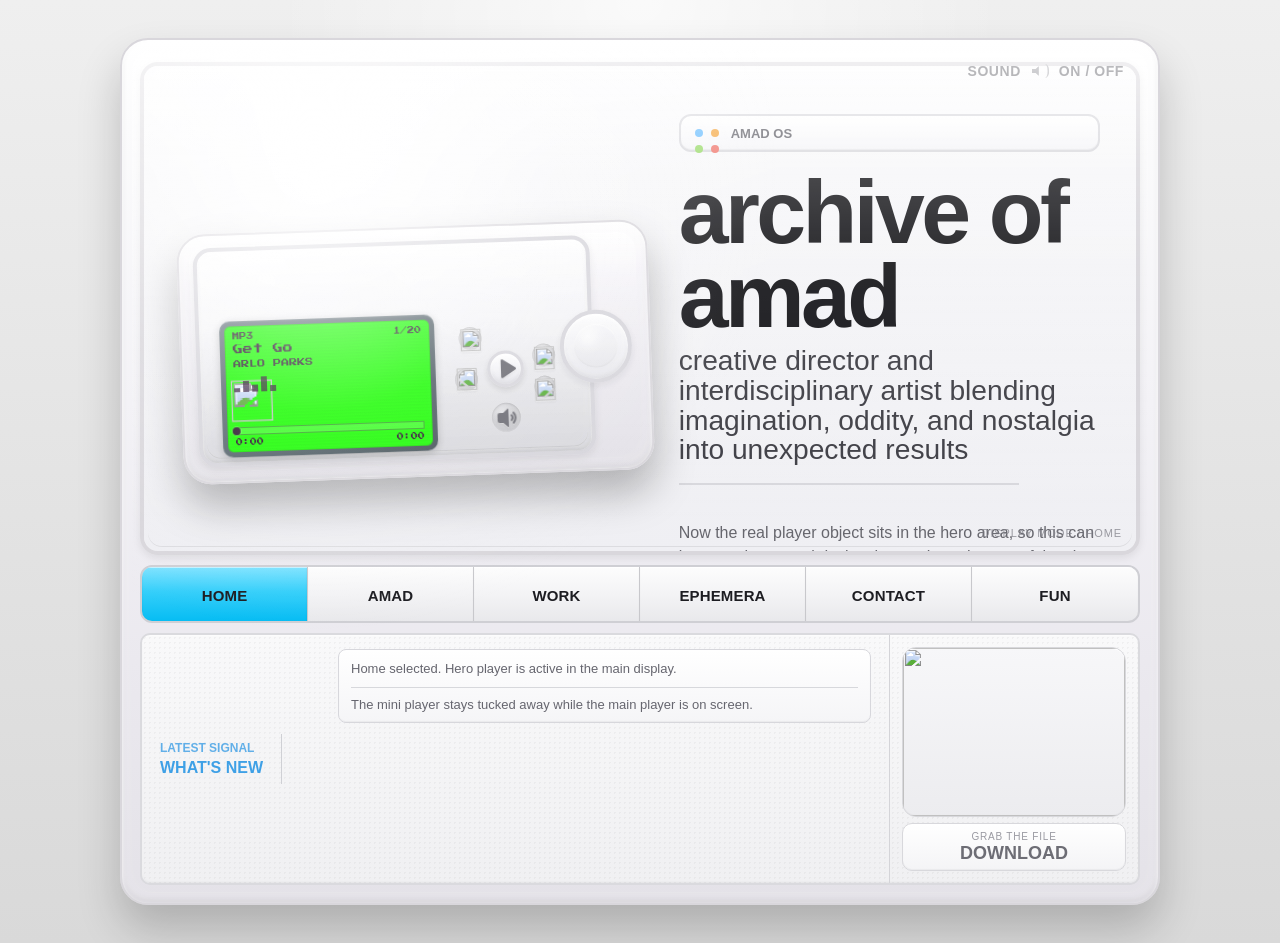
==== index.html @ b342bbfc "Update index.html" ====
<!DOCTYPE html>
<html lang="en">
<head>
  <meta charset="UTF-8" />
  <meta name="viewport" content="width=device-width, initial-scale=1.0" />
  <title>Archive of Amad Build 1 </title>

  <!-- Fonts -->
  <link rel="preconnect" href="https://fonts.googleapis.com" />
  <link rel="preconnect" href="https://fonts.gstatic.com" crossorigin />
  <link
	href="https://fonts.googleapis.com/css2?family=Press+Start+2P&display=swap"
	rel="stylesheet"
  />

  <!-- Main stylesheet -->
  <link rel="stylesheet" href="styles.css" />
</head>
<body>
  <main class="archive-stage">
	<section class="archive-device">
	  <div class="utility-row">
		<span>SOUND</span>
		<span class="utility-speaker" aria-hidden="true"></span>
		<span>ON / OFF</span>
	  </div>

	  <div class="device-inner">
		<div class="screen-shell">
		  <div class="screen">
			<div class="transition-wipe" id="transitionWipe"></div>

			<!-- HOME PANEL -->
			<section class="screen-panel home-panel active" data-panel="home">
			  <div class="screen-layout">
				<div class="screen-left">
				  <div class="archive-player-slot">
					<div class="hero-player archive-player-live">
					  <div class="player-device">
						<div class="art-frame">
						  <div class="art-image" aria-hidden="true"></div>
						  <div class="art-bubble-overlay" aria-hidden="true"></div>
						</div>

						<div class="lcd-wrap">
						  <div class="lcd">
							<div class="lcd-content">
							  <div class="lcd-world" aria-hidden="true"></div>

							  <div class="lcd-pet-wrap" aria-hidden="true">
								<div class="lcd-pet" id="lcdPet">
								  <img
									src="https://raw.githubusercontent.com/amadmoney/amadilyas/79338268cda6cd8c6879210a455b33b21f1c0ab6/images/MAMETCHI_SPRITE.svg"
									id="lcdPetImg"
									alt=""
									aria-hidden="true"
								  />
								</div>
								<div class="lcd-pet-shadow"></div>
								<div class="lcd-pet-ground"></div>
							  </div>

							  <div class="lcd-ui">
								<div class="lcd-top">
								  <span>MP3</span>
								  <span id="trackCount">1/3</span>
								</div>

								<div class="lcd-track">
								  <span class="lcd-track-text" id="trackTitleText">archive signal</span>
								</div>

								<div class="lcd-artist" id="trackArtist">
								  toy shell mix / placeholder
								</div>

								<div class="lcd-eq" aria-hidden="true">
								  <span></span>
								  <span></span>
								  <span></span>
								  <span></span>
								  <span></span>
								</div>

								<div class="lcd-bar" id="progressBar" aria-label="Playback progress">
								  <div class="lcd-bar-fill" id="progressFill"></div>
								  <div class="lcd-bar-thumb" id="progressThumb"></div>
								</div>

								<div class="lcd-time">
								  <span id="currentTime">0:00</span>
								  <span id="duration">0:00</span>
								</div>
							  </div>
							</div>
						  </div>
						</div>

						<div class="control-pod-wrap" aria-label="Hero player controls">
						  <div class="pod-lip"></div>

						  <div class="pod-well pod-well-plus" aria-hidden="true"></div>
						  <div class="pod-well pod-well-next" aria-hidden="true"></div>
						  <div class="pod-well pod-well-play" aria-hidden="true"></div>
						  <div class="pod-well pod-well-prev" aria-hidden="true"></div>
						  <div class="pod-well pod-well-minus" aria-hidden="true"></div>
						  <div class="pod-well pod-well-mute" aria-hidden="true"></div>

						  <button class="pod-btn pod-plus" id="volUpBtn" type="button" aria-label="Volume up">
							<img
							  src="https://raw.githubusercontent.com/amadmoney/amadilyas/8000217d27783ba6002b8d7cdeb27b1502a003e2/icons/plus-solid-full.svg"
							  class="pod-icon"
							  alt=""
							  aria-hidden="true"
							/>
						  </button>

						  <button class="pod-btn pod-next" id="nextBtn" type="button" aria-label="Next track">
							<img
							  src="https://raw.githubusercontent.com/amadmoney/amadilyas/8000217d27783ba6002b8d7cdeb27b1502a003e2/icons/forward-solid-full.svg"
							  class="pod-icon"
							  alt=""
							  aria-hidden="true"
							/>
						  </button>

						  <button class="pod-btn pod-play" id="playBtn" type="button" aria-label="Play or pause">
							<img
							  id="playIcon"
							  src="data:image/svg+xml;utf8,<svg xmlns='http://www.w3.org/2000/svg' viewBox='0 0 24 24' fill='%236a6a72'><path d='M8 5.14v13.72c0 .72.78 1.17 1.4.8l10.2-6.86a.93.93 0 0 0 0-1.6L9.4 4.34A.93.93 0 0 0 8 5.14z'/></svg>"
							  class="pod-icon pod-icon-play"
							  alt=""
							  aria-hidden="true"
							/>
						  </button>

						  <button class="pod-btn pod-prev" id="prevBtn" type="button" aria-label="Previous track">
							<img
							  src="https://raw.githubusercontent.com/amadmoney/amadilyas/8000217d27783ba6002b8d7cdeb27b1502a003e2/icons/forward-solid-full.svg"
							  class="pod-icon pod-icon-flip"
							  alt=""
							  aria-hidden="true"
							/>
						  </button>

						  <button class="pod-btn pod-minus" id="volDownBtn" type="button" aria-label="Volume down">
							<img
							  src="https://raw.githubusercontent.com/amadmoney/amadilyas/8000217d27783ba6002b8d7cdeb27b1502a003e2/icons/minus-solid-full.svg"
							  class="pod-icon"
							  alt=""
							  aria-hidden="true"
							/>
						  </button>

						  <button class="pod-btn pod-mute" id="muteBtn" type="button" aria-label="Mute">
							<img
							  id="muteIcon"
							  src="data:image/svg+xml;utf8,<svg xmlns='http://www.w3.org/2000/svg' viewBox='0 0 24 24' fill='%236a6a72'><path d='M14 3.23v17.54c0 .45-.54.67-.85.35L8.77 17H5a2 2 0 0 1-2-2V9a2 2 0 0 1 2-2h3.77l4.38-4.12c.31-.32.85-.1.85.35z'/><path d='M16.5 9.5 21 14m0-4.5L16.5 14' stroke='%236a6a72' stroke-width='2' stroke-linecap='round'/></svg>"
							  class="pod-icon pod-icon-mute"
							  alt=""
							  aria-hidden="true"
							/>
						  </button>
						</div>

						<div class="side-wheel" aria-hidden="true"></div>
						<audio id="audio" preload="metadata"></audio>
					  </div>
					</div>
				  </div>
				</div>

				<div class="screen-right">
				  <div class="hero-copy">
					<div class="hero-chip">
					  <span class="dot"></span>
					  <span>AMAD OS</span>
					</div>

					<h1 class="hero-title">archive of amad</h1>
					<p class="hero-subtitle">
					  creative director and interdisciplinary artist blending imagination, oddity,
					  and nostalgia into unexpected results
					</p>
					<div class="hero-rule"></div>
					<p class="hero-desc">
					  Now the real player object sits in the hero area, so this can become the
					  central device that anchors the rest of the site.
					</p>
				  </div>
				</div>
			  </div>

			  <div class="flash-note">display mode / home</div>
			</section>

			<!-- AMAD PANEL -->
			<section class="screen-panel amad-panel" data-panel="amad">
			  <div class="amad-grid">
				<div class="amad-visual">
				  <div class="amad-orbit">
					<div class="amad-core"></div>
					<div class="amad-node n1"></div>
					<div class="amad-node n2"></div>
					<div class="amad-node n3"></div>
					<div class="amad-node n4"></div>
				  </div>
				</div>

				<div class="amad-copy">
				  <h2>Amad</h2>
				  <p>
					This can become the more personal profile layer, more like your operating
					system than a standard bio.
				  </p>
				</div>
			  </div>

			  <div class="flash-note">display mode / amad</div>
			</section>

			<!-- WORK PANEL -->
			<section class="screen-panel work-panel" data-panel="work">
			  <div class="thoughts-grid">
				<div class="thoughts-main">
				  <div>
					<h2>Work</h2>
					<p>
					  A landing area for the archive of work, which can later split into
					  campaigns, projects, moving image, and whatever else needs its own page.
					</p>
					<div class="thought-lines">
					  <div class="thought-line long"></div>
					  <div class="thought-line med"></div>
					  <div class="thought-line long"></div>
					  <div class="thought-line short"></div>
					  <div class="thought-line med"></div>
					</div>
				  </div>
				</div>

				<div class="thoughts-side">
				  <div class="thoughts-side-card">
					<strong>PROJECTS</strong>
					<span>A future section for campaigns, decks, treatments, and client work.</span>
				  </div>
				  <div class="thoughts-side-card">
					<strong>MOTION</strong>
					<span>A place for film, trailers, social worlds, and moving-image pieces.</span>
				  </div>
				  <div class="thoughts-side-card">
					<strong>ARCHIVE</strong>
					<span>A working shelf for past eras, references, and other saved material.</span>
				  </div>
				</div>
			  </div>

			  <div class="flash-note">display mode / work</div>
			</section>

			<!-- EPHEMERA PANEL -->
			<section class="screen-panel ephemera-panel" data-panel="ephemera">
			  <div class="contact-grid">
				<div class="contact-card">
				  <span class="contact-pill">Ephemera Signal</span>
				  <h2 style="margin: 0; font-size: 34px;">Ephemera</h2>
				  <p style="margin: 0; color: #66707b; line-height: 1.55;">
					Temporary objects, references, internet scraps, visual notes, and in-progress fragments.
				  </p>
				</div>

				<div class="contact-copy">
				  <h2>Ephemera</h2>
				  <p>
					This can become the catch-all page for references, links, images, scraps, and odd little finds.
				  </p>
				</div>
			  </div>

			  <div class="flash-note">display mode / ephemera</div>
			</section>

			<!-- CONTACT PANEL -->
			<section class="screen-panel contact-panel" data-panel="contact">
			  <div class="contact-grid">
				<div class="contact-card">
				  <span class="contact-pill">Contact Signal</span>
				  <h2 style="margin: 0; font-size: 34px;">Say Hello</h2>
				  <p style="margin: 0; color: #66707b; line-height: 1.55;">
					For work, ideas, collaborations, or sending something weird and nice.
				  </p>
				  <a href="mailto:hi@amad.world">hi@amad.world</a>
				  <a href="#">Instagram / placeholder</a>
				  <a href="#">Are.na / placeholder</a>
				  <a href="#">Letterboxd / placeholder</a>
				</div>

				<div class="contact-copy">
				  <h2>Contact</h2>
				  <p>
					This could stay playful and feel like part of the toy object,
					rather than becoming a plain contact page.
				  </p>
				</div>
			  </div>

			  <div class="flash-note">display mode / contact</div>
			</section>

			<!-- FUN PANEL -->
			<section class="screen-panel fun-panel" data-panel="fun">
			  <div class="contact-grid">
				<div class="contact-card">
				  <span class="contact-pill">Fun Signal</span>
				  <h2 style="margin: 0; font-size: 34px;">Fun</h2>
				  <p style="margin: 0; color: #66707b; line-height: 1.55;">
					Side quests, jokes, experiments, weird links, bonus material, and whatever else does not need to behave.
				  </p>
				</div>

				<div class="contact-copy">
				  <h2>Fun</h2>
				  <p>
					This can hold extras, oddities, games, scraps, references, and things that just feel good to keep around.
				  </p>
				</div>
			  </div>

			  <div class="flash-note">display mode / fun</div>
			</section>
		  </div>
		</div>

		<!-- TABS -->
		<nav class="tab-row" aria-label="Archive tabs">
		  <button class="tab-btn active" data-target="home" type="button">HOME</button>
		  <button class="tab-btn" data-target="amad" type="button">AMAD</button>
		  <button class="tab-btn" data-target="work" type="button">WORK</button>
		  <button class="tab-btn" data-target="ephemera" type="button">EPHEMERA</button>
		  <button class="tab-btn" data-target="contact" type="button">CONTACT</button>
		  <button class="tab-btn" data-target="fun" type="button">FUN</button>
		</nav>

		<!-- LOWER RAIL -->
		<div class="news-row">
		  <div class="news-main">
			<div class="news-label">
			  <div>
				<small>LATEST SIGNAL</small>
				<strong>WHAT'S NEW</strong>
			  </div>
			  <div class="news-divider"></div>
			</div>

			<div class="news-scroll-box">
			  <div class="news-copy" id="newsCopy">
				<div class="news-copy-entry">
				  Home selected. Hero player is active in the main display.
				</div>
				<div class="news-copy-entry">
				  The mini player stays tucked away while the main player is on screen.
				</div>
				<div class="news-copy-entry">
				  Use this area for intro notes, current status, or now-playing blurbs.
				</div>
			  </div>
			</div>
		  </div>

		  <div class="news-side">
			<div class="mini-simple-wrap">
			  <div class="mini-placeholder" aria-hidden="true">
				<img
				  class="mini-placeholder-image"
				  src="https://raw.githubusercontent.com/ephemeraonline/site/refs/heads/main/IMAGES/WELCOME_STARS.gif"
				  alt=""
				/>
			  </div>

			  <div class="mini-simple-player">
				<div class="mini-simple-top">
				  <span>MP3</span>
				  <span id="miniTrackCount">1/3</span>
				</div>

				<div class="mini-simple-body">
				  <div class="mini-simple-screen">
					<div class="mini-screen-ui">
					  <div class="mini-simple-status" id="miniPlayerStatus">PAUSED</div>

					  <div class="mini-simple-track-wrap">
						<div class="mini-simple-track" id="miniPlayerTrack">archive signal</div>
					  </div>

					  <div class="mini-simple-meta" id="miniPlayerMeta">
						toy shell mix / placeholder
					  </div>

					  <div class="mini-simple-eq" aria-hidden="true">
						<span></span>
						<span></span>
						<span></span>
						<span></span>
						<span></span>
					  </div>

					  <div class="mini-progress" id="miniProgressBar" aria-label="Mini playback progress">
						<div class="mini-progress-fill" id="miniProgressFill"></div>
						<div class="mini-progress-thumb" id="miniProgressThumb"></div>
					  </div>

					  <div class="mini-time-row">
						<span id="miniCurrentTime">0:00</span>
						<span id="miniDuration">0:00</span>
					  </div>
					</div>
				  </div>

				  <div class="mini-simple-controls">
					<button
					  class="mini-pod-btn mini-pod-prev"
					  id="miniPrevBtn"
					  type="button"
					  aria-label="Previous track"
					>
					  <img
						src="https://raw.githubusercontent.com/amadmoney/amadilyas/8000217d27783ba6002b8d7cdeb27b1502a003e2/icons/forward-solid-full.svg"
						class="mini-pod-icon pod-icon-flip"
						alt=""
						aria-hidden="true"
					  />
					</button>

					<button
					  class="mini-pod-btn mini-pod-play"
					  id="miniPlayBtn"
					  type="button"
					  aria-label="Play or pause"
					>
					  <img
						id="miniPlayIcon"
						src="data:image/svg+xml;utf8,<svg xmlns='http://www.w3.org/2000/svg' viewBox='0 0 24 24' fill='%236a6a72'><path d='M8 5.14v13.72c0 .72.78 1.17 1.4.8l10.2-6.86a.93.93 0 0 0 0-1.6L9.4 4.34A.93.93 0 0 0 8 5.14z'/></svg>"
						class="mini-pod-icon mini-pod-icon-play"
						alt=""
						aria-hidden="true"
					  />
					</button>

					<button
					  class="mini-pod-btn mini-pod-next"
					  id="miniNextBtn"
					  type="button"
					  aria-label="Next track"
					>
					  <img
						src="https://raw.githubusercontent.com/amadmoney/amadilyas/8000217d27783ba6002b8d7cdeb27b1502a003e2/icons/forward-solid-full.svg"
						class="mini-pod-icon"
						alt=""
						aria-hidden="true"
					  />
					</button>

					<button
					  class="mini-pod-btn mini-pod-mute"
					  id="miniMuteBtn"
					  type="button"
					  aria-label="Mute"
					>
					  <img
						id="miniMuteIcon"
						src="data:image/svg+xml;utf8,<svg xmlns='http://www.w3.org/2000/svg' viewBox='0 0 24 24' fill='%236a6a72'><path d='M14 3.23v17.54c0 .45-.54.67-.85.35L8.77 17H5a2 2 0 0 1-2-2V9a2 2 0 0 1 2-2h3.77l4.38-4.12c.31-.32.85-.1.85.35z'/><path d='M16.5 9.5 21 14m0-4.5L16.5 14' stroke='%236a6a72' stroke-width='2' stroke-linecap='round'/></svg>"
						class="mini-pod-icon mini-pod-icon-mute"
						alt=""
						aria-hidden="true"
					  />
					</button>
				  </div>
				</div>
			  </div>

			  <a class="mini-simple-download" href="#" download>
				<span class="mini-simple-download-copy">
				  <span class="mini-simple-download-kicker">GRAB THE FILE</span>
				  <span class="mini-simple-download-label">DOWNLOAD</span>
				</span>
			  </a>
			</div>
		  </div>
		</div>
	  </div>
	</section>
  </main>

  <script src="app.js"></script>
</body>
</html>
---- styles.css ----
* {
  box-sizing: border-box;
}

html,
body {
  margin: 0;
  padding: 0;
  min-height: 100%;
}

:root {
  --shell-border: #d9d7dc;
  --shell-radius: 28px;
  --wheel-border: #d7d6dc;

  --device-width: min(1040px, 94vw);
  --device-aspect: 1.20;
  --tab-height: 58px;

  --screen-color: #19ff00;
  --lcd-bg-image: url("https://raw.githubusercontent.com/amadmoney/amadilyas/refs/heads/main/images/LCD_BG_SIZED.png");
  --lcd-bg-size: cover;
  --lcd-bg-position: center;
  --screen-text: #2d1030;

  --sticker-image: url("https://github.com/amadmoney/amadilyas/blob/main/images/sticker_art_new.png?raw=true");
  --sticker-size: cover;
  --sticker-position: center;

  --bubble-opacity: 0.42;
  --bubble-highlight-opacity: 0.68;
  --bubble-shadow-opacity: 0.16;
  --bubble-blur: 0px;
  --bubble-tint: rgba(255, 255, 255, 0.08);
}

body {
  font-family: Arial, Helvetica, sans-serif;
  background:
	radial-gradient(circle at top, rgba(255,255,255,0.7) 0%, rgba(255,255,255,0) 32%),
	linear-gradient(180deg, #efefef 0%, #d9d9d9 100%);
  color: #17171b;
  overflow-x: hidden;
}

.archive-stage {
  min-height: 100vh;
  display: flex;
  align-items: center;
  justify-content: center;
  padding: 38px 18px;
}

.archive-device {
  position: relative;
  width: var(--device-width);
  aspect-ratio: var(--device-aspect);
  border-radius: var(--shell-radius);
  background: linear-gradient(
	180deg,
	#ffffff 0%,
	#fbfbfc 10%,
	#f3f2f6 42%,
	#ebe9ef 72%,
	#e4e2e8 100%
  );
  border: 2px solid var(--shell-border);
  box-shadow:
	0 24px 44px rgba(0, 0, 0, 0.2),
	inset 0 2px 4px rgba(255, 255, 255, 0.95),
	inset 0 -3px 6px rgba(0, 0, 0, 0.07),
	inset 0 0 26px rgba(255, 255, 255, 0.18);
  overflow: hidden;
}

.archive-device::before {
  content: "";
  position: absolute;
  inset: 10px;
  border-radius: 20px;
  pointer-events: none;
  z-index: 30;
  background:
	radial-gradient(circle at 18% 14%, rgba(255,255,255,0.8) 0%, rgba(255,255,255,0.14) 22%, rgba(255,255,255,0) 42%),
	linear-gradient(
	  180deg,
	  rgba(255,255,255,0.62) 0%,
	  rgba(255,255,255,0.22) 14%,
	  rgba(255,255,255,0.08) 26%,
	  rgba(255,255,255,0) 56%
	);
  box-shadow:
	inset 0 1px 0 rgba(255,255,255,0.4),
	inset 0 -1px 0 rgba(255,255,255,0.08);
}

@keyframes shellShine {
  0% { transform: translateX(-120%); }
  100% { transform: translateX(120%); }
}

.utility-row {
  position: absolute;
  top: 22px;
  right: 34px;
  z-index: 15;
  display: flex;
  align-items: center;
  gap: 10px;
  font-size: 14px;
  font-weight: 700;
  color: #63636a;
  letter-spacing: 0.04em;
  text-transform: uppercase;
}

.utility-speaker {
  width: 18px;
  height: 18px;
  opacity: 0.8;
  position: relative;
}

.utility-speaker::before,
.utility-speaker::after {
  content: "";
  position: absolute;
}

.utility-speaker::before {
  left: 1px;
  top: 4px;
  width: 7px;
  height: 10px;
  background: #7b7b82;
  clip-path: polygon(0 30%, 55% 30%, 100% 0, 100% 100%, 55% 70%, 0 70%);
  border-radius: 1px;
}

.utility-speaker::after {
  left: 9px;
  top: 2px;
  width: 8px;
  height: 14px;
  border-right: 2px solid #7b7b82;
  border-radius: 50%;
  opacity: 0.8;
  transform: scaleX(0.85);
}

.device-inner {
  position: absolute;
  inset: 22px 18px 18px;
  display: grid;
  grid-template-rows: 1fr var(--tab-height) 252px;
  gap: 10px;
  z-index: 5;
}

.screen-shell {
  position: relative;
  border-radius: 18px;
  border: 4px solid var(--shell-border);
  background: linear-gradient(180deg, #ffffff 0%, #f7f7fa 20%, #ededf1 100%);
  overflow: hidden;
  box-shadow:
	inset 0 2px 3px rgba(255,255,255,0.98),
	inset 0 -2px 4px rgba(0,0,0,0.07),
	inset 0 0 18px rgba(255,255,255,0.25),
	0 3px 8px rgba(0,0,0,0.08);
}

.screen-shell::before {
  content: "";
  position: absolute;
  inset: 4px;
  border-radius: 14px;
  box-shadow:
	inset 0 1px 0 rgba(255,255,255,0.45),
	inset 0 -1px 0 rgba(0,0,0,0.08);
  pointer-events: none;
  z-index: 10;
}

.screen {
  position: absolute;
  inset: 0;
  background:
	radial-gradient(circle at 20% 18%, rgba(255,255,255,0.85) 0%, rgba(255,255,255,0.2) 20%, rgba(255,255,255,0) 38%),
	linear-gradient(180deg, #fcfcfd 0%, #f7f7f9 22%, #efeff3 100%);
  overflow: hidden;
}

.screen-panel {
  position: absolute;
  inset: 0;
  opacity: 0;
  visibility: hidden;
  transform: translateX(8%);
  transition:
	opacity 260ms ease,
	transform 340ms cubic-bezier(.2,.85,.2,1),
	visibility 0s linear 340ms;
  pointer-events: none;
}

.screen-panel.active {
  opacity: 1;
  visibility: visible;
  transform: translateX(0%);
  transition:
	opacity 260ms ease,
	transform 340ms cubic-bezier(.2,.85,.2,1),
	visibility 0s linear 0s;
  pointer-events: auto;
  z-index: 2;
}

.screen-panel.exit-left {
  opacity: 0;
  transform: translateX(-10%);
}

.screen-panel.exit-right {
  opacity: 0;
  transform: translateX(10%);
}

.transition-wipe {
  position: absolute;
  inset: 0;
  z-index: 20;
  pointer-events: none;
  opacity: 0;
}

.transition-wipe.is-running {
  animation: flashWipe 520ms ease;
}

@keyframes flashWipe {
  0% {
	opacity: 0;
	transform: translateX(-100%);
	background: linear-gradient(90deg, rgba(255,255,255,0) 0%, rgba(255,255,255,0.95) 50%, rgba(255,255,255,0) 100%);
  }
  25% {
	opacity: 1;
  }
  100% {
	opacity: 0;
	transform: translateX(100%);
	background: linear-gradient(90deg, rgba(255,255,255,0) 0%, rgba(255,255,255,0.95) 50%, rgba(255,255,255,0) 100%);
  }
}

.tab-row {
  display: grid;
  grid-template-columns: repeat(6, 1fr);
  border-radius: 12px;
  overflow: hidden;
  border: 2px solid #cfcfd4;
  background: linear-gradient(180deg, #d8d8dc 0%, #cfcfd4 100%);
  box-shadow:
	inset 0 1px 2px rgba(255,255,255,0.7),
	inset 0 -1px 2px rgba(0,0,0,0.08);
}

.tab-btn {
  position: relative;
  height: var(--tab-height);
  border: 0;
  border-right: 1px solid #c8c8cc;
  background:
	linear-gradient(180deg, #fdfdfd 0%, #f3f3f5 48%, #e7e7ea 100%);
  color: #1d1d22;
  font-size: 15px;
  font-weight: 700;
  letter-spacing: 0.01em;
  cursor: pointer;
  transition:
	transform 120ms ease,
	background 180ms ease,
	color 180ms ease,
	box-shadow 180ms ease;
  box-shadow:
	inset 0 1px 0 rgba(255,255,255,0.95),
	inset 0 -1px 1px rgba(0,0,0,0.08),
	0 1px 0 rgba(255,255,255,0.35);
}

.tab-btn:last-child {
  border-right: 0;
}

.tab-btn:active {
  transform: translateY(2px);
}

.tab-btn:hover,
.tab-btn.active {
  box-shadow:
	inset 0 1px 0 rgba(255,255,255,0.55),
	inset 0 -2px 2px rgba(0,0,0,0.10),
	0 1px 0 rgba(255,255,255,0.35);
}

.tab-btn[data-target="home"]:hover,
.tab-btn.active[data-target="home"] {
  color: #1d1d22;
  background: linear-gradient(180deg, #7fe3ff 0%, #35cffa 42%, #00baf2 100%);
}

.tab-btn[data-target="amad"]:hover,
.tab-btn.active[data-target="amad"] {
  color: #1d1d22;
  background: linear-gradient(180deg, #d4ec92 0%, #b9dc61 42%, #a9cf38 100%);
}

.tab-btn[data-target="work"]:hover,
.tab-btn.active[data-target="work"] {
  color: #1d1d22;
  background: linear-gradient(180deg, #f8b2d0 0%, #f48ab9 42%, #f172ac 100%);
}

.tab-btn[data-target="ephemera"]:hover,
.tab-btn.active[data-target="ephemera"] {
  color: #1d1d22;
  background: linear-gradient(180deg, #fffbb0 0%, #fff76a 42%, #fff000 100%);
}

.tab-btn[data-target="contact"]:hover,
.tab-btn.active[data-target="contact"] {
  color: #1d1d22;
  background: linear-gradient(180deg, #ffd083 0%, #fbb84c 42%, #faa61a 100%);
}

.tab-btn[data-target="fun"]:hover,
.tab-btn.active[data-target="fun"] {
  color: #1d1d22;
  background: linear-gradient(180deg, #f57a8d 0%, #f14b67 42%, #ed1a3a 100%);
}

.news-row {
  display: grid;
  grid-template-columns: minmax(0, 1fr) 248px;
  border-radius: 10px;
  overflow: hidden;
  border: 2px solid #dadade;
  background: linear-gradient(180deg, #f9f9fa 0%, #f0f0f2 100%);
  box-shadow:
	inset 0 1px 2px rgba(255,255,255,0.65),
	inset 0 -1px 2px rgba(0,0,0,0.05);
}

.news-main,
.news-side {
  min-height: 100%;
  background:
	radial-gradient(circle at center, rgba(0,0,0,0.035) 1px, transparent 1px);
  background-size: 5px 5px;
}

.news-main {
  padding: 14px 18px;
  border-right: 1px solid #d4d4d8;
  display: grid;
  grid-template-columns: 160px minmax(0, 1fr);
  gap: 18px;
  align-items: stretch;
}

.news-side {
  padding: 12px;
  display: flex;
  align-items: stretch;
  justify-content: center;
}

.news-label {
  display: flex;
  align-items: center;
  gap: 18px;
  min-width: 0;
}

.news-label small {
  display: block;
  font-size: 12px;
  color: #61afe8;
  font-weight: 700;
  margin-bottom: 4px;
}

.news-label strong {
  display: block;
  font-size: 16px;
  color: #3ea0e6;
}

.news-divider {
  width: 1px;
  height: 50px;
  background: #cfd0d5;
  flex: 0 0 1px;
}

.news-scroll-box {
  min-width: 0;
  height: 74px;
  padding: 10px 12px;
  border-radius: 8px;
  border: 1px solid #d7d7dc;
  background: linear-gradient(180deg, #ffffff 0%, #f5f5f7 100%);
  box-shadow:
	inset 0 1px 1px rgba(255,255,255,0.95),
	inset 0 -1px 1px rgba(0,0,0,0.04);
  overflow-y: auto;
  scrollbar-width: thin;
  scrollbar-color: #c4c4cb transparent;
}

.news-scroll-box::-webkit-scrollbar {
  width: 8px;
}

.news-scroll-box::-webkit-scrollbar-thumb {
  background: #c4c4cb;
  border-radius: 999px;
}

.news-copy {
  font-size: 13px;
  color: #66666f;
  line-height: 1.45;
  display: flex;
  flex-direction: column;
  gap: 8px;
  max-width: none;
}

.news-copy-entry {
  padding-bottom: 8px;
  border-bottom: 1px solid rgba(207, 208, 213, 0.8);
}

.news-copy-entry:last-child {
  padding-bottom: 0;
  border-bottom: 0;
}

.mini-simple-wrap {
  width: 100%;
  height: 100%;
  display: grid;
  grid-template-rows: minmax(0, 1fr) auto;
  gap: 8px;
  position: relative;
}

.mini-placeholder {
  position: absolute;
  inset: 0 0 54px 0;
  border-radius: 14px;
  overflow: hidden;
  border: 1px solid #d8d8dc;
  background: linear-gradient(180deg, #f7f7f9 0%, #ececef 100%);
  box-shadow:
	inset 0 1px 1px rgba(255,255,255,0.92),
	inset 0 -1px 1px rgba(0,0,0,0.05);
  z-index: 0;
  pointer-events: none;
}

.mini-placeholder-image {
  display: block;
  width: 100%;
  height: 100%;
  object-fit: cover;
}

.mini-simple-player {
  position: relative;
  z-index: 1;
  border-radius: 14px;
  border: 1px solid #d8d8dc;
  background: linear-gradient(180deg, #f7f7f9 0%, #ececef 100%);
  overflow: hidden;
  box-shadow:
	inset 0 1px 1px rgba(255,255,255,0.92),
	inset 0 -1px 1px rgba(0,0,0,0.05);
  transition:
	transform 280ms ease,
	opacity 220ms ease,
	max-height 280ms ease,
	margin 280ms ease;
  transform: translateY(0);
  opacity: 1;
  max-height: 220px;
}

.news-row.mini-hidden .mini-simple-player {
  transform: translateY(-120%);
  opacity: 0;
  pointer-events: none;
  max-height: 0;
  margin-bottom: 0;
}

.mini-simple-top {
  height: 28px;
  padding: 0 10px;
  display: flex;
  align-items: center;
  justify-content: space-between;
  font-size: 11px;
  font-weight: 700;
  letter-spacing: 0.08em;
  color: #777780;
  border-bottom: 1px solid #d8d8dc;
}

.mini-simple-body {
  padding: 10px 10px 12px;
  display: grid;
  gap: 10px;
}

.mini-simple-screen {
  min-height: 58px;
  border-radius: 10px;
  border: 1px solid #d8d8dc;
  background: linear-gradient(180deg, #ffffff 0%, #f4f4f6 100%);
  padding: 9px 10px;
  box-shadow:
	inset 0 1px 1px rgba(255,255,255,0.95),
	inset 0 -1px 1px rgba(0,0,0,0.04);
}

.mini-simple-status {
  font-size: 10px;
  font-weight: 700;
  letter-spacing: 0.08em;
  color: #8b8b93;
  margin-bottom: 4px;
}

.mini-simple-track {
  font-size: 16px;
  font-weight: 700;
  line-height: 1.05;
  color: #4b4b53;
  margin-bottom: 4px;
}

.mini-simple-meta {
  font-size: 11px;
  line-height: 1.2;
  color: #7b7b83;
}

.mini-simple-controls {
  display: grid;
  grid-template-columns: 32px 40px 32px 32px;
  justify-content: center;
  align-items: center;
  gap: 8px;
}

.mini-pod-btn {
  border: none;
  background: transparent;
  padding: 0;
  margin: 0;
  cursor: pointer;
  display: grid;
  place-items: center;
  line-height: 1;
  appearance: none;
  -webkit-appearance: none;
  transition: transform 0.14s ease, opacity 0.14s ease, filter 0.14s ease;
  filter: drop-shadow(0 1px 0 rgba(255, 255, 255, 0.18));
}

.mini-pod-btn:active {
  opacity: 0.7;
  filter: none;
}

.mini-pod-prev,
.mini-pod-next,
.mini-pod-mute {
  width: 32px;
  height: 32px;
}

.mini-pod-play {
  width: 40px;
  height: 40px;
}

.mini-pod-play:active {
  transform: scale(0.92);
}

.mini-pod-mute:active {
  transform: scale(0.95);
}

.mini-pod-icon {
  display: block;
  width: 100%;
  height: 100%;
  object-fit: contain;
  pointer-events: none;
  user-select: none;
  filter:
	drop-shadow(0 1px 0 rgba(255, 255, 255, 0.22))
	drop-shadow(0 1px 1px rgba(0, 0, 0, 0.1));
}

.mini-pod-icon-play {
  width: 68%;
  height: 68%;
}

.mini-pod-icon-mute {
  width: 88%;
  height: 88%;
}

.mini-simple-download {
  min-height: 46px;
  border-radius: 10px;
  border: 1px solid #d8d8dc;
  background: linear-gradient(180deg, #ffffff 0%, #f4f4f6 100%);
  display: flex;
  align-items: center;
  justify-content: center;
  text-decoration: none;
  box-shadow:
	inset 0 1px 1px rgba(255,255,255,0.96),
	inset 0 -1px 1px rgba(0,0,0,0.04);
  text-align: center;
  padding: 8px 10px;
  position: relative;
  z-index: 2;
}

.mini-simple-download-copy {
  display: flex;
  flex-direction: column;
  gap: 2px;
}

.mini-simple-download-kicker {
  font-size: 10px;
  line-height: 1;
  letter-spacing: 0.08em;
  color: #9a9aa2;
}

.mini-simple-download-label {
  font-size: 18px;
  line-height: 1;
  font-weight: 700;
  color: #6d6d75;
}

.screen-layout {
  width: 100%;
  height: 100%;
  padding: 26px 28px 20px;
  display: grid;
  grid-template-columns: 52% 48%;
  gap: 10px;
  align-items: center;
}

.screen-left,
.screen-right {
  min-width: 0;
}

.archive-player-slot {
  display: flex;
  align-items: center;
  justify-content: center;
  height: 100%;
  padding: 4px 8px 0;
}

.archive-player-slot .hero-player.archive-player-live {
  position: relative;
  left: auto;
  top: auto;
  width: min(100%, 520px);
  transform: none;
  display: flex;
  justify-content: center;
  align-items: center;
  padding-top: 0;
}

.archive-player-slot .hero-player.archive-player-live .player-device {
  width: 100%;
  max-width: none;
  margin-top: 0;
  transform: rotate(-2deg) scale(1);
  transform-origin: center center;
}

.hero-copy {
  display: flex;
  flex-direction: column;
  justify-content: center;
  padding: 22px 18px 22px 10px;
}

.hero-chip {
  display: inline-flex;
  align-items: center;
  gap: 6px;
  min-height: 38px;
  padding: 8px 14px;
  border-radius: 12px;
  border: 2px solid #d7d7dc;
  background:
	linear-gradient(180deg, #ffffff 0%, #f4f4f7 100%);
  box-shadow:
	inset 0 1px 1px rgba(255,255,255,0.95),
	inset 0 -1px 1px rgba(0,0,0,0.06);
  font-size: 13px;
  font-weight: 700;
  color: #5a5a62;
  margin-bottom: 18px;
}

.hero-chip .dot {
  width: 8px;
  height: 8px;
  border-radius: 50%;
  background: #5db8ff;
  box-shadow: 16px 0 0 #f4a032, 0 16px 0 #92d85f, 16px 16px 0 #ef6c61;
  margin-right: 22px;
}

.hero-title {
  margin: 0 0 8px;
  font-size: clamp(54px, 7vw, 110px);
  line-height: 0.94;
  letter-spacing: -0.04em;
  font-weight: 700;
}

.hero-subtitle {
  margin: 0 0 18px;
  font-size: clamp(20px, 2.2vw, 34px);
  line-height: 1.05;
  color: #404047;
  font-weight: 400;
}

.hero-rule {
  width: min(340px, 82%);
  height: 2px;
  background: #d8d8dd;
  margin-bottom: 20px;
}

.hero-desc {
  max-width: 420px;
  font-size: 16px;
  line-height: 1.55;
  color: #66666d;
}

.thoughts-grid,
.contact-grid,
.amad-grid {
  width: 100%;
  height: 100%;
  padding: 28px;
  display: grid;
  gap: 18px;
}

.thoughts-grid {
  grid-template-columns: 1.15fr 0.85fr;
}

.contact-grid,
.amad-grid {
  grid-template-columns: 0.92fr 1.08fr;
}

.thoughts-main,
.thoughts-side-card,
.contact-card,
.amad-visual,
.amad-copy,
.contact-copy {
  border-radius: 16px;
  background: linear-gradient(180deg, rgba(255,255,255,0.98) 0%, rgba(240,245,249,0.98) 100%);
  box-shadow:
	inset 0 1px 2px rgba(255,255,255,0.9),
	inset 0 -1px 2px rgba(0,0,0,0.05);
}

.thoughts-main,
.thoughts-side-card {
  border: 2px solid #dbd3c6;
  background: linear-gradient(180deg, rgba(255,255,255,0.98) 0%, rgba(246,242,232,0.98) 100%);
}

.contact-card,
.amad-visual,
.amad-copy,
.contact-copy {
  border: 2px solid #d4dae1;
}

.thoughts-main,
.contact-copy,
.amad-copy {
  padding: 24px;
}

.thoughts-main h2,
.contact-copy h2,
.amad-copy h2 {
  margin: 0 0 10px;
  font-size: 34px;
  line-height: 1;
}

.thoughts-main p,
.contact-copy p,
.amad-copy p {
  margin: 0;
  font-size: 16px;
  line-height: 1.6;
  color: #66615a;
}

.thought-lines {
  margin-top: 22px;
  display: grid;
  gap: 12px;
}

.thought-line {
  height: 14px;
  border-radius: 999px;
  background: linear-gradient(90deg, #e8ddcb 0%, #f2ebdf 100%);
  position: relative;
  overflow: hidden;
}

.thought-line::after {
  content: "";
  position: absolute;
  inset: 0;
  width: 55%;
  background: linear-gradient(90deg, #d4c3a5 0%, #eadbc3 100%);
  border-radius: inherit;
}

.thought-line.long::after { width: 86%; }
.thought-line.med::after { width: 66%; }
.thought-line.short::after { width: 42%; }

.thoughts-side {
  display: grid;
  gap: 16px;
}

.thoughts-side-card {
  padding: 18px;
}

.thoughts-side-card strong {
  display: block;
  margin-bottom: 8px;
  font-size: 14px;
  color: #8e7958;
  text-transform: uppercase;
  letter-spacing: 0.08em;
}

.thoughts-side-card span {
  display: block;
  font-size: 15px;
  line-height: 1.45;
  color: #59544d;
}

.contact-card {
  padding: 22px;
  display: flex;
  flex-direction: column;
  justify-content: center;
  gap: 14px;
}

.contact-pill {
  display: inline-block;
  align-self: flex-start;
  padding: 8px 12px;
  border-radius: 999px;
  background: #ffffff;
  border: 1px solid #d4dbe2;
  color: #6a7783;
  font-size: 13px;
  font-weight: 700;
  text-transform: uppercase;
  letter-spacing: 0.08em;
}

.contact-card a {
  color: #3d92d8;
  text-decoration: none;
  font-weight: 700;
  word-break: break-word;
}

.amad-visual {
  position: relative;
  padding: 20px;
  display: grid;
  place-items: center;
  overflow: hidden;
}

.amad-orbit {
  position: relative;
  width: min(320px, 88%);
  aspect-ratio: 1;
  border: 2px solid rgba(70, 70, 78, 0.16);
  border-radius: 50%;
}

.amad-orbit::before,
.amad-orbit::after {
  content: "";
  position: absolute;
  inset: 16%;
  border: 2px solid rgba(70, 70, 78, 0.1);
  border-radius: 50%;
}

.amad-core {
  position: absolute;
  left: 50%;
  top: 50%;
  width: 84px;
  height: 84px;
  border-radius: 50%;
  transform: translate(-50%, -50%);
  background:
	radial-gradient(circle at 32% 26%, rgba(255,255,255,0.92) 0 12%, rgba(255,255,255,0.42) 13%, rgba(255,255,255,0) 36%),
	radial-gradient(circle at 45% 40%, #d6eea5 0%, #b8df68 58%, #8bb04a 100%);
  box-shadow:
	inset -7px -8px 10px rgba(0, 0, 0, 0.15),
	inset 4px 5px 8px rgba(255, 255, 255, 0.45),
	0 7px 16px rgba(0,0,0,0.2);
  animation: amadFloat 4.4s ease-in-out infinite;
}

.amad-node {
  position: absolute;
  width: 24px;
  height: 24px;
  border-radius: 50%;
  background:
	radial-gradient(circle at 32% 26%, rgba(255,255,255,0.92) 0 12%, rgba(255,255,255,0.42) 13%, rgba(255,255,255,0) 36%),
	radial-gradient(circle at 45% 40%, #d6eea5 0%, #b8df68 58%, #8bb04a 100%);
  box-shadow:
	inset -5px -6px 8px rgba(0, 0, 0, 0.15),
	inset 3px 4px 6px rgba(255, 255, 255, 0.45),
	0 4px 10px rgba(0,0,0,0.18);
}

.amad-node.n1 { left: 50%; top: 4%; transform: translateX(-50%); }
.amad-node.n2 { right: 12%; top: 50%; transform: translateY(-50%); }
.amad-node.n3 { left: 50%; bottom: 4%; transform: translateX(-50%); }
.amad-node.n4 { left: 12%; top: 50%; transform: translateY(-50%); }

@keyframes amadFloat {
  0%, 100% { transform: translate(-50%, -50%); }
  50% { transform: translate(-50%, calc(-50% - 6px)); }
}

.flash-note {
  position: absolute;
  right: 14px;
  bottom: 12px;
  z-index: 25;
  font-size: 11px;
  letter-spacing: 0.08em;
  color: #84848c;
  text-transform: uppercase;
  opacity: 0.8;
}

@font-face {
  font-family: "FrutigerLight";
  src: url("https://github.com/amadmoney/amadilyas/raw/refs/heads/main/FONTS/frutiger-light-webfont.woff") format("woff");
  font-weight: 300;
  font-style: normal;
  font-display: swap;
}

.player-device {
  position: relative;
  width: 100%;
  aspect-ratio: 1.88 / 1;
  background: linear-gradient(
	180deg,
	#ffffff 0%,
	#faf9fb 10%,
	#f4f2f7 22%,
	#eceaf0 56%,
	#e3e1e7 100%
  );
  border: 2px solid var(--shell-border);
  border-radius: var(--shell-radius);
  box-shadow:
	0 22px 40px rgba(0, 0, 0, 0.28),
	inset 0 2px 4px rgba(255, 255, 255, 0.92),
	inset 0 -3px 6px rgba(0, 0, 0, 0.06),
	inset 0 0 24px rgba(255, 255, 255, 0.22);
  overflow: hidden;
}

.player-device::before {
  content: "";
  position: absolute;
  inset: 10px;
  border-radius: 18px;
  pointer-events: none;
  z-index: 2;
  background:
	radial-gradient(circle at 20% 14%, rgba(255, 255, 255, 0.8) 0%, rgba(255, 255, 255, 0.22) 22%, rgba(255, 255, 255, 0) 42%),
	linear-gradient(
	  to bottom,
	  rgba(255, 255, 255, 0.68) 0%,
	  rgba(255, 255, 255, 0.3) 14%,
	  rgba(255, 255, 255, 0.1) 28%,
	  rgba(255, 255, 255, 0) 58%
	);
  box-shadow:
	inset 0 1px 0 rgba(255, 255, 255, 0.4),
	inset 0 -1px 0 rgba(255, 255, 255, 0.06);
}

.player-device::after {
  content: "";
  position: absolute;
  inset: 0;
  background:
	linear-gradient(
	  110deg,
	  rgba(255, 255, 255, 0) 28%,
	  rgba(255, 255, 255, 0.22) 44%,
	  rgba(255, 255, 255, 0.1) 51%,
	  rgba(255, 255, 255, 0) 65%
	);
  transform: translateX(-120%);
  animation: shellShine 6s ease-in-out infinite;
  pointer-events: none;
  z-index: 3;
}

.art-frame {
  position: absolute;
  left: 14px;
  top: 12px;
  width: 85%;
  height: 89%;
  border-radius: 18px;
  overflow: hidden;
  z-index: 2;
  background: linear-gradient(
	180deg,
	#ffffff 0%,
	#f8f8fa 18%,
	#efeff3 62%,
	#e5e5ea 100%
  );
  border: 4px solid #d7d6dc;
  box-shadow:
	inset 0 2px 3px rgba(255, 255, 255, 0.98),
	inset 0 -2px 4px rgba(0, 0, 0, 0.07),
	inset 0 0 18px rgba(255, 255, 255, 0.25),
	0 3px 8px rgba(0, 0, 0, 0.08);
}

.art-frame::before {
  content: "";
  position: absolute;
  inset: 4px;
  border-radius: 14px;
  pointer-events: none;
  z-index: 1;
  box-shadow:
	inset 0 1px 0 rgba(255, 255, 255, 0.45),
	inset 0 -1px 0 rgba(0, 0, 0, 0.08);
}

.art-image {
  position: relative;
  z-index: 0;
  width: 100%;
  height: 100%;
  background-image: var(--sticker-image);
  background-size: var(--sticker-size);
  background-position: var(--sticker-position);
  background-repeat: no-repeat;
  user-select: none;
  pointer-events: none;
}

.art-bubble-overlay {
  position: absolute;
  inset: 0;
  pointer-events: none;
  z-index: 3;
  opacity: var(--bubble-opacity);
  background:
	radial-gradient(circle at 18% 16%, rgba(255, 255, 255, var(--bubble-highlight-opacity)) 0%, rgba(255, 255, 255, 0.28) 10%, rgba(255, 255, 255, 0) 26%),
	radial-gradient(circle at 68% 24%, rgba(255, 255, 255, 0.35) 0%, rgba(255, 255, 255, 0.12) 12%, rgba(255, 255, 255, 0) 28%),
	linear-gradient(135deg, rgba(255, 255, 255, 0.55) 0%, rgba(255, 255, 255, 0.15) 16%, rgba(255, 255, 255, 0) 34%),
	linear-gradient(180deg, rgba(255, 255, 255, 0.22) 0%, rgba(255, 255, 255, 0) 35%, rgba(0, 0, 0, var(--bubble-shadow-opacity)) 100%),
	var(--bubble-tint);
  backdrop-filter: blur(var(--bubble-blur));
  box-shadow:
	inset 0 1px 2px rgba(255, 255, 255, 0.65),
	inset 0 -1px 3px rgba(0, 0, 0, 0.08);
}

.lcd-wrap {
  position: absolute;
  left: 8.2%;
  top: 35%;
  width: 46%;
  height: 55%;
  border-radius: 10px;
  padding: 5px;
  background: linear-gradient(145deg, #66757d, #46535a);
  box-shadow:
	inset 0 1px 2px rgba(255, 255, 255, 0.18),
	0 2px 8px rgba(0, 0, 0, 0.22);
  z-index: 4;
}

.lcd {
  position: relative;
  width: 100%;
  height: 100%;
  border-radius: 6px;
  overflow: visible;
  background-color: var(--screen-color);
  background-image: var(--lcd-bg-image);
  background-size: var(--lcd-bg-size);
  background-position: var(--lcd-bg-position);
  background-repeat: no-repeat;
  color: var(--screen-text);
  font-family: "Press Start 2P", monospace;
  image-rendering: pixelated;
  image-rendering: crisp-edges;
  box-shadow:
	inset 0 0 0 1px rgba(0, 0, 0, 0.12),
	inset 0 0 8px rgba(255, 255, 255, 0.04);
}

.lcd::before {
  content: "";
  position: absolute;
  inset: 0;
  background:
	repeating-linear-gradient(
	  to bottom,
	  rgba(0, 0, 0, 0.06) 0px,
	  rgba(0, 0, 0, 0.06) 1px,
	  rgba(255, 255, 255, 0.015) 2px,
	  rgba(255, 255, 255, 0.015) 3px
	);
  opacity: 0.32;
  pointer-events: none;
  z-index: 2;
}

.lcd-content {
  position: relative;
  z-index: 4;
  width: 100%;
  height: 100%;
  padding: 7px 8px 6px;
  display: grid;
  grid-template-rows: auto auto auto 1fr auto auto;
  gap: 4px;
  overflow: hidden;
  isolation: isolate;
}

.lcd-world {
  position: absolute;
  inset: 0;
  z-index: 1;
  pointer-events: none;
  overflow: hidden;
}

.lcd-ui {
  position: relative;
  z-index: 5;
  display: contents;
}

.lcd-pet-wrap {
  position: absolute;
  left: 10px;
  bottom: 28px;
  width: 56px;
  height: 56px;
  z-index: 3;
  pointer-events: none;
  transform: scale(1.1) translateY(-2px);
  transform-origin: bottom left;
}

.lcd-pet {
  position: absolute;
  left: 0;
  bottom: 0;
  width: 28px;
  height: 28px;
  transform: translateY(0) scale(1.35);
  transform-origin: center bottom;
  animation: mametchiIdle 1.4s ease-in-out infinite;
  image-rendering: pixelated;
  image-rendering: crisp-edges;
}

.lcd-pet img {
  display: block;
  width: 100%;
  height: 100%;
  image-rendering: pixelated;
  image-rendering: crisp-edges;
  transform-origin: center;
}

.lcd-pet-shadow,
.lcd-pet-ground {
  display: none;
}

@keyframes mametchiIdle {
  0%, 100% { transform: translateY(0) scale(1.35); }
  50% { transform: translateY(-2px) scale(1.35); }
}

.lcd-top,
.lcd-track,
.lcd-artist,
.lcd-eq,
.lcd-bar,
.lcd-time {
  position: relative;
  z-index: 6;
}

.lcd-top {
  display: flex;
  justify-content: space-between;
  align-items: center;
  font-size: 7px;
  line-height: 1;
  opacity: 0.9;
}

.lcd-track {
  font-size: 10px;
  line-height: 1.15;
  overflow: hidden;
  white-space: nowrap;
}

.lcd-track-text {
  display: inline-block;
  white-space: nowrap;
}

.lcd-artist {
  font-size: 8px;
  line-height: 1.1;
  white-space: nowrap;
  overflow: hidden;
  text-overflow: ellipsis;
  opacity: 0.88;
}

.lcd-eq {
  display: flex;
  align-items: end;
  gap: 3px;
  height: 18px;
  margin-top: 1px;
}

.lcd-eq span {
  display: block;
  width: 6px;
  background: rgba(45, 16, 48, 0.75);
  animation: eqBounce 900ms ease-in-out infinite;
  transform-origin: bottom;
}

.lcd-eq span:nth-child(1) { height: 20%; animation-delay: 0ms; }
.lcd-eq span:nth-child(2) { height: 60%; animation-delay: 120ms; }
.lcd-eq span:nth-child(3) { height: 35%; animation-delay: 240ms; }
.lcd-eq span:nth-child(4) { height: 80%; animation-delay: 360ms; }
.lcd-eq span:nth-child(5) { height: 28%; animation-delay: 480ms; }

.lcd-bar {
  position: relative;
  height: 8px;
  border: 1px solid rgba(45, 16, 48, 0.36);
  background: rgba(255, 255, 255, 0.16);
  overflow: visible;
  cursor: pointer;
  touch-action: none;
}

.lcd-bar-fill {
  position: absolute;
  inset: 0 auto 0 0;
  width: 0%;
  background: rgba(45, 16, 48, 0.76);
}

.lcd-bar-thumb {
  position: absolute;
  left: 0%;
  top: 50%;
  width: 8px;
  height: 8px;
  border-radius: 50%;
  background: rgba(45, 16, 48, 0.95);
  transform: translate(-50%, -50%);
  box-shadow: 0 0 0 1px rgba(255, 255, 255, 0.22);
}

.lcd-time {
  display: flex;
  justify-content: space-between;
  align-items: center;
  font-size: 7px;
  line-height: 1;
}

@keyframes eqBounce {
  0%, 100% { transform: scaleY(0.45); }
  50% { transform: scaleY(1); }
}

.control-pod-wrap {
  position: absolute;
  right: 15.5%;
  top: 32%;
  width: 31%;
  aspect-ratio: 1 / 1;
  z-index: 5;
}

.control-pod-wrap::before {
  content: "";
  position: absolute;
  inset: -3.5%;
  z-index: 0;
  pointer-events: none;
  -webkit-mask: url("https://raw.githubusercontent.com/amadmoney/amadilyas/f1e9e083b66496eec4bb18dd647c9663b1c7dc68/images/MP3_CONTROL_POD_BLACK.svg") center / contain no-repeat;
  mask: url("https://raw.githubusercontent.com/amadmoney/amadilyas/f1e9e083b66496eec4bb18dd647c9663b1c7dc68/images/MP3_CONTROL_POD_BLACK.svg") center / contain no-repeat;
  background: linear-gradient(180deg, #f4f4f7 0%, #d8d7dd 100%);
  filter: drop-shadow(0 2px 3px rgba(0, 0, 0, 0.08));
}

.control-pod-wrap::after {
  content: "";
  position: absolute;
  inset: 0;
  z-index: 1;
  pointer-events: none;
  -webkit-mask: url("https://raw.githubusercontent.com/amadmoney/amadilyas/f1e9e083b66496eec4bb18dd647c9663b1c7dc68/images/MP3_CONTROL_POD_BLACK.svg") center / contain no-repeat;
  mask: url("https://raw.githubusercontent.com/amadmoney/amadilyas/f1e9e083b66496eec4bb18dd647c9663b1c7dc68/images/MP3_CONTROL_POD_BLACK.svg") center / contain no-repeat;
  background:
	radial-gradient(circle at 34% 24%, rgba(255, 255, 255, 0.55) 0%, rgba(255, 255, 255, 0.08) 26%, rgba(255, 255, 255, 0) 40%),
	linear-gradient(145deg, rgba(255, 255, 255, 0.2) 0%, rgba(255, 255, 255, 0) 42%),
	linear-gradient(180deg, #ffffff 0%, #f8f8fa 18%, #efeff3 62%, #e5e5ea 100%);
  box-shadow:
	inset 0 2px 3px rgba(255, 255, 255, 0.98),
	inset 0 -2px 4px rgba(0, 0, 0, 0.07),
	inset 0 0 18px rgba(255, 255, 255, 0.25);
}

.control-pod-wrap .pod-lip {
  position: absolute;
  inset: 4.2%;
  z-index: 2;
  pointer-events: none;
  -webkit-mask: url("https://raw.githubusercontent.com/amadmoney/amadilyas/f1e9e083b66496eec4bb18dd647c9663b1c7dc68/images/MP3_CONTROL_POD_BLACK.svg") center / contain no-repeat;
  mask: url("https://raw.githubusercontent.com/amadmoney/amadilyas/f1e9e083b66496eec4bb18dd647c9663b1c7dc68/images/MP3_CONTROL_POD_BLACK.svg") center / contain no-repeat;
  box-shadow:
	inset 0 1px 0 rgba(255, 255, 255, 0.45),
	inset 0 -1px 0 rgba(0, 0, 0, 0.08);
  opacity: 0.95;
}

.pod-well {
  position: absolute;
  z-index: 3;
  border-radius: 999px;
  pointer-events: none;
  background:
	radial-gradient(circle at 35% 30%, rgba(255, 255, 255, 0.12) 0%, rgba(0, 0, 0, 0.08) 44%, rgba(0, 0, 0, 0.14) 100%);
  box-shadow:
	inset 0 1px 2px rgba(0, 0, 0, 0.14),
	inset 0 -1px 1px rgba(255, 255, 255, 0.2);
}

.pod-well-plus { left: 19.2%; top: 14.9%; width: 15.8%; aspect-ratio: 1 / 1; }
.pod-well-next { right: 14.8%; top: 28%; width: 15.8%; aspect-ratio: 1 / 1; }
.pod-well-play {
  left: 50.8%;
  top: 44.2%;
  width: 25%;
  aspect-ratio: 1 / 1;
  transform: translate(-50%, -50%) scale(1.02);
  border-radius: 50%;
  background: linear-gradient(180deg, #ffffff 0%, #f1f1f5 58%, #e4e4ea 100%);
  border: 3px solid #d7d6dc;
  z-index: 4;
  box-shadow:
	inset 0 2px 3px rgba(255, 255, 255, 0.9),
	inset 0 -2px 4px rgba(0, 0, 0, 0.06),
	0 3px 6px rgba(0, 0, 0, 0.12);
}
.pod-well-prev { left: 15.7%; top: 43%; width: 15.8%; aspect-ratio: 1 / 1; }
.pod-well-minus { right: 15.2%; top: 50%; width: 15%; aspect-ratio: 1 / 1; }
.pod-well-mute {
  left: 50%;
  bottom: 12%;
  width: 20%;
  aspect-ratio: 1 / 1;
  transform: translateX(-50%);
}

.pod-btn {
  position: absolute;
  border: none;
  background: transparent;
  padding: 0;
  margin: 0;
  cursor: pointer;
  display: grid;
  place-items: center;
  line-height: 1;
  transition: transform 0.14s ease, opacity 0.14s ease, filter 0.14s ease;
  z-index: 5;
  appearance: none;
  -webkit-appearance: none;
  filter: drop-shadow(0 1px 0 rgba(255, 255, 255, 0.18));
}

.pod-btn:active {
  opacity: 0.7;
  filter: none;
}

.pod-icon {
  display: block;
  width: 100%;
  height: 100%;
  object-fit: contain;
  pointer-events: none;
  user-select: none;
  filter:
	drop-shadow(0 1px 0 rgba(255, 255, 255, 0.22))
	drop-shadow(0 1px 1px rgba(0, 0, 0, 0.1));
}

.pod-icon-flip {
  transform: scaleX(-1);
}

.pod-plus { left: 20.5%; top: 16%; width: 13%; aspect-ratio: 1 / 1; }
.pod-next { right: 16%; top: 30%; width: 13%; aspect-ratio: 1 / 1; }
.pod-play {
  left: 50.8%;
  top: 44.2%;
  width: 30%;
  aspect-ratio: 1 / 1;
  z-index: 5;
  transform: translate(-50%, -50%);
}
.pod-play:active { transform: translate(-50%, -50%) scale(0.92); }
.pod-prev { left: 17%; top: 43%; width: 13%; aspect-ratio: 1 / 1; }
.pod-minus { right: 16.5%; top: 52%; width: 13%; aspect-ratio: 1 / 1; }
.pod-mute {
  left: 50%;
  bottom: 12%;
  width: 19%;
  aspect-ratio: 1 / 1;
  transform: translateX(-50%);
}
.pod-mute:active { transform: translateX(-50%) scale(0.95); }

.pod-icon-play { width: 68%; height: 68%; }
.pod-icon-mute { width: 88%; height: 88%; }

.side-wheel {
  position: absolute;
  right: 3.55%;
  top: 35.4%;
  width: 15.5%;
  aspect-ratio: 1 / 1;
  border-radius: 50%;
  background: linear-gradient(
	180deg,
	#ffffff 0%,
	#f8f8fa 18%,
	#efeff3 62%,
	#e5e5ea 100%
  );
  border: 4px solid var(--wheel-border);
  box-shadow:
	inset 0 2px 3px rgba(255, 255, 255, 0.98),
	inset 0 -2px 4px rgba(0, 0, 0, 0.06),
	inset 0 0 18px rgba(255, 255, 255, 0.25),
	0 3px 8px rgba(0, 0, 0, 0.08);
  z-index: 4;
}

.side-wheel::before {
  content: "";
  position: absolute;
  inset: 16%;
  border-radius: 50%;
  background:
	radial-gradient(circle at 32% 28%, rgba(255, 255, 255, 0.75) 0%, rgba(255, 255, 255, 0.18) 28%, rgba(255, 255, 255, 0) 42%),
	linear-gradient(180deg, #f6f6f9 0%, #e7e7eb 100%);
  box-shadow:
	inset 0 1px 2px rgba(255, 255, 255, 0.9),
	inset 0 -1px 2px rgba(0, 0, 0, 0.05);
}

audio {
  display: none;
}

@media (max-width: 980px) {
  :root {
	--device-width: min(94vw, 920px);
  }

  .screen-layout {
	grid-template-columns: 1fr 1fr;
  }

  .hero-title {
	font-size: clamp(46px, 8vw, 88px);
  }
}

@media (max-width: 760px) {
  :root {
	--device-width: min(94vw, 620px);
	--device-aspect: 0.92;
	--tab-height: 54px;
  }

  .archive-stage {
	padding: 18px 12px 22px;
	align-items: flex-start;
  }

  .utility-row {
	top: 18px;
	right: 20px;
	font-size: 12px;
  }

  .device-inner {
	inset: 18px 14px 14px;
	grid-template-rows: 1fr var(--tab-height) 156px;
  }

  .screen-layout,
  .thoughts-grid,
  .contact-grid,
  .amad-grid {
	grid-template-columns: 1fr;
	padding: 18px;
  }

  .archive-player-slot {
	min-height: 250px;
	padding: 8px 0 0;
  }

  .archive-player-slot .hero-player.archive-player-live {
	width: min(100%, 500px);
  }

  .hero-copy {
	padding: 8px 8px 8px;
  }

  .hero-title {
	font-size: clamp(42px, 14vw, 70px);
  }

  .hero-subtitle {
	font-size: clamp(20px, 5vw, 28px);
  }

  .hero-desc,
  .thoughts-main p,
  .contact-copy p,
  .amad-copy p {
	font-size: 15px;
  }

  .news-row {
	grid-template-columns: 1fr;
  }

  .news-main {
	border-right: 0;
	border-bottom: 1px solid #d4d4d8;
	grid-template-columns: 1fr;
	align-items: stretch;
  }

  .news-label {
	gap: 14px;
  }

  .news-scroll-box {
	height: 88px;
  }

  .news-row.mini-hidden .mini-simple-player {
	transform: translateY(-120%);
	opacity: 0;
	max-height: 0;
  }

  .tab-btn {
	font-size: 12px;
	padding: 0 4px;
  }
}

@media (max-width: 480px) {
  :root {
	--device-width: 96vw;
	--device-aspect: 0.98;
  }

  .device-inner {
	grid-template-rows: 1fr var(--tab-height) 174px;
  }

  .screen-layout,
  .thoughts-grid,
  .contact-grid,
  .amad-grid {
	padding: 14px;
  }

  .hero-title {
	font-size: 42px;
  }

  .hero-subtitle {
	font-size: 18px;
  }

  .hero-desc,
  .thoughts-main p,
  .contact-copy p,
  .amad-copy p {
	font-size: 14px;
  }

  .thoughts-main h2,
  .contact-copy h2,
  .amad-copy h2 {
	font-size: 28px;
  }
}
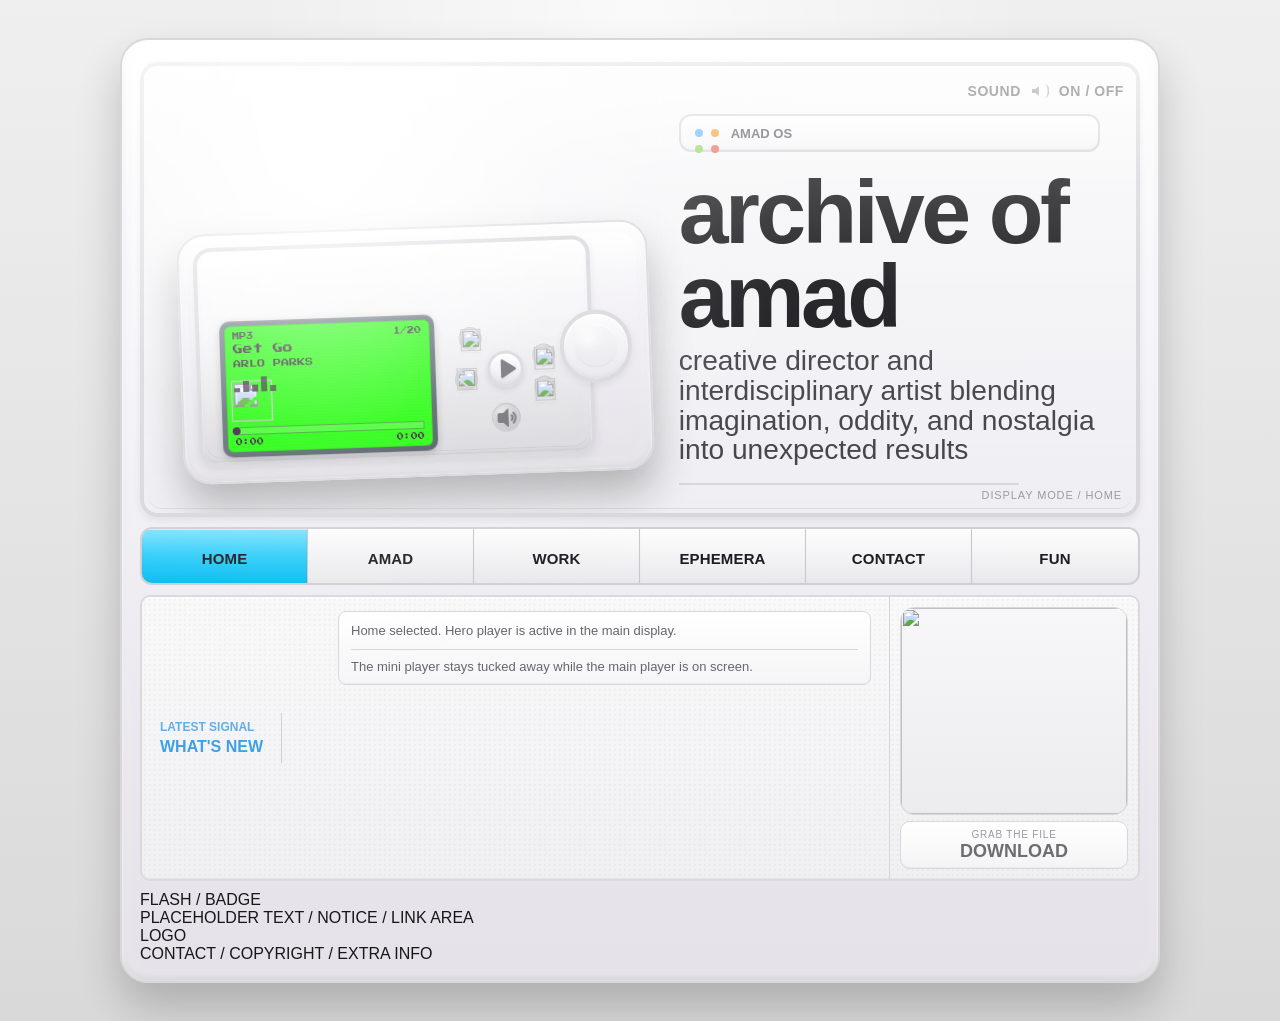
==== commit 58f076f7: "Update index.html" ====
--- a/index.html
+++ b/index.html
@@ -487,6 +487,28 @@
 			</div>
 		  </div>
 		</div>
+
+		<!-- BOTTOM PLACEHOLDER STRIP -->
+		<div class="archive-bottom-strip">
+		  <div class="archive-bottom-inner">
+			<div class="archive-bottom-box archive-bottom-flash">
+			  FLASH / BADGE
+			</div>
+
+			<div class="archive-bottom-box archive-bottom-info">
+			  PLACEHOLDER TEXT / NOTICE / LINK AREA
+			</div>
+
+			<div class="archive-bottom-box archive-bottom-logo">
+			  LOGO
+			</div>
+
+			<div class="archive-bottom-box archive-bottom-contact">
+			  CONTACT / COPYRIGHT / EXTRA INFO
+			</div>
+		  </div>
+		</div>
+
 	  </div>
 	</section>
   </main>
--- a/styles.css
+++ b/styles.css
@@ -1,3 +1,7 @@
+/* ==================================================
+   01. RESET / ROOT / GLOBAL
+================================================== */
+
 * {
   box-sizing: border-box;
 }
@@ -15,7 +19,7 @@
   --wheel-border: #d7d6dc;
 
   --device-width: min(1040px, 94vw);
-  --device-aspect: 1.20;
+  --device-aspect: 1.10;
   --tab-height: 58px;
 
   --screen-color: #19ff00;
@@ -34,6 +38,11 @@
   --bubble-blur: 0px;
   --bubble-tint: rgba(255, 255, 255, 0.08);
 }
+
+
+/* ==================================================
+   02. PAGE STAGE / OUTER SHELL
+================================================== */
 
 body {
   font-family: Arial, Helvetica, sans-serif;
@@ -95,14 +104,9 @@
 	inset 0 -1px 0 rgba(255,255,255,0.08);
 }
 
-@keyframes shellShine {
-  0% { transform: translateX(-120%); }
-  100% { transform: translateX(120%); }
-}
-
 .utility-row {
   position: absolute;
-  top: 22px;
+  top: 42px;
   right: 34px;
   z-index: 15;
   display: flex;
@@ -149,11 +153,16 @@
   transform: scaleX(0.85);
 }
 
+
+/* ==================================================
+   03. INNER DEVICE LAYOUT
+================================================== */
+
 .device-inner {
   position: absolute;
   inset: 22px 18px 18px;
   display: grid;
-  grid-template-rows: 1fr var(--tab-height) 252px;
+  grid-template-rows: 1fr var(--tab-height) 286px;
   gap: 10px;
   z-index: 5;
 }
@@ -254,6 +263,11 @@
 	background: linear-gradient(90deg, rgba(255,255,255,0) 0%, rgba(255,255,255,0.95) 50%, rgba(255,255,255,0) 100%);
   }
 }
+
+
+/* ==================================================
+   04. TAB BAR
+================================================== */
 
 .tab-row {
   display: grid;
@@ -342,6 +356,11 @@
   background: linear-gradient(180deg, #f57a8d 0%, #f14b67 42%, #ed1a3a 100%);
 }
 
+
+/* ==================================================
+   05. BOTTOM NEWS + MINI PLAYER RAIL
+================================================== */
+
 .news-row {
   display: grid;
   grid-template-columns: minmax(0, 1fr) 248px;
@@ -372,7 +391,7 @@
 }
 
 .news-side {
-  padding: 12px;
+  padding: 10px;
   display: flex;
   align-items: stretch;
   justify-content: center;
@@ -453,6 +472,7 @@
 .mini-simple-wrap {
   width: 100%;
   height: 100%;
+  min-height: 0;
   display: grid;
   grid-template-rows: minmax(0, 1fr) auto;
   gap: 8px;
@@ -499,6 +519,11 @@
   opacity: 1;
   max-height: 220px;
 }
+
+
+/* ==================================================
+   05B. MINI PLAYER RAIL STATE
+================================================== */
 
 .news-row.mini-hidden .mini-simple-player {
   transform: translateY(-120%);
@@ -522,42 +547,150 @@
 }
 
 .mini-simple-body {
-  padding: 10px 10px 12px;
+  padding: 8px 8px 10px;
   display: grid;
-  gap: 10px;
+  gap: 8px;
 }
 
 .mini-simple-screen {
-  min-height: 58px;
+  min-height: 88px;
   border-radius: 10px;
-  border: 1px solid #d8d8dc;
-  background: linear-gradient(180deg, #ffffff 0%, #f4f4f6 100%);
-  padding: 9px 10px;
-  box-shadow:
-	inset 0 1px 1px rgba(255,255,255,0.95),
-	inset 0 -1px 1px rgba(0,0,0,0.04);
+  border: 1px solid rgba(45, 16, 48, 0.24);
+  background-color: var(--screen-color);
+  background-image: var(--lcd-bg-image);
+  background-size: var(--lcd-bg-size);
+  background-position: var(--lcd-bg-position);
+  background-repeat: no-repeat;
+  color: var(--screen-text);
+  font-family: "Press Start 2P", monospace;
+  padding: 10px;
+  box-shadow:
+	inset 0 0 0 1px rgba(0, 0, 0, 0.12),
+	inset 0 0 8px rgba(255, 255, 255, 0.04);
+  overflow: hidden;
+  position: relative;
+}
+
+.mini-simple-screen::before {
+  content: "";
+  position: absolute;
+  inset: 0;
+  background:
+	repeating-linear-gradient(
+	  to bottom,
+	  rgba(0, 0, 0, 0.06) 0px,
+	  rgba(0, 0, 0, 0.06) 1px,
+	  rgba(255, 255, 255, 0.015) 2px,
+	  rgba(255, 255, 255, 0.015) 3px
+	);
+  opacity: 0.32;
+  pointer-events: none;
+  z-index: 1;
+}
+
+.mini-screen-ui {
+  height: 100%;
+  display: grid;
+  grid-template-rows: auto auto auto auto auto auto;
+  gap: 5px;
+  position: relative;
+  z-index: 2;
 }
 
 .mini-simple-status {
+  font-size: 8px;
+  font-weight: 700;
+  letter-spacing: 0.12em;
+  color: rgba(45, 16, 48, 0.82);
+  line-height: 1;
+  margin: 0;
+}
+
+.mini-simple-track-wrap {
+  overflow: hidden;
+  min-width: 0;
+}
+
+.mini-simple-track {
   font-size: 10px;
-  font-weight: 700;
-  letter-spacing: 0.08em;
-  color: #8b8b93;
-  margin-bottom: 4px;
-}
-
-.mini-simple-track {
-  font-size: 16px;
-  font-weight: 700;
-  line-height: 1.05;
-  color: #4b4b53;
-  margin-bottom: 4px;
+  line-height: 1.15;
+  color: var(--screen-text);
+  white-space: nowrap;
+  overflow: hidden;
+  text-overflow: ellipsis;
+  margin: 0;
 }
 
 .mini-simple-meta {
-  font-size: 11px;
-  line-height: 1.2;
-  color: #7b7b83;
+  font-size: 8px;
+  line-height: 1.1;
+  color: rgba(45, 16, 48, 0.88);
+  white-space: nowrap;
+  overflow: hidden;
+  text-overflow: ellipsis;
+}
+
+.mini-simple-eq {
+  display: flex;
+  align-items: end;
+  gap: 3px;
+  height: 12px;
+}
+
+.mini-simple-eq span {
+  display: block;
+  width: 4px;
+  background: rgba(45, 16, 48, 0.75);
+  animation: miniEqBounce 900ms ease-in-out infinite;
+  transform-origin: bottom;
+}
+
+.mini-simple-eq span:nth-child(1) { height: 25%; animation-delay: 0ms; }
+.mini-simple-eq span:nth-child(2) { height: 70%; animation-delay: 120ms; }
+.mini-simple-eq span:nth-child(3) { height: 38%; animation-delay: 240ms; }
+.mini-simple-eq span:nth-child(4) { height: 88%; animation-delay: 360ms; }
+.mini-simple-eq span:nth-child(5) { height: 30%; animation-delay: 480ms; }
+
+@keyframes miniEqBounce {
+  0%, 100% { transform: scaleY(0.45); }
+  50% { transform: scaleY(1); }
+}
+
+.mini-progress {
+  position: relative;
+  height: 8px;
+  border: 1px solid rgba(45, 16, 48, 0.36);
+  background: rgba(255, 255, 255, 0.16);
+  overflow: visible;
+  border-radius: 0;
+}
+
+.mini-progress-fill {
+  position: absolute;
+  inset: 0 auto 0 0;
+  width: 0%;
+  background: rgba(45, 16, 48, 0.76);
+}
+
+.mini-progress-thumb {
+  position: absolute;
+  left: 0%;
+  top: 50%;
+  width: 8px;
+  height: 8px;
+  border-radius: 50%;
+  background: rgba(45, 16, 48, 0.95);
+  transform: translate(-50%, -50%);
+  box-shadow: 0 0 0 1px rgba(255,255,255,0.22);
+}
+
+.mini-time-row {
+  display: flex;
+  justify-content: space-between;
+  align-items: center;
+  font-size: 7px;
+  line-height: 1;
+  color: rgba(45, 16, 48, 0.9);
 }
 
 .mini-simple-controls {
@@ -569,6 +702,7 @@
 }
 
 .mini-pod-btn {
+  position: relative;
   border: none;
   background: transparent;
   padding: 0;
@@ -583,8 +717,22 @@
   filter: drop-shadow(0 1px 0 rgba(255, 255, 255, 0.18));
 }
 
+.mini-pod-btn::before {
+  content: "";
+  position: absolute;
+  inset: 0;
+  border-radius: 50%;
+  background: linear-gradient(180deg, #ffffff 0%, #f1f1f5 58%, #e4e4ea 100%);
+  border: 2px solid #d7d6dc;
+  box-shadow:
+	inset 0 2px 3px rgba(255, 255, 255, 0.9),
+	inset 0 -2px 4px rgba(0, 0, 0, 0.06),
+	0 3px 6px rgba(0, 0, 0, 0.12);
+  z-index: 0;
+}
+
 .mini-pod-btn:active {
-  opacity: 0.7;
+  opacity: 0.92;
   filter: none;
 }
 
@@ -604,14 +752,18 @@
   transform: scale(0.92);
 }
 
-.mini-pod-mute:active {
+.mini-pod-mute:active,
+.mini-pod-prev:active,
+.mini-pod-next:active {
   transform: scale(0.95);
 }
 
 .mini-pod-icon {
+  position: relative;
+  z-index: 1;
   display: block;
-  width: 100%;
-  height: 100%;
+  width: 56%;
+  height: 56%;
   object-fit: contain;
   pointer-events: none;
   user-select: none;
@@ -621,13 +773,13 @@
 }
 
 .mini-pod-icon-play {
-  width: 68%;
-  height: 68%;
+  width: 62%;
+  height: 62%;
 }
 
 .mini-pod-icon-mute {
-  width: 88%;
-  height: 88%;
+  width: 72%;
+  height: 72%;
 }
 
 .mini-simple-download {
@@ -667,6 +819,11 @@
   font-weight: 700;
   color: #6d6d75;
 }
+
+
+/* ==================================================
+   06. HOME / HERO SCREEN
+================================================== */
 
 .screen-layout {
   width: 100%;
@@ -775,6 +932,11 @@
   line-height: 1.55;
   color: #66666d;
 }
+
+
+/* ==================================================
+   07. OTHER SCREEN PANELS
+================================================== */
 
 .thoughts-grid,
 .contact-grid,
@@ -1004,6 +1166,11 @@
   opacity: 0.8;
 }
 
+
+/* ==================================================
+   08. SHARED PLAYER DEVICE
+================================================== */
+
 @font-face {
   font-family: "FrutigerLight";
   src: url("https://github.com/amadmoney/amadilyas/raw/refs/heads/main/FONTS/frutiger-light-webfont.woff") format("woff");
@@ -1056,21 +1223,7 @@
 }
 
 .player-device::after {
-  content: "";
-  position: absolute;
-  inset: 0;
-  background:
-	linear-gradient(
-	  110deg,
-	  rgba(255, 255, 255, 0) 28%,
-	  rgba(255, 255, 255, 0.22) 44%,
-	  rgba(255, 255, 255, 0.1) 51%,
-	  rgba(255, 255, 255, 0) 65%
-	);
-  transform: translateX(-120%);
-  animation: shellShine 6s ease-in-out infinite;
-  pointer-events: none;
-  z-index: 3;
+  display: none;
 }
 
 .art-frame {
@@ -1140,6 +1293,11 @@
 	inset 0 -1px 3px rgba(0, 0, 0, 0.08);
 }
 
+
+/* ==================================================
+   09. HERO LCD SCREEN
+================================================== */
+
 .lcd-wrap {
   position: absolute;
   left: 8.2%;
@@ -1367,6 +1525,11 @@
   50% { transform: scaleY(1); }
 }
 
+
+/* ==================================================
+   10. HERO CONTROL POD + SIDE WHEEL
+================================================== */
+
 .control-pod-wrap {
   position: absolute;
   right: 15.5%;
@@ -1561,6 +1724,11 @@
   display: none;
 }
 
+
+/* ==================================================
+   12. RESPONSIVE
+================================================== */
+
 @media (max-width: 980px) {
   :root {
 	--device-width: min(94vw, 920px);
@@ -1636,6 +1804,7 @@
 
   .news-row {
 	grid-template-columns: 1fr;
+	min-height: 325px;
   }
 
   .news-main {
@@ -1672,7 +1841,7 @@
   }
 
   .device-inner {
-	grid-template-rows: 1fr var(--tab-height) 174px;
+	grid-template-rows: 1fr var(--tab-height) 188px;
   }
 
   .screen-layout,
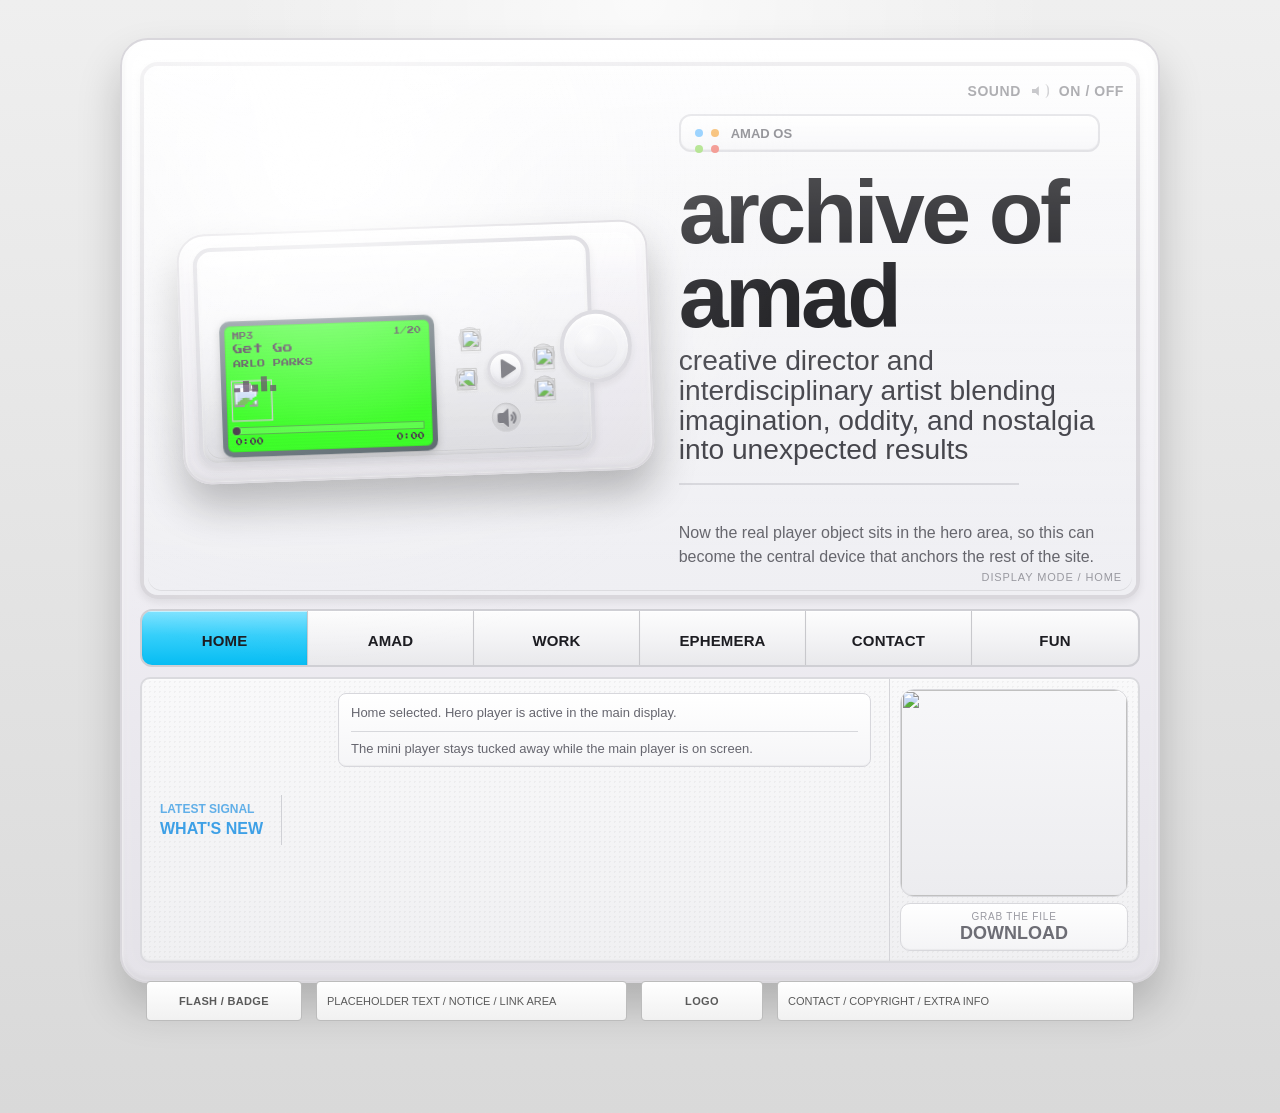
==== commit 7198085c: "Update index.html" ====
--- a/index.html
+++ b/index.html
@@ -372,7 +372,7 @@
 			  <div class="mini-placeholder" aria-hidden="true">
 				<img
 				  class="mini-placeholder-image"
-				  src="https://raw.githubusercontent.com/ephemeraonline/site/refs/heads/main/IMAGES/WELCOME_STARS.gif"
+				  src="https://raw.githubusercontent.com/amadmoney/amadilyas/refs/heads/main/images/For%20information%20regarding%20this%20site%2C%20please%20contact%20me%40amadilyas.com%20For%20product%20and%20service%20enquiries%2C%20please%20contact%20the%20customer%20support%20centre.%20Please%20note%20that%20we%20may%20not%20be%20able%20to%20respond%20t.png"
 				  alt=""
 				/>
 			  </div>
--- a/styles.css
+++ b/styles.css
@@ -58,7 +58,7 @@
   display: flex;
   align-items: center;
   justify-content: center;
-  padding: 38px 18px;
+  padding: 38px 18px 130px;
 }
 
 .archive-device {
@@ -80,7 +80,7 @@
 	inset 0 2px 4px rgba(255, 255, 255, 0.95),
 	inset 0 -3px 6px rgba(0, 0, 0, 0.07),
 	inset 0 0 26px rgba(255, 255, 255, 0.18);
-  overflow: hidden;
+  overflow: visible;
 }
 
 .archive-device::before {
@@ -822,6 +822,55 @@
 
 
 /* ==================================================
+   05C. BOTTOM PLACEHOLDER STRIP
+================================================== */
+
+.archive-bottom-strip {
+  position: absolute;
+  left: 6px;
+  right: 6px;
+  top: calc(100% + 18px);
+  width: auto;
+  z-index: 2;
+}
+
+.archive-bottom-inner {
+  display: grid;
+  grid-template-columns: 156px 1.35fr 122px 1.55fr;
+  gap: 14px;
+  align-items: center;
+}
+
+.archive-bottom-box {
+  min-height: 40px;
+  padding: 6px 10px;
+  display: flex;
+  align-items: center;
+  justify-content: center;
+  text-align: center;
+  border-radius: 4px;
+  border: 1px solid #bcbcbc;
+  background: linear-gradient(180deg, #ffffff 0%, #f1f1f1 100%);
+  box-shadow: inset 0 1px 0 rgba(255, 255, 255, 0.92);
+  color: #5a5a5a;
+  font-size: 11px;
+  line-height: 1.2;
+}
+
+.archive-bottom-flash,
+.archive-bottom-logo {
+  font-weight: 700;
+  letter-spacing: 0.03em;
+}
+
+.archive-bottom-info,
+.archive-bottom-contact {
+  justify-content: flex-start;
+  text-align: left;
+}
+
+
+/* ==================================================
    06. HOME / HERO SCREEN
 ================================================== */
 
@@ -1828,6 +1877,16 @@
 	max-height: 0;
   }
 
+  .archive-bottom-strip {
+	left: 4px;
+	right: 4px;
+	top: calc(100% + 14px);
+  }
+
+  .archive-bottom-inner {
+	grid-template-columns: 1fr 1fr;
+  }
+
   .tab-btn {
 	font-size: 12px;
 	padding: 0 4px;
@@ -1838,6 +1897,10 @@
   :root {
 	--device-width: 96vw;
 	--device-aspect: 0.98;
+  }
+
+  .archive-stage {
+	padding-bottom: 150px;
   }
 
   .device-inner {
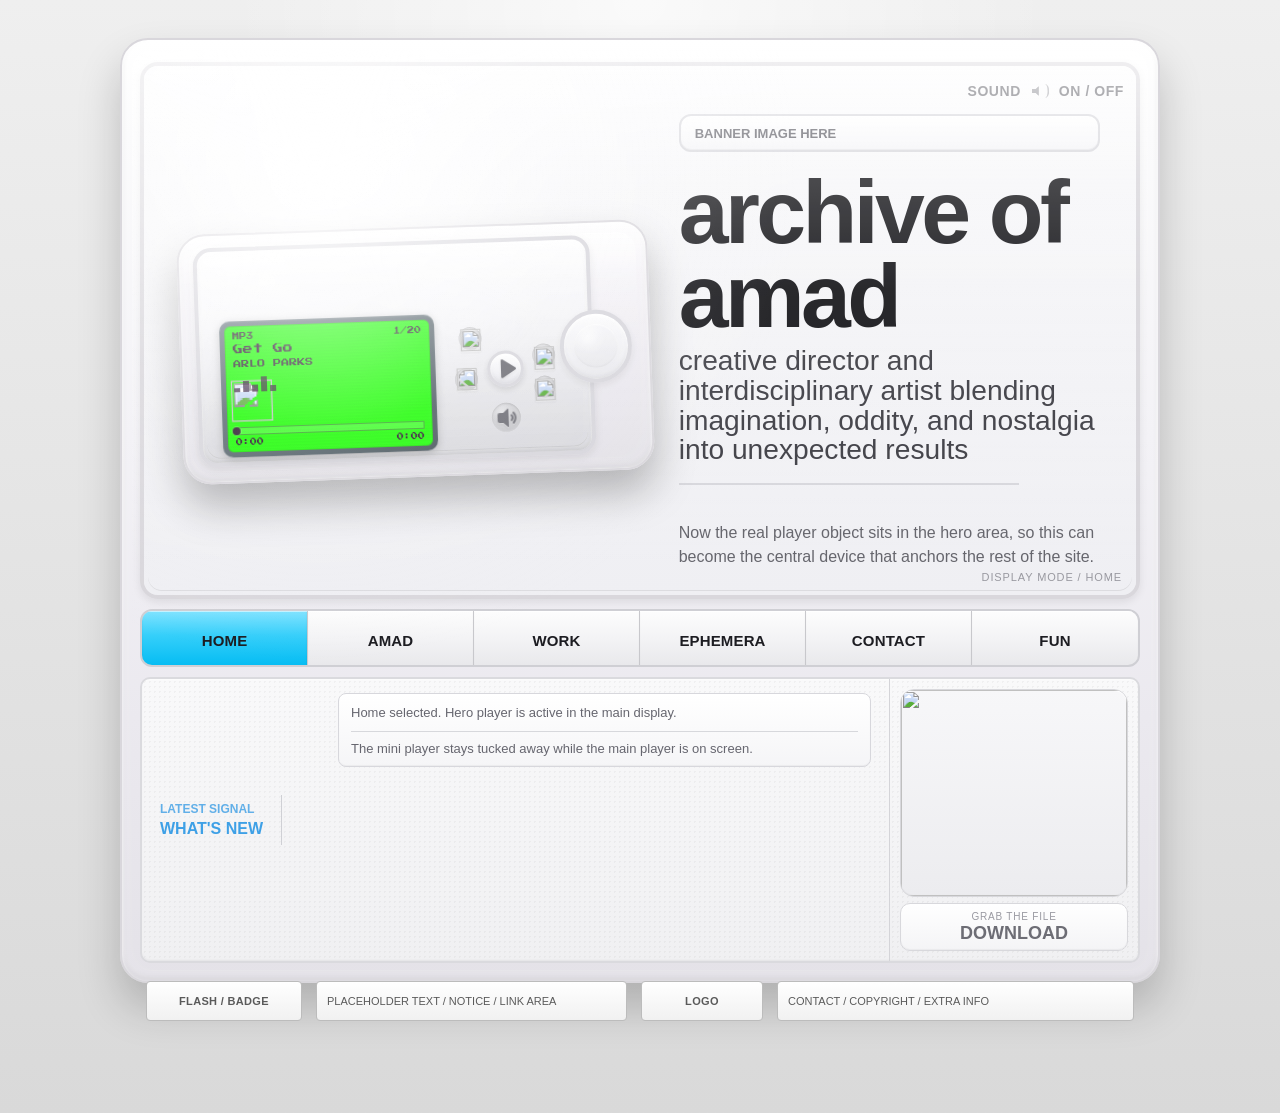
==== commit 0dcc7d17: "Update index.html" ====
--- a/index.html
+++ b/index.html
@@ -9,8 +9,8 @@
   <link rel="preconnect" href="https://fonts.googleapis.com" />
   <link rel="preconnect" href="https://fonts.gstatic.com" crossorigin />
   <link
-	href="https://fonts.googleapis.com/css2?family=Press+Start+2P&display=swap"
-	rel="stylesheet"
+    href="https://fonts.googleapis.com/css2?family=Press+Start+2P&display=swap"
+    rel="stylesheet"
   />
 
   <!-- Main stylesheet -->
@@ -18,499 +18,509 @@
 </head>
 <body>
   <main class="archive-stage">
-	<section class="archive-device">
-	  <div class="utility-row">
-		<span>SOUND</span>
-		<span class="utility-speaker" aria-hidden="true"></span>
-		<span>ON / OFF</span>
-	  </div>
-
-	  <div class="device-inner">
-		<div class="screen-shell">
-		  <div class="screen">
-			<div class="transition-wipe" id="transitionWipe"></div>
-
-			<!-- HOME PANEL -->
-			<section class="screen-panel home-panel active" data-panel="home">
-			  <div class="screen-layout">
-				<div class="screen-left">
-				  <div class="archive-player-slot">
-					<div class="hero-player archive-player-live">
-					  <div class="player-device">
-						<div class="art-frame">
-						  <div class="art-image" aria-hidden="true"></div>
-						  <div class="art-bubble-overlay" aria-hidden="true"></div>
-						</div>
-
-						<div class="lcd-wrap">
-						  <div class="lcd">
-							<div class="lcd-content">
-							  <div class="lcd-world" aria-hidden="true"></div>
-
-							  <div class="lcd-pet-wrap" aria-hidden="true">
-								<div class="lcd-pet" id="lcdPet">
-								  <img
-									src="https://raw.githubusercontent.com/amadmoney/amadilyas/79338268cda6cd8c6879210a455b33b21f1c0ab6/images/MAMETCHI_SPRITE.svg"
-									id="lcdPetImg"
-									alt=""
-									aria-hidden="true"
-								  />
-								</div>
-								<div class="lcd-pet-shadow"></div>
-								<div class="lcd-pet-ground"></div>
-							  </div>
-
-							  <div class="lcd-ui">
-								<div class="lcd-top">
-								  <span>MP3</span>
-								  <span id="trackCount">1/3</span>
-								</div>
-
-								<div class="lcd-track">
-								  <span class="lcd-track-text" id="trackTitleText">archive signal</span>
-								</div>
-
-								<div class="lcd-artist" id="trackArtist">
-								  toy shell mix / placeholder
-								</div>
-
-								<div class="lcd-eq" aria-hidden="true">
-								  <span></span>
-								  <span></span>
-								  <span></span>
-								  <span></span>
-								  <span></span>
-								</div>
-
-								<div class="lcd-bar" id="progressBar" aria-label="Playback progress">
-								  <div class="lcd-bar-fill" id="progressFill"></div>
-								  <div class="lcd-bar-thumb" id="progressThumb"></div>
-								</div>
-
-								<div class="lcd-time">
-								  <span id="currentTime">0:00</span>
-								  <span id="duration">0:00</span>
-								</div>
-							  </div>
-							</div>
-						  </div>
-						</div>
-
-						<div class="control-pod-wrap" aria-label="Hero player controls">
-						  <div class="pod-lip"></div>
-
-						  <div class="pod-well pod-well-plus" aria-hidden="true"></div>
-						  <div class="pod-well pod-well-next" aria-hidden="true"></div>
-						  <div class="pod-well pod-well-play" aria-hidden="true"></div>
-						  <div class="pod-well pod-well-prev" aria-hidden="true"></div>
-						  <div class="pod-well pod-well-minus" aria-hidden="true"></div>
-						  <div class="pod-well pod-well-mute" aria-hidden="true"></div>
-
-						  <button class="pod-btn pod-plus" id="volUpBtn" type="button" aria-label="Volume up">
-							<img
-							  src="https://raw.githubusercontent.com/amadmoney/amadilyas/8000217d27783ba6002b8d7cdeb27b1502a003e2/icons/plus-solid-full.svg"
-							  class="pod-icon"
-							  alt=""
-							  aria-hidden="true"
-							/>
-						  </button>
-
-						  <button class="pod-btn pod-next" id="nextBtn" type="button" aria-label="Next track">
-							<img
-							  src="https://raw.githubusercontent.com/amadmoney/amadilyas/8000217d27783ba6002b8d7cdeb27b1502a003e2/icons/forward-solid-full.svg"
-							  class="pod-icon"
-							  alt=""
-							  aria-hidden="true"
-							/>
-						  </button>
-
-						  <button class="pod-btn pod-play" id="playBtn" type="button" aria-label="Play or pause">
-							<img
-							  id="playIcon"
-							  src="data:image/svg+xml;utf8,<svg xmlns='http://www.w3.org/2000/svg' viewBox='0 0 24 24' fill='%236a6a72'><path d='M8 5.14v13.72c0 .72.78 1.17 1.4.8l10.2-6.86a.93.93 0 0 0 0-1.6L9.4 4.34A.93.93 0 0 0 8 5.14z'/></svg>"
-							  class="pod-icon pod-icon-play"
-							  alt=""
-							  aria-hidden="true"
-							/>
-						  </button>
-
-						  <button class="pod-btn pod-prev" id="prevBtn" type="button" aria-label="Previous track">
-							<img
-							  src="https://raw.githubusercontent.com/amadmoney/amadilyas/8000217d27783ba6002b8d7cdeb27b1502a003e2/icons/forward-solid-full.svg"
-							  class="pod-icon pod-icon-flip"
-							  alt=""
-							  aria-hidden="true"
-							/>
-						  </button>
-
-						  <button class="pod-btn pod-minus" id="volDownBtn" type="button" aria-label="Volume down">
-							<img
-							  src="https://raw.githubusercontent.com/amadmoney/amadilyas/8000217d27783ba6002b8d7cdeb27b1502a003e2/icons/minus-solid-full.svg"
-							  class="pod-icon"
-							  alt=""
-							  aria-hidden="true"
-							/>
-						  </button>
-
-						  <button class="pod-btn pod-mute" id="muteBtn" type="button" aria-label="Mute">
-							<img
-							  id="muteIcon"
-							  src="data:image/svg+xml;utf8,<svg xmlns='http://www.w3.org/2000/svg' viewBox='0 0 24 24' fill='%236a6a72'><path d='M14 3.23v17.54c0 .45-.54.67-.85.35L8.77 17H5a2 2 0 0 1-2-2V9a2 2 0 0 1 2-2h3.77l4.38-4.12c.31-.32.85-.1.85.35z'/><path d='M16.5 9.5 21 14m0-4.5L16.5 14' stroke='%236a6a72' stroke-width='2' stroke-linecap='round'/></svg>"
-							  class="pod-icon pod-icon-mute"
-							  alt=""
-							  aria-hidden="true"
-							/>
-						  </button>
-						</div>
-
-						<div class="side-wheel" aria-hidden="true"></div>
-						<audio id="audio" preload="metadata"></audio>
-					  </div>
-					</div>
-				  </div>
-				</div>
-
-				<div class="screen-right">
-				  <div class="hero-copy">
-					<div class="hero-chip">
-					  <span class="dot"></span>
-					  <span>AMAD OS</span>
-					</div>
-
-					<h1 class="hero-title">archive of amad</h1>
-					<p class="hero-subtitle">
-					  creative director and interdisciplinary artist blending imagination, oddity,
-					  and nostalgia into unexpected results
-					</p>
-					<div class="hero-rule"></div>
-					<p class="hero-desc">
-					  Now the real player object sits in the hero area, so this can become the
-					  central device that anchors the rest of the site.
-					</p>
-				  </div>
-				</div>
-			  </div>
-
-			  <div class="flash-note">display mode / home</div>
-			</section>
-
-			<!-- AMAD PANEL -->
-			<section class="screen-panel amad-panel" data-panel="amad">
-			  <div class="amad-grid">
-				<div class="amad-visual">
-				  <div class="amad-orbit">
-					<div class="amad-core"></div>
-					<div class="amad-node n1"></div>
-					<div class="amad-node n2"></div>
-					<div class="amad-node n3"></div>
-					<div class="amad-node n4"></div>
-				  </div>
-				</div>
-
-				<div class="amad-copy">
-				  <h2>Amad</h2>
-				  <p>
-					This can become the more personal profile layer, more like your operating
-					system than a standard bio.
-				  </p>
-				</div>
-			  </div>
-
-			  <div class="flash-note">display mode / amad</div>
-			</section>
-
-			<!-- WORK PANEL -->
-			<section class="screen-panel work-panel" data-panel="work">
-			  <div class="thoughts-grid">
-				<div class="thoughts-main">
-				  <div>
-					<h2>Work</h2>
-					<p>
-					  A landing area for the archive of work, which can later split into
-					  campaigns, projects, moving image, and whatever else needs its own page.
-					</p>
-					<div class="thought-lines">
-					  <div class="thought-line long"></div>
-					  <div class="thought-line med"></div>
-					  <div class="thought-line long"></div>
-					  <div class="thought-line short"></div>
-					  <div class="thought-line med"></div>
-					</div>
-				  </div>
-				</div>
-
-				<div class="thoughts-side">
-				  <div class="thoughts-side-card">
-					<strong>PROJECTS</strong>
-					<span>A future section for campaigns, decks, treatments, and client work.</span>
-				  </div>
-				  <div class="thoughts-side-card">
-					<strong>MOTION</strong>
-					<span>A place for film, trailers, social worlds, and moving-image pieces.</span>
-				  </div>
-				  <div class="thoughts-side-card">
-					<strong>ARCHIVE</strong>
-					<span>A working shelf for past eras, references, and other saved material.</span>
-				  </div>
-				</div>
-			  </div>
-
-			  <div class="flash-note">display mode / work</div>
-			</section>
-
-			<!-- EPHEMERA PANEL -->
-			<section class="screen-panel ephemera-panel" data-panel="ephemera">
-			  <div class="contact-grid">
-				<div class="contact-card">
-				  <span class="contact-pill">Ephemera Signal</span>
-				  <h2 style="margin: 0; font-size: 34px;">Ephemera</h2>
-				  <p style="margin: 0; color: #66707b; line-height: 1.55;">
-					Temporary objects, references, internet scraps, visual notes, and in-progress fragments.
-				  </p>
-				</div>
-
-				<div class="contact-copy">
-				  <h2>Ephemera</h2>
-				  <p>
-					This can become the catch-all page for references, links, images, scraps, and odd little finds.
-				  </p>
-				</div>
-			  </div>
-
-			  <div class="flash-note">display mode / ephemera</div>
-			</section>
-
-			<!-- CONTACT PANEL -->
-			<section class="screen-panel contact-panel" data-panel="contact">
-			  <div class="contact-grid">
-				<div class="contact-card">
-				  <span class="contact-pill">Contact Signal</span>
-				  <h2 style="margin: 0; font-size: 34px;">Say Hello</h2>
-				  <p style="margin: 0; color: #66707b; line-height: 1.55;">
-					For work, ideas, collaborations, or sending something weird and nice.
-				  </p>
-				  <a href="mailto:hi@amad.world">hi@amad.world</a>
-				  <a href="#">Instagram / placeholder</a>
-				  <a href="#">Are.na / placeholder</a>
-				  <a href="#">Letterboxd / placeholder</a>
-				</div>
-
-				<div class="contact-copy">
-				  <h2>Contact</h2>
-				  <p>
-					This could stay playful and feel like part of the toy object,
-					rather than becoming a plain contact page.
-				  </p>
-				</div>
-			  </div>
-
-			  <div class="flash-note">display mode / contact</div>
-			</section>
-
-			<!-- FUN PANEL -->
-			<section class="screen-panel fun-panel" data-panel="fun">
-			  <div class="contact-grid">
-				<div class="contact-card">
-				  <span class="contact-pill">Fun Signal</span>
-				  <h2 style="margin: 0; font-size: 34px;">Fun</h2>
-				  <p style="margin: 0; color: #66707b; line-height: 1.55;">
-					Side quests, jokes, experiments, weird links, bonus material, and whatever else does not need to behave.
-				  </p>
-				</div>
-
-				<div class="contact-copy">
-				  <h2>Fun</h2>
-				  <p>
-					This can hold extras, oddities, games, scraps, references, and things that just feel good to keep around.
-				  </p>
-				</div>
-			  </div>
-
-			  <div class="flash-note">display mode / fun</div>
-			</section>
-		  </div>
-		</div>
-
-		<!-- TABS -->
-		<nav class="tab-row" aria-label="Archive tabs">
-		  <button class="tab-btn active" data-target="home" type="button">HOME</button>
-		  <button class="tab-btn" data-target="amad" type="button">AMAD</button>
-		  <button class="tab-btn" data-target="work" type="button">WORK</button>
-		  <button class="tab-btn" data-target="ephemera" type="button">EPHEMERA</button>
-		  <button class="tab-btn" data-target="contact" type="button">CONTACT</button>
-		  <button class="tab-btn" data-target="fun" type="button">FUN</button>
-		</nav>
-
-		<!-- LOWER RAIL -->
-		<div class="news-row">
-		  <div class="news-main">
-			<div class="news-label">
-			  <div>
-				<small>LATEST SIGNAL</small>
-				<strong>WHAT'S NEW</strong>
-			  </div>
-			  <div class="news-divider"></div>
-			</div>
-
-			<div class="news-scroll-box">
-			  <div class="news-copy" id="newsCopy">
-				<div class="news-copy-entry">
-				  Home selected. Hero player is active in the main display.
-				</div>
-				<div class="news-copy-entry">
-				  The mini player stays tucked away while the main player is on screen.
-				</div>
-				<div class="news-copy-entry">
-				  Use this area for intro notes, current status, or now-playing blurbs.
-				</div>
-			  </div>
-			</div>
-		  </div>
-
-		  <div class="news-side">
-			<div class="mini-simple-wrap">
-			  <div class="mini-placeholder" aria-hidden="true">
-				<img
-				  class="mini-placeholder-image"
-				  src="https://raw.githubusercontent.com/amadmoney/amadilyas/refs/heads/main/images/For%20information%20regarding%20this%20site%2C%20please%20contact%20me%40amadilyas.com%20For%20product%20and%20service%20enquiries%2C%20please%20contact%20the%20customer%20support%20centre.%20Please%20note%20that%20we%20may%20not%20be%20able%20to%20respond%20t.png"
-				  alt=""
-				/>
-			  </div>
-
-			  <div class="mini-simple-player">
-				<div class="mini-simple-top">
-				  <span>MP3</span>
-				  <span id="miniTrackCount">1/3</span>
-				</div>
-
-				<div class="mini-simple-body">
-				  <div class="mini-simple-screen">
-					<div class="mini-screen-ui">
-					  <div class="mini-simple-status" id="miniPlayerStatus">PAUSED</div>
-
-					  <div class="mini-simple-track-wrap">
-						<div class="mini-simple-track" id="miniPlayerTrack">archive signal</div>
-					  </div>
-
-					  <div class="mini-simple-meta" id="miniPlayerMeta">
-						toy shell mix / placeholder
-					  </div>
-
-					  <div class="mini-simple-eq" aria-hidden="true">
-						<span></span>
-						<span></span>
-						<span></span>
-						<span></span>
-						<span></span>
-					  </div>
-
-					  <div class="mini-progress" id="miniProgressBar" aria-label="Mini playback progress">
-						<div class="mini-progress-fill" id="miniProgressFill"></div>
-						<div class="mini-progress-thumb" id="miniProgressThumb"></div>
-					  </div>
-
-					  <div class="mini-time-row">
-						<span id="miniCurrentTime">0:00</span>
-						<span id="miniDuration">0:00</span>
-					  </div>
-					</div>
-				  </div>
-
-				  <div class="mini-simple-controls">
-					<button
-					  class="mini-pod-btn mini-pod-prev"
-					  id="miniPrevBtn"
-					  type="button"
-					  aria-label="Previous track"
-					>
-					  <img
-						src="https://raw.githubusercontent.com/amadmoney/amadilyas/8000217d27783ba6002b8d7cdeb27b1502a003e2/icons/forward-solid-full.svg"
-						class="mini-pod-icon pod-icon-flip"
-						alt=""
-						aria-hidden="true"
-					  />
-					</button>
-
-					<button
-					  class="mini-pod-btn mini-pod-play"
-					  id="miniPlayBtn"
-					  type="button"
-					  aria-label="Play or pause"
-					>
-					  <img
-						id="miniPlayIcon"
-						src="data:image/svg+xml;utf8,<svg xmlns='http://www.w3.org/2000/svg' viewBox='0 0 24 24' fill='%236a6a72'><path d='M8 5.14v13.72c0 .72.78 1.17 1.4.8l10.2-6.86a.93.93 0 0 0 0-1.6L9.4 4.34A.93.93 0 0 0 8 5.14z'/></svg>"
-						class="mini-pod-icon mini-pod-icon-play"
-						alt=""
-						aria-hidden="true"
-					  />
-					</button>
-
-					<button
-					  class="mini-pod-btn mini-pod-next"
-					  id="miniNextBtn"
-					  type="button"
-					  aria-label="Next track"
-					>
-					  <img
-						src="https://raw.githubusercontent.com/amadmoney/amadilyas/8000217d27783ba6002b8d7cdeb27b1502a003e2/icons/forward-solid-full.svg"
-						class="mini-pod-icon"
-						alt=""
-						aria-hidden="true"
-					  />
-					</button>
-
-					<button
-					  class="mini-pod-btn mini-pod-mute"
-					  id="miniMuteBtn"
-					  type="button"
-					  aria-label="Mute"
-					>
-					  <img
-						id="miniMuteIcon"
-						src="data:image/svg+xml;utf8,<svg xmlns='http://www.w3.org/2000/svg' viewBox='0 0 24 24' fill='%236a6a72'><path d='M14 3.23v17.54c0 .45-.54.67-.85.35L8.77 17H5a2 2 0 0 1-2-2V9a2 2 0 0 1 2-2h3.77l4.38-4.12c.31-.32.85-.1.85.35z'/><path d='M16.5 9.5 21 14m0-4.5L16.5 14' stroke='%236a6a72' stroke-width='2' stroke-linecap='round'/></svg>"
-						class="mini-pod-icon mini-pod-icon-mute"
-						alt=""
-						aria-hidden="true"
-					  />
-					</button>
-				  </div>
-				</div>
-			  </div>
-
-			  <a class="mini-simple-download" href="#" download>
-				<span class="mini-simple-download-copy">
-				  <span class="mini-simple-download-kicker">GRAB THE FILE</span>
-				  <span class="mini-simple-download-label">DOWNLOAD</span>
-				</span>
-			  </a>
-			</div>
-		  </div>
-		</div>
-
-		<!-- BOTTOM PLACEHOLDER STRIP -->
-		<div class="archive-bottom-strip">
-		  <div class="archive-bottom-inner">
-			<div class="archive-bottom-box archive-bottom-flash">
-			  FLASH / BADGE
-			</div>
-
-			<div class="archive-bottom-box archive-bottom-info">
-			  PLACEHOLDER TEXT / NOTICE / LINK AREA
-			</div>
-
-			<div class="archive-bottom-box archive-bottom-logo">
-			  LOGO
-			</div>
-
-			<div class="archive-bottom-box archive-bottom-contact">
-			  CONTACT / COPYRIGHT / EXTRA INFO
-			</div>
-		  </div>
-		</div>
-
-	  </div>
-	</section>
+    <section class="archive-device">
+      <div class="utility-row">
+        <span>SOUND</span>
+        <span class="utility-speaker" aria-hidden="true"></span>
+        <span>ON / OFF</span>
+      </div>
+
+      <div class="device-inner">
+        <div class="screen-shell">
+          <div class="screen">
+            <div class="transition-wipe" id="transitionWipe"></div>
+
+            <!-- HOME PANEL -->
+            <section class="screen-panel home-panel active" data-panel="home">
+              <div class="screen-layout">
+                <div class="screen-left">
+                  <div class="archive-player-slot">
+                    <div class="hero-player archive-player-live">
+                      <div class="player-device">
+                        <div class="art-frame">
+                          <div class="art-image" aria-hidden="true"></div>
+                          <div class="art-bubble-overlay" aria-hidden="true"></div>
+                        </div>
+
+                        <div class="lcd-wrap">
+                          <div class="lcd">
+                            <div class="lcd-content">
+                              <div class="lcd-world" aria-hidden="true"></div>
+
+                              <div class="lcd-pet-wrap" aria-hidden="true">
+                                <div class="lcd-pet" id="lcdPet">
+                                  <img
+                                    src="https://raw.githubusercontent.com/amadmoney/amadilyas/79338268cda6cd8c6879210a455b33b21f1c0ab6/images/MAMETCHI_SPRITE.svg"
+                                    id="lcdPetImg"
+                                    alt=""
+                                    aria-hidden="true"
+                                  />
+                                </div>
+                                <div class="lcd-pet-shadow"></div>
+                                <div class="lcd-pet-ground"></div>
+                              </div>
+
+                              <div class="lcd-ui">
+                                <div class="lcd-top">
+                                  <span>MP3</span>
+                                  <span id="trackCount">1/3</span>
+                                </div>
+
+                                <div class="lcd-track">
+                                  <span class="lcd-track-text" id="trackTitleText">archive signal</span>
+                                </div>
+
+                                <div class="lcd-artist" id="trackArtist">
+                                  toy shell mix / placeholder
+                                </div>
+
+                                <div class="lcd-eq" aria-hidden="true">
+                                  <span></span>
+                                  <span></span>
+                                  <span></span>
+                                  <span></span>
+                                  <span></span>
+                                </div>
+
+                                <div class="lcd-bar" id="progressBar" aria-label="Playback progress">
+                                  <div class="lcd-bar-fill" id="progressFill"></div>
+                                  <div class="lcd-bar-thumb" id="progressThumb"></div>
+                                </div>
+
+                                <div class="lcd-time">
+                                  <span id="currentTime">0:00</span>
+                                  <span id="duration">0:00</span>
+                                </div>
+                              </div>
+                            </div>
+                          </div>
+                        </div>
+
+                        <div class="control-pod-wrap" aria-label="Hero player controls">
+                          <div class="pod-lip"></div>
+
+                          <div class="pod-well pod-well-plus" aria-hidden="true"></div>
+                          <div class="pod-well pod-well-next" aria-hidden="true"></div>
+                          <div class="pod-well pod-well-play" aria-hidden="true"></div>
+                          <div class="pod-well pod-well-prev" aria-hidden="true"></div>
+                          <div class="pod-well pod-well-minus" aria-hidden="true"></div>
+                          <div class="pod-well pod-well-mute" aria-hidden="true"></div>
+
+                          <button class="pod-btn pod-plus" id="volUpBtn" type="button" aria-label="Volume up">
+                            <img
+                              src="https://raw.githubusercontent.com/amadmoney/amadilyas/8000217d27783ba6002b8d7cdeb27b1502a003e2/icons/plus-solid-full.svg"
+                              class="pod-icon"
+                              alt=""
+                              aria-hidden="true"
+                            />
+                          </button>
+
+                          <button class="pod-btn pod-next" id="nextBtn" type="button" aria-label="Next track">
+                            <img
+                              src="https://raw.githubusercontent.com/amadmoney/amadilyas/8000217d27783ba6002b8d7cdeb27b1502a003e2/icons/forward-solid-full.svg"
+                              class="pod-icon"
+                              alt=""
+                              aria-hidden="true"
+                            />
+                          </button>
+
+                          <button class="pod-btn pod-play" id="playBtn" type="button" aria-label="Play or pause">
+                            <img
+                              id="playIcon"
+                              src="data:image/svg+xml;utf8,<svg xmlns='http://www.w3.org/2000/svg' viewBox='0 0 24 24' fill='%236a6a72'><path d='M8 5.14v13.72c0 .72.78 1.17 1.4.8l10.2-6.86a.93.93 0 0 0 0-1.6L9.4 4.34A.93.93 0 0 0 8 5.14z'/></svg>"
+                              class="pod-icon pod-icon-play"
+                              alt=""
+                              aria-hidden="true"
+                            />
+                          </button>
+
+                          <button class="pod-btn pod-prev" id="prevBtn" type="button" aria-label="Previous track">
+                            <img
+                              src="https://raw.githubusercontent.com/amadmoney/amadilyas/8000217d27783ba6002b8d7cdeb27b1502a003e2/icons/forward-solid-full.svg"
+                              class="pod-icon pod-icon-flip"
+                              alt=""
+                              aria-hidden="true"
+                            />
+                          </button>
+
+                          <button class="pod-btn pod-minus" id="volDownBtn" type="button" aria-label="Volume down">
+                            <img
+                              src="https://raw.githubusercontent.com/amadmoney/amadilyas/8000217d27783ba6002b8d7cdeb27b1502a003e2/icons/minus-solid-full.svg"
+                              class="pod-icon"
+                              alt=""
+                              aria-hidden="true"
+                            />
+                          </button>
+
+                          <button class="pod-btn pod-mute" id="muteBtn" type="button" aria-label="Mute">
+                            <img
+                              id="muteIcon"
+                              src="data:image/svg+xml;utf8,<svg xmlns='http://www.w3.org/2000/svg' viewBox='0 0 24 24' fill='%236a6a72'><path d='M14 3.23v17.54c0 .45-.54.67-.85.35L8.77 17H5a2 2 0 0 1-2-2V9a2 2 0 0 1 2-2h3.77l4.38-4.12c.31-.32.85-.1.85.35z'/><path d='M16.5 9.5 21 14m0-4.5L16.5 14' stroke='%236a6a72' stroke-width='2' stroke-linecap='round'/></svg>"
+                              class="pod-icon pod-icon-mute"
+                              alt=""
+                              aria-hidden="true"
+                            />
+                          </button>
+                        </div>
+
+                        <div class="side-wheel" aria-hidden="true"></div>
+                        <audio id="audio" preload="metadata"></audio>
+                      </div>
+                    </div>
+                  </div>
+                </div>
+
+                <div class="screen-right">
+                  <div class="hero-copy">
+                    <div class="hero-chip">
+                      <div class="hero-chip-image-placeholder">BANNER IMAGE HERE</div>
+                    </div>
+
+                    <h1 class="hero-title">archive of amad</h1>
+                    <p class="hero-subtitle">
+                      creative director and interdisciplinary artist blending imagination, oddity,
+                      and nostalgia into unexpected results
+                    </p>
+                    <div class="hero-rule"></div>
+                    <p class="hero-desc">
+                      Now the real player object sits in the hero area, so this can become the
+                      central device that anchors the rest of the site.
+                    </p>
+                  </div>
+                </div>
+              </div>
+
+              <div class="flash-note">display mode / home</div>
+            </section>
+
+            <!-- AMAD PANEL -->
+            <section class="screen-panel amad-panel" data-panel="amad">
+              <div class="amad-grid">
+                <div class="amad-visual">
+                  <div class="amad-orbit">
+                    <div class="amad-core"></div>
+                    <div class="amad-node n1"></div>
+                    <div class="amad-node n2"></div>
+                    <div class="amad-node n3"></div>
+                    <div class="amad-node n4"></div>
+                  </div>
+                </div>
+
+                <div class="amad-copy">
+                  <h2>Amad</h2>
+                  <p>
+                    This can become the more personal profile layer, more like your operating
+                    system than a standard bio.
+                  </p>
+                </div>
+              </div>
+
+              <div class="flash-note">display mode / amad</div>
+            </section>
+
+            <!-- WORK PANEL -->
+            <section class="screen-panel work-panel" data-panel="work">
+              <div class="thoughts-grid">
+                <div class="thoughts-main">
+                  <div>
+                    <h2>Work</h2>
+                    <p>
+                      A landing area for the archive of work, which can later split into
+                      campaigns, projects, moving image, and whatever else needs its own page.
+                    </p>
+                    <div class="thought-lines">
+                      <div class="thought-line long"></div>
+                      <div class="thought-line med"></div>
+                      <div class="thought-line long"></div>
+                      <div class="thought-line short"></div>
+                      <div class="thought-line med"></div>
+                    </div>
+                  </div>
+                </div>
+
+                <div class="thoughts-side">
+                  <div class="thoughts-side-card">
+                    <strong>PROJECTS</strong>
+                    <span>A future section for campaigns, decks, treatments, and client work.</span>
+                  </div>
+                  <div class="thoughts-side-card">
+                    <strong>MOTION</strong>
+                    <span>A place for film, trailers, social worlds, and moving-image pieces.</span>
+                  </div>
+                  <div class="thoughts-side-card">
+                    <strong>ARCHIVE</strong>
+                    <span>A working shelf for past eras, references, and other saved material.</span>
+                  </div>
+                </div>
+              </div>
+
+              <div class="flash-note">display mode / work</div>
+            </section>
+
+            <!-- EPHEMERA PANEL -->
+            <section class="screen-panel ephemera-panel" data-panel="ephemera">
+              <div class="contact-grid">
+                <div class="contact-card">
+                  <span class="contact-pill">Ephemera Signal</span>
+                  <h2 style="margin: 0; font-size: 34px;">Ephemera</h2>
+                  <p style="margin: 0; color: #66707b; line-height: 1.55;">
+                    Temporary objects, references, internet scraps, visual notes, and in-progress fragments.
+                  </p>
+                </div>
+
+                <div class="contact-copy">
+                  <h2>Ephemera</h2>
+                  <p>
+                    This can become the catch-all page for references, links, images, scraps, and odd little finds.
+                  </p>
+                </div>
+              </div>
+
+              <div class="flash-note">display mode / ephemera</div>
+            </section>
+
+            <!-- CONTACT PANEL -->
+            <section class="screen-panel contact-panel" data-panel="contact">
+              <div class="contact-grid">
+                <div class="contact-card">
+                  <span class="contact-pill">Contact Signal</span>
+                  <h2 style="margin: 0; font-size: 34px;">Say Hello</h2>
+                  <p style="margin: 0; color: #66707b; line-height: 1.55;">
+                    For work, ideas, collaborations, or sending something weird and nice.
+                  </p>
+                  <a href="mailto:hi@amad.world">hi@amad.world</a>
+                  <a href="#">Instagram / placeholder</a>
+                  <a href="#">Are.na / placeholder</a>
+                  <a href="#">Letterboxd / placeholder</a>
+                </div>
+
+                <div class="contact-copy">
+                  <h2>Contact</h2>
+                  <p>
+                    This could stay playful and feel like part of the toy object,
+                    rather than becoming a plain contact page.
+                  </p>
+                </div>
+              </div>
+
+              <div class="flash-note">display mode / contact</div>
+            </section>
+
+            <!-- FUN PANEL -->
+            <section class="screen-panel fun-panel" data-panel="fun">
+              <div class="contact-grid">
+                <div class="contact-card">
+                  <span class="contact-pill">Fun Signal</span>
+                  <h2 style="margin: 0; font-size: 34px;">Fun</h2>
+                  <p style="margin: 0; color: #66707b; line-height: 1.55;">
+                    Side quests, jokes, experiments, weird links, bonus material, and whatever else does not need to behave.
+                  </p>
+                </div>
+
+                <div class="contact-copy">
+                  <h2>Fun</h2>
+                  <p>
+                    This can hold extras, oddities, games, scraps, references, and things that just feel good to keep around.
+                  </p>
+                </div>
+              </div>
+
+              <div class="flash-note">display mode / fun</div>
+            </section>
+          </div>
+        </div>
+
+        <!-- TABS -->
+        <nav class="tab-row" aria-label="Archive tabs">
+          <button class="tab-btn active" data-target="home" type="button">HOME</button>
+          <button class="tab-btn" data-target="amad" type="button">AMAD</button>
+          <button class="tab-btn" data-target="work" type="button">WORK</button>
+          <button class="tab-btn" data-target="ephemera" type="button">EPHEMERA</button>
+          <button class="tab-btn" data-target="contact" type="button">CONTACT</button>
+          <button class="tab-btn" data-target="fun" type="button">FUN</button>
+        </nav>
+
+        <!-- LOWER RAIL -->
+        <div class="news-row">
+          <div class="news-main">
+            <div class="news-label">
+              <div>
+                <small>LATEST SIGNAL</small>
+                <strong>WHAT'S NEW</strong>
+              </div>
+              <div class="news-divider"></div>
+            </div>
+
+            <div class="news-scroll-box">
+              <div class="news-copy" id="newsCopy">
+                <div class="news-copy-entry">
+                  Home selected. Hero player is active in the main display.
+                </div>
+                <div class="news-copy-entry">
+                  The mini player stays tucked away while the main player is on screen.
+                </div>
+                <div class="news-copy-entry">
+                  Use this area for intro notes, current status, or now-playing blurbs.
+                </div>
+              </div>
+            </div>
+          </div>
+
+          <div class="news-side">
+            <div class="mini-simple-wrap">
+              <div class="mini-placeholder" aria-hidden="true">
+                <img
+                  class="mini-placeholder-image"
+                  src="https://raw.githubusercontent.com/amadmoney/amadilyas/refs/heads/main/images/For%20information%20regarding%20this%20site%2C%20please%20contact%20me%40amadilyas.com%20For%20product%20and%20service%20enquiries%2C%20please%20contact%20the%20customer%20support%20centre.%20Please%20note%20that%20we%20may%20not%20be%20able%20to%20respond%20t.png"
+                  alt=""
+                />
+              </div>
+
+              <div class="mini-simple-player">
+                <div class="mini-simple-top">
+                  <span>MP3</span>
+                  <span id="miniTrackCount">1/3</span>
+                </div>
+
+                <div class="mini-simple-body">
+                  <div class="mini-simple-screen">
+                    <div class="mini-pet-wrap" aria-hidden="true">
+                      <div class="mini-pet" id="miniPet">
+                        <img
+                          src="https://raw.githubusercontent.com/amadmoney/amadilyas/79338268cda6cd8c6879210a455b33b21f1c0ab6/images/MAMETCHI_SPRITE.svg"
+                          id="miniPetImg"
+                          alt=""
+                          aria-hidden="true"
+                        />
+                      </div>
+                    </div>
+
+                    <div class="mini-screen-ui">
+                      <div class="mini-simple-status" id="miniPlayerStatus">PAUSED</div>
+
+                      <div class="mini-simple-track-wrap">
+                        <div class="mini-simple-track" id="miniPlayerTrack">archive signal</div>
+                      </div>
+
+                      <div class="mini-simple-meta" id="miniPlayerMeta">
+                        toy shell mix / placeholder
+                      </div>
+
+                      <div class="mini-simple-eq" aria-hidden="true">
+                        <span></span>
+                        <span></span>
+                        <span></span>
+                        <span></span>
+                        <span></span>
+                      </div>
+
+                      <div class="mini-progress" id="miniProgressBar" aria-label="Mini playback progress">
+                        <div class="mini-progress-fill" id="miniProgressFill"></div>
+                        <div class="mini-progress-thumb" id="miniProgressThumb"></div>
+                      </div>
+
+                      <div class="mini-time-row">
+                        <span id="miniCurrentTime">0:00</span>
+                        <span id="miniDuration">0:00</span>
+                      </div>
+                    </div>
+                  </div>
+
+                  <div class="mini-simple-controls">
+                    <button
+                      class="mini-pod-btn mini-pod-prev"
+                      id="miniPrevBtn"
+                      type="button"
+                      aria-label="Previous track"
+                    >
+                      <img
+                        src="https://raw.githubusercontent.com/amadmoney/amadilyas/8000217d27783ba6002b8d7cdeb27b1502a003e2/icons/forward-solid-full.svg"
+                        class="mini-pod-icon pod-icon-flip"
+                        alt=""
+                        aria-hidden="true"
+                      />
+                    </button>
+
+                    <button
+                      class="mini-pod-btn mini-pod-play"
+                      id="miniPlayBtn"
+                      type="button"
+                      aria-label="Play or pause"
+                    >
+                      <img
+                        id="miniPlayIcon"
+                        src="data:image/svg+xml;utf8,<svg xmlns='http://www.w3.org/2000/svg' viewBox='0 0 24 24' fill='%236a6a72'><path d='M8 5.14v13.72c0 .72.78 1.17 1.4.8l10.2-6.86a.93.93 0 0 0 0-1.6L9.4 4.34A.93.93 0 0 0 8 5.14z'/></svg>"
+                        class="mini-pod-icon mini-pod-icon-play"
+                        alt=""
+                        aria-hidden="true"
+                      />
+                    </button>
+
+                    <button
+                      class="mini-pod-btn mini-pod-next"
+                      id="miniNextBtn"
+                      type="button"
+                      aria-label="Next track"
+                    >
+                      <img
+                        src="https://raw.githubusercontent.com/amadmoney/amadilyas/8000217d27783ba6002b8d7cdeb27b1502a003e2/icons/forward-solid-full.svg"
+                        class="mini-pod-icon"
+                        alt=""
+                        aria-hidden="true"
+                      />
+                    </button>
+
+                    <button
+                      class="mini-pod-btn mini-pod-mute"
+                      id="miniMuteBtn"
+                      type="button"
+                      aria-label="Mute"
+                    >
+                      <img
+                        id="miniMuteIcon"
+                        src="data:image/svg+xml;utf8,<svg xmlns='http://www.w3.org/2000/svg' viewBox='0 0 24 24' fill='%236a6a72'><path d='M14 3.23v17.54c0 .45-.54.67-.85.35L8.77 17H5a2 2 a0 0 1-2-2V9a2 2 0 0 1 2-2h3.77l4.38-4.12c.31-.32.85-.1.85.35z'/><path d='M16.5 9.5 21 14m0-4.5L16.5 14' stroke='%236a6a72' stroke-width='2' stroke-linecap='round'/></svg>"
+                        class="mini-pod-icon mini-pod-icon-mute"
+                        alt=""
+                        aria-hidden="true"
+                      />
+                    </button>
+                  </div>
+                </div>
+              </div>
+
+              <a class="mini-simple-download" href="#" download>
+                <span class="mini-simple-download-copy">
+                  <span class="mini-simple-download-kicker">GRAB THE FILE</span>
+                  <span class="mini-simple-download-label">DOWNLOAD</span>
+                </span>
+              </a>
+            </div>
+          </div>
+        </div>
+
+        <!-- BOTTOM PLACEHOLDER STRIP -->
+        <div class="archive-bottom-strip">
+          <div class="archive-bottom-inner">
+            <div class="archive-bottom-box archive-bottom-flash">
+              FLASH / BADGE
+            </div>
+
+            <div class="archive-bottom-box archive-bottom-info">
+              PLACEHOLDER TEXT / NOTICE / LINK AREA
+            </div>
+
+            <div class="archive-bottom-box archive-bottom-logo">
+              LOGO
+            </div>
+
+            <div class="archive-bottom-box archive-bottom-contact">
+              CONTACT / COPYRIGHT / EXTRA INFO
+            </div>
+          </div>
+        </div>
+
+      </div>
+    </section>
   </main>
 
   <script src="app.js"></script>
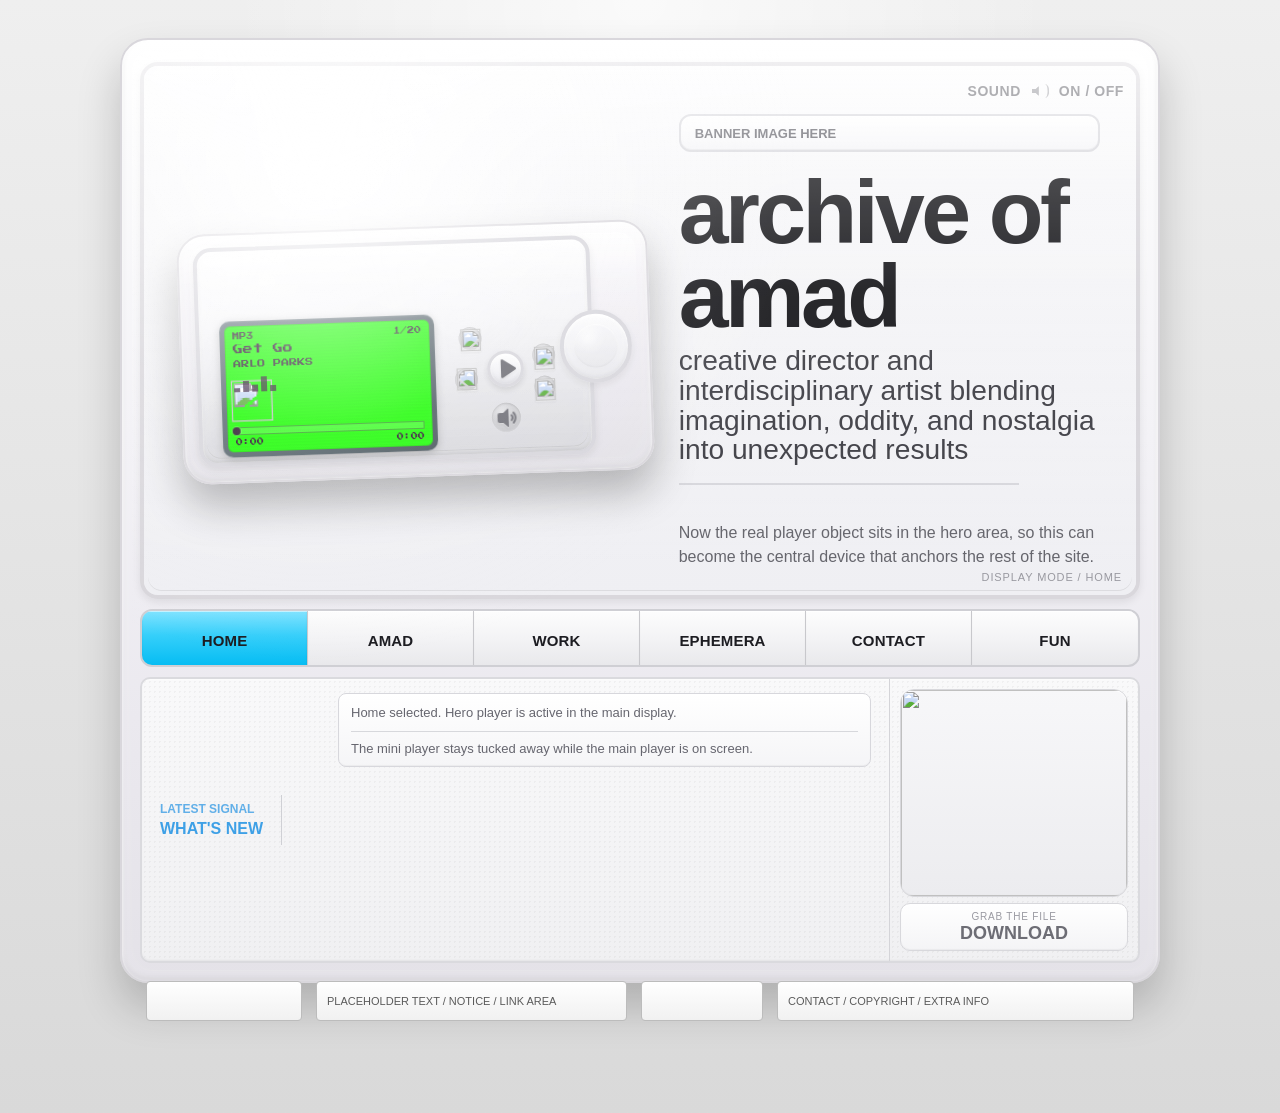
==== commit 045b2423: "Update index.html" ====
--- a/index.html
+++ b/index.html
@@ -500,22 +500,32 @@
 
         <!-- BOTTOM PLACEHOLDER STRIP -->
         <div class="archive-bottom-strip">
-          <div class="archive-bottom-inner">
-            <div class="archive-bottom-box archive-bottom-flash">
-              FLASH / BADGE
-            </div>
-
-            <div class="archive-bottom-box archive-bottom-info">
-              PLACEHOLDER TEXT / NOTICE / LINK AREA
-            </div>
-
-            <div class="archive-bottom-box archive-bottom-logo">
-              LOGO
-            </div>
-
-            <div class="archive-bottom-box archive-bottom-contact">
-              CONTACT / COPYRIGHT / EXTRA INFO
-            </div>
+  <div class="archive-bottom-inner">
+    <div class="archive-bottom-box archive-bottom-flash">
+      <img
+        src="YOUR-FIRST-IMAGE-URL-HERE"
+        alt=""
+        class="archive-bottom-box-image"
+      />
+    </div>
+
+    <div class="archive-bottom-box archive-bottom-info">
+      PLACEHOLDER TEXT / NOTICE / LINK AREA
+    </div>
+
+    <div class="archive-bottom-box archive-bottom-logo">
+      <img
+        src="YOUR-THIRD-IMAGE-URL-HERE"
+        alt=""
+        class="archive-bottom-box-image"
+      />
+    </div>
+
+    <div class="archive-bottom-box archive-bottom-contact">
+      CONTACT / COPYRIGHT / EXTRA INFO
+    </div>
+  </div>
+</div>
           </div>
         </div>
 
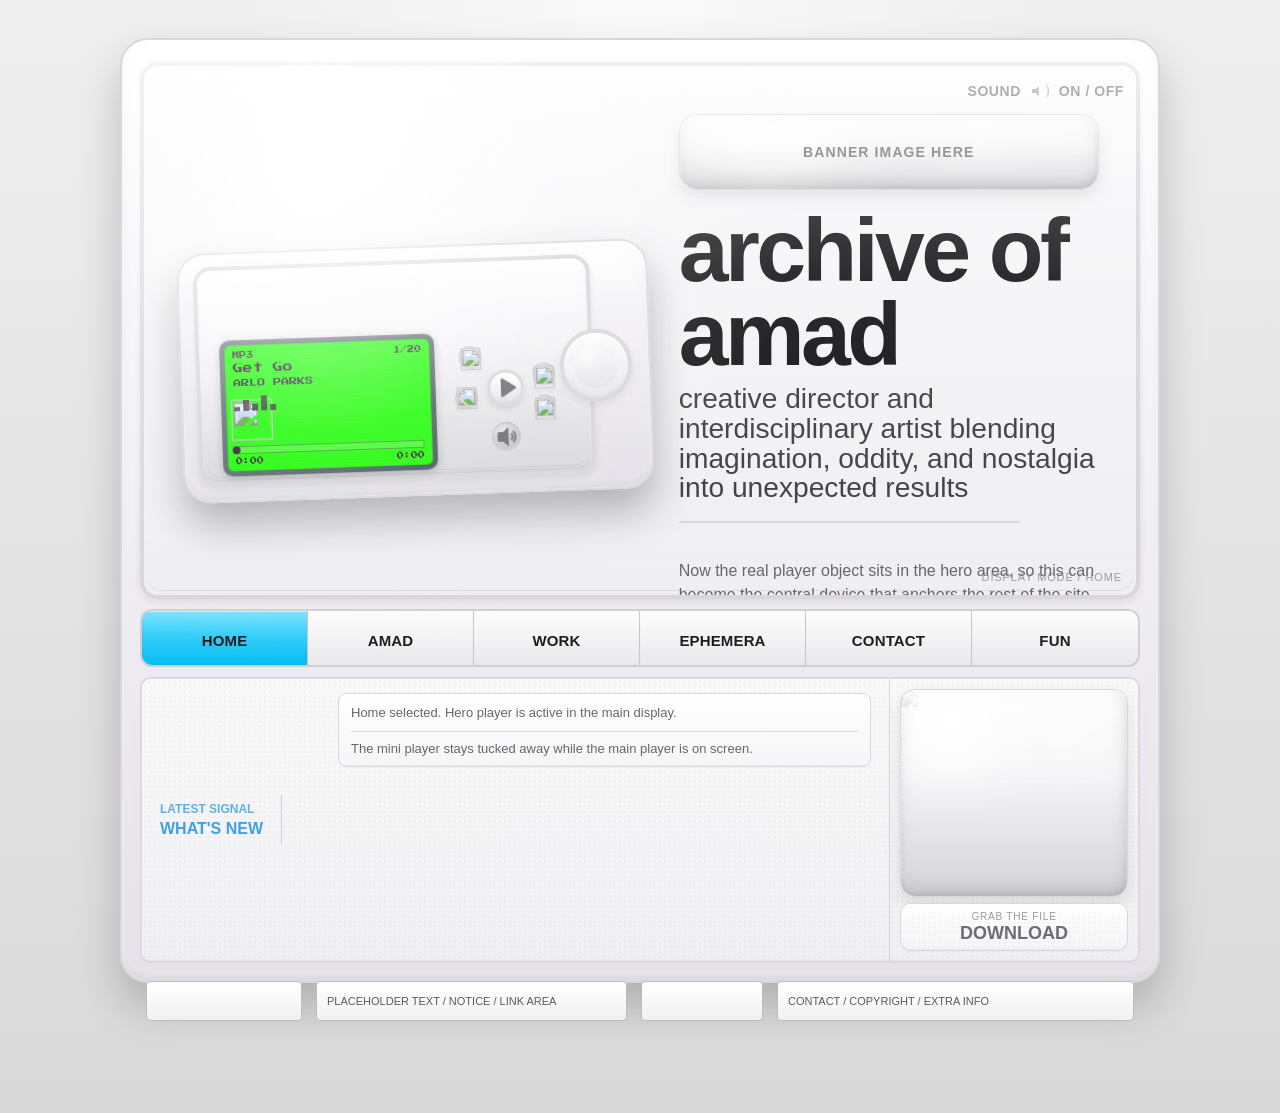
==== commit e7c254e1: "Update index.html" ====
--- a/index.html
+++ b/index.html
@@ -66,12 +66,12 @@
                                   <span id="trackCount">1/3</span>
                                 </div>
 
-                                <div class="lcd-track">
-                                  <span class="lcd-track-text" id="trackTitleText">archive signal</span>
+                                <div class="lcd-track" id="trackTitleWrap">
+                                  <span class="lcd-track-text" id="trackTitleText" data-copy="archive signal">archive signal</span>
                                 </div>
 
                                 <div class="lcd-artist" id="trackArtist">
-                                  toy shell mix / placeholder
+                                  <span class="lcd-artist-text" id="trackArtistText" data-copy="toy shell mix / placeholder">toy shell mix / placeholder</span>
                                 </div>
 
                                 <div class="lcd-eq" aria-hidden="true">
@@ -398,12 +398,14 @@
                     <div class="mini-screen-ui">
                       <div class="mini-simple-status" id="miniPlayerStatus">PAUSED</div>
 
-                      <div class="mini-simple-track-wrap">
-                        <div class="mini-simple-track" id="miniPlayerTrack">archive signal</div>
+                      <div class="mini-simple-track-wrap" id="miniPlayerTrackWrap">
+                        <div class="mini-simple-track">
+                          <span class="mini-simple-track-text" id="miniPlayerTrack" data-copy="archive signal">archive signal</span>
+                        </div>
                       </div>
 
                       <div class="mini-simple-meta" id="miniPlayerMeta">
-                        toy shell mix / placeholder
+                        <span class="mini-simple-meta-text" id="miniPlayerMetaText" data-copy="toy shell mix / placeholder">toy shell mix / placeholder</span>
                       </div>
 
                       <div class="mini-simple-eq" aria-hidden="true">
@@ -500,35 +502,32 @@
 
         <!-- BOTTOM PLACEHOLDER STRIP -->
         <div class="archive-bottom-strip">
-  <div class="archive-bottom-inner">
-    <div class="archive-bottom-box archive-bottom-flash">
-      <img
-        src="YOUR-FIRST-IMAGE-URL-HERE"
-        alt=""
-        class="archive-bottom-box-image"
-      />
-    </div>
-
-    <div class="archive-bottom-box archive-bottom-info">
-      PLACEHOLDER TEXT / NOTICE / LINK AREA
-    </div>
-
-    <div class="archive-bottom-box archive-bottom-logo">
-      <img
-        src="YOUR-THIRD-IMAGE-URL-HERE"
-        alt=""
-        class="archive-bottom-box-image"
-      />
-    </div>
-
-    <div class="archive-bottom-box archive-bottom-contact">
-      CONTACT / COPYRIGHT / EXTRA INFO
-    </div>
-  </div>
-</div>
+          <div class="archive-bottom-inner">
+            <div class="archive-bottom-box archive-bottom-flash">
+              <img
+                src="YOUR-FIRST-IMAGE-URL-HERE"
+                alt=""
+                class="archive-bottom-box-image"
+              />
+            </div>
+
+            <div class="archive-bottom-box archive-bottom-info">
+              PLACEHOLDER TEXT / NOTICE / LINK AREA
+            </div>
+
+            <div class="archive-bottom-box archive-bottom-logo">
+              <img
+                src="YOUR-THIRD-IMAGE-URL-HERE"
+                alt=""
+                class="archive-bottom-box-image"
+              />
+            </div>
+
+            <div class="archive-bottom-box archive-bottom-contact">
+              CONTACT / COPYRIGHT / EXTRA INFO
+            </div>
           </div>
         </div>
-
       </div>
     </section>
   </main>
--- a/styles.css
+++ b/styles.css
@@ -47,8 +47,8 @@
 body {
   font-family: Arial, Helvetica, sans-serif;
   background:
-	radial-gradient(circle at top, rgba(255,255,255,0.7) 0%, rgba(255,255,255,0) 32%),
-	linear-gradient(180deg, #efefef 0%, #d9d9d9 100%);
+    radial-gradient(circle at top, rgba(255,255,255,0.7) 0%, rgba(255,255,255,0) 32%),
+    linear-gradient(180deg, #efefef 0%, #d9d9d9 100%);
   color: #17171b;
   overflow-x: hidden;
 }
@@ -67,19 +67,19 @@
   aspect-ratio: var(--device-aspect);
   border-radius: var(--shell-radius);
   background: linear-gradient(
-	180deg,
-	#ffffff 0%,
-	#fbfbfc 10%,
-	#f3f2f6 42%,
-	#ebe9ef 72%,
-	#e4e2e8 100%
+    180deg,
+    #ffffff 0%,
+    #fbfbfc 10%,
+    #f3f2f6 42%,
+    #ebe9ef 72%,
+    #e4e2e8 100%
   );
   border: 2px solid var(--shell-border);
   box-shadow:
-	0 24px 44px rgba(0, 0, 0, 0.2),
-	inset 0 2px 4px rgba(255, 255, 255, 0.95),
-	inset 0 -3px 6px rgba(0, 0, 0, 0.07),
-	inset 0 0 26px rgba(255, 255, 255, 0.18);
+    0 24px 44px rgba(0, 0, 0, 0.2),
+    inset 0 2px 4px rgba(255, 255, 255, 0.95),
+    inset 0 -3px 6px rgba(0, 0, 0, 0.07),
+    inset 0 0 26px rgba(255, 255, 255, 0.18);
   overflow: visible;
 }
 
@@ -91,17 +91,17 @@
   pointer-events: none;
   z-index: 30;
   background:
-	radial-gradient(circle at 18% 14%, rgba(255,255,255,0.8) 0%, rgba(255,255,255,0.14) 22%, rgba(255,255,255,0) 42%),
-	linear-gradient(
-	  180deg,
-	  rgba(255,255,255,0.62) 0%,
-	  rgba(255,255,255,0.22) 14%,
-	  rgba(255,255,255,0.08) 26%,
-	  rgba(255,255,255,0) 56%
-	);
-  box-shadow:
-	inset 0 1px 0 rgba(255,255,255,0.4),
-	inset 0 -1px 0 rgba(255,255,255,0.08);
+    radial-gradient(circle at 18% 14%, rgba(255,255,255,0.8) 0%, rgba(255,255,255,0.14) 22%, rgba(255,255,255,0) 42%),
+    linear-gradient(
+      180deg,
+      rgba(255,255,255,0.62) 0%,
+      rgba(255,255,255,0.22) 14%,
+      rgba(255,255,255,0.08) 26%,
+      rgba(255,255,255,0) 56%
+    );
+  box-shadow:
+    inset 0 1px 0 rgba(255,255,255,0.4),
+    inset 0 -1px 0 rgba(255,255,255,0.08);
 }
 
 .utility-row {
@@ -174,10 +174,10 @@
   background: linear-gradient(180deg, #ffffff 0%, #f7f7fa 20%, #ededf1 100%);
   overflow: hidden;
   box-shadow:
-	inset 0 2px 3px rgba(255,255,255,0.98),
-	inset 0 -2px 4px rgba(0,0,0,0.07),
-	inset 0 0 18px rgba(255,255,255,0.25),
-	0 3px 8px rgba(0,0,0,0.08);
+    inset 0 2px 3px rgba(255,255,255,0.98),
+    inset 0 -2px 4px rgba(0,0,0,0.07),
+    inset 0 0 18px rgba(255,255,255,0.25),
+    0 3px 8px rgba(0,0,0,0.08);
 }
 
 .screen-shell::before {
@@ -186,8 +186,8 @@
   inset: 4px;
   border-radius: 14px;
   box-shadow:
-	inset 0 1px 0 rgba(255,255,255,0.45),
-	inset 0 -1px 0 rgba(0,0,0,0.08);
+    inset 0 1px 0 rgba(255,255,255,0.45),
+    inset 0 -1px 0 rgba(0,0,0,0.08);
   pointer-events: none;
   z-index: 10;
 }
@@ -196,8 +196,8 @@
   position: absolute;
   inset: 0;
   background:
-	radial-gradient(circle at 20% 18%, rgba(255,255,255,0.85) 0%, rgba(255,255,255,0.2) 20%, rgba(255,255,255,0) 38%),
-	linear-gradient(180deg, #fcfcfd 0%, #f7f7f9 22%, #efeff3 100%);
+    radial-gradient(circle at 20% 18%, rgba(255,255,255,0.85) 0%, rgba(255,255,255,0.2) 20%, rgba(255,255,255,0) 38%),
+    linear-gradient(180deg, #fcfcfd 0%, #f7f7f9 22%, #efeff3 100%);
   overflow: hidden;
 }
 
@@ -208,9 +208,9 @@
   visibility: hidden;
   transform: translateX(8%);
   transition:
-	opacity 260ms ease,
-	transform 340ms cubic-bezier(.2,.85,.2,1),
-	visibility 0s linear 340ms;
+    opacity 260ms ease,
+    transform 340ms cubic-bezier(.2,.85,.2,1),
+    visibility 0s linear 340ms;
   pointer-events: none;
 }
 
@@ -219,9 +219,9 @@
   visibility: visible;
   transform: translateX(0%);
   transition:
-	opacity 260ms ease,
-	transform 340ms cubic-bezier(.2,.85,.2,1),
-	visibility 0s linear 0s;
+    opacity 260ms ease,
+    transform 340ms cubic-bezier(.2,.85,.2,1),
+    visibility 0s linear 0s;
   pointer-events: auto;
   z-index: 2;
 }
@@ -250,17 +250,17 @@
 
 @keyframes flashWipe {
   0% {
-	opacity: 0;
-	transform: translateX(-100%);
-	background: linear-gradient(90deg, rgba(255,255,255,0) 0%, rgba(255,255,255,0.95) 50%, rgba(255,255,255,0) 100%);
+    opacity: 0;
+    transform: translateX(-100%);
+    background: linear-gradient(90deg, rgba(255,255,255,0) 0%, rgba(255,255,255,0.95) 50%, rgba(255,255,255,0) 100%);
   }
   25% {
-	opacity: 1;
+    opacity: 1;
   }
   100% {
-	opacity: 0;
-	transform: translateX(100%);
-	background: linear-gradient(90deg, rgba(255,255,255,0) 0%, rgba(255,255,255,0.95) 50%, rgba(255,255,255,0) 100%);
+    opacity: 0;
+    transform: translateX(100%);
+    background: linear-gradient(90deg, rgba(255,255,255,0) 0%, rgba(255,255,255,0.95) 50%, rgba(255,255,255,0) 100%);
   }
 }
 
@@ -277,8 +277,8 @@
   border: 2px solid #cfcfd4;
   background: linear-gradient(180deg, #d8d8dc 0%, #cfcfd4 100%);
   box-shadow:
-	inset 0 1px 2px rgba(255,255,255,0.7),
-	inset 0 -1px 2px rgba(0,0,0,0.08);
+    inset 0 1px 2px rgba(255,255,255,0.7),
+    inset 0 -1px 2px rgba(0,0,0,0.08);
 }
 
 .tab-btn {
@@ -287,21 +287,21 @@
   border: 0;
   border-right: 1px solid #c8c8cc;
   background:
-	linear-gradient(180deg, #fdfdfd 0%, #f3f3f5 48%, #e7e7ea 100%);
+    linear-gradient(180deg, #fdfdfd 0%, #f3f3f5 48%, #e7e7ea 100%);
   color: #1d1d22;
   font-size: 15px;
   font-weight: 700;
   letter-spacing: 0.01em;
   cursor: pointer;
   transition:
-	transform 120ms ease,
-	background 180ms ease,
-	color 180ms ease,
-	box-shadow 180ms ease;
-  box-shadow:
-	inset 0 1px 0 rgba(255,255,255,0.95),
-	inset 0 -1px 1px rgba(0,0,0,0.08),
-	0 1px 0 rgba(255,255,255,0.35);
+    transform 120ms ease,
+    background 180ms ease,
+    color 180ms ease,
+    box-shadow 180ms ease;
+  box-shadow:
+    inset 0 1px 0 rgba(255,255,255,0.95),
+    inset 0 -1px 1px rgba(0,0,0,0.08),
+    0 1px 0 rgba(255,255,255,0.35);
 }
 
 .tab-btn:last-child {
@@ -315,9 +315,9 @@
 .tab-btn:hover,
 .tab-btn.active {
   box-shadow:
-	inset 0 1px 0 rgba(255,255,255,0.55),
-	inset 0 -2px 2px rgba(0,0,0,0.10),
-	0 1px 0 rgba(255,255,255,0.35);
+    inset 0 1px 0 rgba(255,255,255,0.55),
+    inset 0 -2px 2px rgba(0,0,0,0.10),
+    0 1px 0 rgba(255,255,255,0.35);
 }
 
 .tab-btn[data-target="home"]:hover,
@@ -369,15 +369,15 @@
   border: 2px solid #dadade;
   background: linear-gradient(180deg, #f9f9fa 0%, #f0f0f2 100%);
   box-shadow:
-	inset 0 1px 2px rgba(255,255,255,0.65),
-	inset 0 -1px 2px rgba(0,0,0,0.05);
+    inset 0 1px 2px rgba(255,255,255,0.65),
+    inset 0 -1px 2px rgba(0,0,0,0.05);
 }
 
 .news-main,
 .news-side {
   min-height: 100%;
   background:
-	radial-gradient(circle at center, rgba(0,0,0,0.035) 1px, transparent 1px);
+    radial-gradient(circle at center, rgba(0,0,0,0.035) 1px, transparent 1px);
   background-size: 5px 5px;
 }
 
@@ -433,8 +433,8 @@
   border: 1px solid #d7d7dc;
   background: linear-gradient(180deg, #ffffff 0%, #f5f5f7 100%);
   box-shadow:
-	inset 0 1px 1px rgba(255,255,255,0.95),
-	inset 0 -1px 1px rgba(0,0,0,0.04);
+    inset 0 1px 1px rgba(255,255,255,0.95),
+    inset 0 -1px 1px rgba(0,0,0,0.04);
   overflow-y: auto;
   scrollbar-width: thin;
   scrollbar-color: #c4c4cb transparent;
@@ -487,10 +487,52 @@
   border: 1px solid #d8d8dc;
   background: linear-gradient(180deg, #f7f7f9 0%, #ececef 100%);
   box-shadow:
-	inset 0 1px 1px rgba(255,255,255,0.92),
-	inset 0 -1px 1px rgba(0,0,0,0.05);
+    inset 0 2px 2px rgba(255,255,255,0.96),
+    inset 0 -3px 6px rgba(0,0,0,0.08),
+    inset 0 0 0 1px rgba(255,255,255,0.22),
+    0 7px 16px rgba(0,0,0,0.10);
   z-index: 0;
   pointer-events: none;
+  isolation: isolate;
+}
+
+.mini-placeholder::before {
+  content: "";
+  position: absolute;
+  inset: 0;
+  border-radius: inherit;
+  pointer-events: none;
+  z-index: 2;
+  background:
+    radial-gradient(circle at 22% 16%, rgba(255,255,255,0.95) 0%, rgba(255,255,255,0.72) 12%, rgba(255,255,255,0.22) 26%, rgba(255,255,255,0) 42%),
+    radial-gradient(circle at 72% 20%, rgba(255,255,255,0.34) 0%, rgba(255,255,255,0.12) 14%, rgba(255,255,255,0) 32%),
+    linear-gradient(180deg,
+      rgba(255,255,255,0.78) 0%,
+      rgba(255,255,255,0.42) 24%,
+      rgba(255,255,255,0.14) 46%,
+      rgba(255,255,255,0) 68%);
+  mix-blend-mode: screen;
+}
+
+.mini-placeholder::after {
+  content: "";
+  position: absolute;
+  inset: 0;
+  border-radius: inherit;
+  pointer-events: none;
+  z-index: 2;
+  background:
+    linear-gradient(180deg,
+      rgba(255,255,255,0.10) 0%,
+      rgba(255,255,255,0) 38%,
+      rgba(0,0,0,0.05) 74%,
+      rgba(0,0,0,0.11) 100%);
+  box-shadow:
+    inset 0 1px 0 rgba(255,255,255,0.30),
+    inset 0 -10px 16px rgba(0,0,0,0.08),
+    inset 8px 0 14px rgba(255,255,255,0.08),
+    inset -8px 0 14px rgba(0,0,0,0.04);
+  opacity: 0.95;
 }
 
 .mini-placeholder-image {
@@ -498,6 +540,10 @@
   width: 100%;
   height: 100%;
   object-fit: cover;
+  position: relative;
+  z-index: 1;
+  transform: scale(1.015);
+  filter: contrast(1.01) saturate(1.01);
 }
 
 .mini-simple-player {
@@ -508,13 +554,13 @@
   background: linear-gradient(180deg, #f7f7f9 0%, #ececef 100%);
   overflow: hidden;
   box-shadow:
-	inset 0 1px 1px rgba(255,255,255,0.92),
-	inset 0 -1px 1px rgba(0,0,0,0.05);
+    inset 0 1px 1px rgba(255,255,255,0.92),
+    inset 0 -1px 1px rgba(0,0,0,0.05);
   transition:
-	transform 280ms ease,
-	opacity 220ms ease,
-	max-height 280ms ease,
-	margin 280ms ease;
+    transform 280ms ease,
+    opacity 220ms ease,
+    max-height 280ms ease,
+    margin 280ms ease;
   transform: translateY(0);
   opacity: 1;
   max-height: 220px;
@@ -565,8 +611,8 @@
   font-family: "Press Start 2P", monospace;
   padding: 10px;
   box-shadow:
-	inset 0 0 0 1px rgba(0, 0, 0, 0.12),
-	inset 0 0 8px rgba(255, 255, 255, 0.04);
+    inset 0 0 0 1px rgba(0, 0, 0, 0.12),
+    inset 0 0 8px rgba(255, 255, 255, 0.04);
   overflow: hidden;
   position: relative;
 }
@@ -576,16 +622,47 @@
   position: absolute;
   inset: 0;
   background:
-	repeating-linear-gradient(
-	  to bottom,
-	  rgba(0, 0, 0, 0.06) 0px,
-	  rgba(0, 0, 0, 0.06) 1px,
-	  rgba(255, 255, 255, 0.015) 2px,
-	  rgba(255, 255, 255, 0.015) 3px
-	);
+    repeating-linear-gradient(
+      to bottom,
+      rgba(0, 0, 0, 0.06) 0px,
+      rgba(0, 0, 0, 0.06) 1px,
+      rgba(255, 255, 255, 0.015) 2px,
+      rgba(255, 255, 255, 0.015) 3px
+    );
   opacity: 0.32;
   pointer-events: none;
   z-index: 1;
+}
+
+.mini-pet-wrap {
+  position: absolute;
+  left: 8px;
+  bottom: 18px;
+  width: 26px;
+  height: 26px;
+  z-index: 2;
+  pointer-events: none;
+}
+
+.mini-pet {
+  position: absolute;
+  left: 0;
+  bottom: 0;
+  width: 26px;
+  height: 26px;
+  transform: translateY(0);
+  transform-origin: center bottom;
+  animation: miniPetIdle 1.4s ease-in-out infinite;
+  image-rendering: pixelated;
+  image-rendering: crisp-edges;
+}
+
+.mini-pet img {
+  display: block;
+  width: 100%;
+  height: 100%;
+  image-rendering: pixelated;
+  image-rendering: crisp-edges;
 }
 
 .mini-screen-ui {
@@ -594,7 +671,7 @@
   grid-template-rows: auto auto auto auto auto auto;
   gap: 5px;
   position: relative;
-  z-index: 2;
+  z-index: 3;
 }
 
 .mini-simple-status {
@@ -628,6 +705,7 @@
   white-space: nowrap;
   overflow: hidden;
   text-overflow: ellipsis;
+  padding-left: 30px;
 }
 
 .mini-simple-eq {
@@ -654,6 +732,11 @@
 @keyframes miniEqBounce {
   0%, 100% { transform: scaleY(0.45); }
   50% { transform: scaleY(1); }
+}
+
+@keyframes miniPetIdle {
+  0%, 100% { transform: translateY(0); }
+  50% { transform: translateY(-2px); }
 }
 
 .mini-progress {
@@ -725,9 +808,9 @@
   background: linear-gradient(180deg, #ffffff 0%, #f1f1f5 58%, #e4e4ea 100%);
   border: 2px solid #d7d6dc;
   box-shadow:
-	inset 0 2px 3px rgba(255, 255, 255, 0.9),
-	inset 0 -2px 4px rgba(0, 0, 0, 0.06),
-	0 3px 6px rgba(0, 0, 0, 0.12);
+    inset 0 2px 3px rgba(255, 255, 255, 0.9),
+    inset 0 -2px 4px rgba(0, 0, 0, 0.06),
+    0 3px 6px rgba(0, 0, 0, 0.12);
   z-index: 0;
 }
 
@@ -768,8 +851,8 @@
   pointer-events: none;
   user-select: none;
   filter:
-	drop-shadow(0 1px 0 rgba(255, 255, 255, 0.22))
-	drop-shadow(0 1px 1px rgba(0, 0, 0, 0.1));
+    drop-shadow(0 1px 0 rgba(255, 255, 255, 0.22))
+    drop-shadow(0 1px 1px rgba(0, 0, 0, 0.1));
 }
 
 .mini-pod-icon-play {
@@ -786,14 +869,18 @@
   min-height: 46px;
   border-radius: 10px;
   border: 1px solid #d8d8dc;
-  background: linear-gradient(180deg, #ffffff 0%, #f4f4f6 100%);
+  background:
+    radial-gradient(circle at center, rgba(0,0,0,0.035) 1px, transparent 1px),
+    linear-gradient(180deg, #ffffff 0%, #f4f4f6 100%);
+  background-size: 5px 5px, auto;
+  background-position: center, center;
   display: flex;
   align-items: center;
   justify-content: center;
   text-decoration: none;
   box-shadow:
-	inset 0 1px 1px rgba(255,255,255,0.96),
-	inset 0 -1px 1px rgba(0,0,0,0.04);
+    inset 0 1px 1px rgba(255,255,255,0.96),
+    inset 0 -1px 1px rgba(0,0,0,0.04);
   text-align: center;
   padding: 8px 10px;
   position: relative;
@@ -925,31 +1012,91 @@
 }
 
 .hero-chip {
-  display: inline-flex;
+  position: relative;
+  display: block;
+  width: min(100%, 420px);
+  min-height: 74px;
+  padding: 0;
+  border-radius: 18px;
+  border: 1px solid #d8d8dc;
+  background: linear-gradient(180deg, #f7f7f9 0%, #ececef 100%);
+  box-shadow:
+    inset 0 2px 2px rgba(255,255,255,0.96),
+    inset 0 -3px 6px rgba(0,0,0,0.08),
+    inset 0 0 0 1px rgba(255,255,255,0.22),
+    0 7px 16px rgba(0,0,0,0.10);
+  isolation: isolate;
+  overflow: hidden;
+  margin-bottom: 18px;
+}
+
+.hero-chip::before {
+  content: "";
+  position: absolute;
+  inset: 0;
+  border-radius: inherit;
+  pointer-events: none;
+  z-index: 2;
+  background:
+    radial-gradient(circle at 22% 16%, rgba(255,255,255,0.95) 0%, rgba(255,255,255,0.72) 12%, rgba(255,255,255,0.22) 26%, rgba(255,255,255,0) 42%),
+    radial-gradient(circle at 72% 20%, rgba(255,255,255,0.34) 0%, rgba(255,255,255,0.12) 14%, rgba(255,255,255,0) 32%),
+    linear-gradient(
+      180deg,
+      rgba(255,255,255,0.78) 0%,
+      rgba(255,255,255,0.42) 24%,
+      rgba(255,255,255,0.14) 46%,
+      rgba(255,255,255,0) 68%
+    );
+  mix-blend-mode: screen;
+}
+
+.hero-chip::after {
+  content: "";
+  position: absolute;
+  inset: 0;
+  border-radius: inherit;
+  pointer-events: none;
+  z-index: 2;
+  background:
+    linear-gradient(
+      180deg,
+      rgba(255,255,255,0.10) 0%,
+      rgba(255,255,255,0) 38%,
+      rgba(0,0,0,0.05) 74%,
+      rgba(0,0,0,0.11) 100%
+    );
+  box-shadow:
+    inset 0 1px 0 rgba(255,255,255,0.30),
+    inset 0 -10px 16px rgba(0,0,0,0.08),
+    inset 8px 0 14px rgba(255,255,255,0.08),
+    inset -8px 0 14px rgba(0,0,0,0.04);
+  opacity: 0.95;
+}
+
+.hero-chip-image,
+.hero-chip-image-placeholder {
+  position: relative;
+  z-index: 3;
+  display: block;
+  width: 100%;
+  height: 100%;
+}
+
+.hero-chip-image {
+  object-fit: cover;
+}
+
+.hero-chip-image-placeholder {
+  display: flex;
   align-items: center;
-  gap: 6px;
-  min-height: 38px;
-  padding: 8px 14px;
-  border-radius: 12px;
-  border: 2px solid #d7d7dc;
-  background:
-	linear-gradient(180deg, #ffffff 0%, #f4f4f7 100%);
-  box-shadow:
-	inset 0 1px 1px rgba(255,255,255,0.95),
-	inset 0 -1px 1px rgba(0,0,0,0.06);
-  font-size: 13px;
+  justify-content: center;
+  min-height: 74px;
+  padding: 14px 20px;
+  font-size: 14px;
   font-weight: 700;
-  color: #5a5a62;
-  margin-bottom: 18px;
-}
-
-.hero-chip .dot {
-  width: 8px;
-  height: 8px;
-  border-radius: 50%;
-  background: #5db8ff;
-  box-shadow: 16px 0 0 #f4a032, 0 16px 0 #92d85f, 16px 16px 0 #ef6c61;
-  margin-right: 22px;
+  color: #6a6a72;
+  letter-spacing: 0.08em;
+  text-transform: uppercase;
 }
 
 .hero-title {
@@ -1015,8 +1162,8 @@
   border-radius: 16px;
   background: linear-gradient(180deg, rgba(255,255,255,0.98) 0%, rgba(240,245,249,0.98) 100%);
   box-shadow:
-	inset 0 1px 2px rgba(255,255,255,0.9),
-	inset 0 -1px 2px rgba(0,0,0,0.05);
+    inset 0 1px 2px rgba(255,255,255,0.9),
+    inset 0 -1px 2px rgba(0,0,0,0.05);
 }
 
 .thoughts-main,
@@ -1170,12 +1317,12 @@
   border-radius: 50%;
   transform: translate(-50%, -50%);
   background:
-	radial-gradient(circle at 32% 26%, rgba(255,255,255,0.92) 0 12%, rgba(255,255,255,0.42) 13%, rgba(255,255,255,0) 36%),
-	radial-gradient(circle at 45% 40%, #d6eea5 0%, #b8df68 58%, #8bb04a 100%);
-  box-shadow:
-	inset -7px -8px 10px rgba(0, 0, 0, 0.15),
-	inset 4px 5px 8px rgba(255, 255, 255, 0.45),
-	0 7px 16px rgba(0,0,0,0.2);
+    radial-gradient(circle at 32% 26%, rgba(255,255,255,0.92) 0 12%, rgba(255,255,255,0.42) 13%, rgba(255,255,255,0) 36%),
+    radial-gradient(circle at 45% 40%, #d6eea5 0%, #b8df68 58%, #8bb04a 100%);
+  box-shadow:
+    inset -7px -8px 10px rgba(0, 0, 0, 0.15),
+    inset 4px 5px 8px rgba(255, 255, 255, 0.45),
+    0 7px 16px rgba(0,0,0,0.2);
   animation: amadFloat 4.4s ease-in-out infinite;
 }
 
@@ -1185,12 +1332,12 @@
   height: 24px;
   border-radius: 50%;
   background:
-	radial-gradient(circle at 32% 26%, rgba(255,255,255,0.92) 0 12%, rgba(255,255,255,0.42) 13%, rgba(255,255,255,0) 36%),
-	radial-gradient(circle at 45% 40%, #d6eea5 0%, #b8df68 58%, #8bb04a 100%);
-  box-shadow:
-	inset -5px -6px 8px rgba(0, 0, 0, 0.15),
-	inset 3px 4px 6px rgba(255, 255, 255, 0.45),
-	0 4px 10px rgba(0,0,0,0.18);
+    radial-gradient(circle at 32% 26%, rgba(255,255,255,0.92) 0 12%, rgba(255,255,255,0.42) 13%, rgba(255,255,255,0) 36%),
+    radial-gradient(circle at 45% 40%, #d6eea5 0%, #b8df68 58%, #8bb04a 100%);
+  box-shadow:
+    inset -5px -6px 8px rgba(0, 0, 0, 0.15),
+    inset 3px 4px 6px rgba(255, 255, 255, 0.45),
+    0 4px 10px rgba(0,0,0,0.18);
 }
 
 .amad-node.n1 { left: 50%; top: 4%; transform: translateX(-50%); }
@@ -1233,20 +1380,20 @@
   width: 100%;
   aspect-ratio: 1.88 / 1;
   background: linear-gradient(
-	180deg,
-	#ffffff 0%,
-	#faf9fb 10%,
-	#f4f2f7 22%,
-	#eceaf0 56%,
-	#e3e1e7 100%
+    180deg,
+    #ffffff 0%,
+    #faf9fb 10%,
+    #f4f2f7 22%,
+    #eceaf0 56%,
+    #e3e1e7 100%
   );
   border: 2px solid var(--shell-border);
   border-radius: var(--shell-radius);
   box-shadow:
-	0 22px 40px rgba(0, 0, 0, 0.28),
-	inset 0 2px 4px rgba(255, 255, 255, 0.92),
-	inset 0 -3px 6px rgba(0, 0, 0, 0.06),
-	inset 0 0 24px rgba(255, 255, 255, 0.22);
+    0 22px 40px rgba(0, 0, 0, 0.28),
+    inset 0 2px 4px rgba(255, 255, 255, 0.92),
+    inset 0 -3px 6px rgba(0, 0, 0, 0.06),
+    inset 0 0 24px rgba(255, 255, 255, 0.22);
   overflow: hidden;
 }
 
@@ -1258,17 +1405,17 @@
   pointer-events: none;
   z-index: 2;
   background:
-	radial-gradient(circle at 20% 14%, rgba(255, 255, 255, 0.8) 0%, rgba(255, 255, 255, 0.22) 22%, rgba(255, 255, 255, 0) 42%),
-	linear-gradient(
-	  to bottom,
-	  rgba(255, 255, 255, 0.68) 0%,
-	  rgba(255, 255, 255, 0.3) 14%,
-	  rgba(255, 255, 255, 0.1) 28%,
-	  rgba(255, 255, 255, 0) 58%
-	);
-  box-shadow:
-	inset 0 1px 0 rgba(255, 255, 255, 0.4),
-	inset 0 -1px 0 rgba(255, 255, 255, 0.06);
+    radial-gradient(circle at 20% 14%, rgba(255, 255, 255, 0.8) 0%, rgba(255, 255, 255, 0.22) 22%, rgba(255, 255, 255, 0) 42%),
+    linear-gradient(
+      to bottom,
+      rgba(255, 255, 255, 0.68) 0%,
+      rgba(255, 255, 255, 0.3) 14%,
+      rgba(255, 255, 255, 0.1) 28%,
+      rgba(255, 255, 255, 0) 58%
+    );
+  box-shadow:
+    inset 0 1px 0 rgba(255, 255, 255, 0.4),
+    inset 0 -1px 0 rgba(255, 255, 255, 0.06);
 }
 
 .player-device::after {
@@ -1285,18 +1432,18 @@
   overflow: hidden;
   z-index: 2;
   background: linear-gradient(
-	180deg,
-	#ffffff 0%,
-	#f8f8fa 18%,
-	#efeff3 62%,
-	#e5e5ea 100%
+    180deg,
+    #ffffff 0%,
+    #f8f8fa 18%,
+    #efeff3 62%,
+    #e5e5ea 100%
   );
   border: 4px solid #d7d6dc;
   box-shadow:
-	inset 0 2px 3px rgba(255, 255, 255, 0.98),
-	inset 0 -2px 4px rgba(0, 0, 0, 0.07),
-	inset 0 0 18px rgba(255, 255, 255, 0.25),
-	0 3px 8px rgba(0, 0, 0, 0.08);
+    inset 0 2px 3px rgba(255, 255, 255, 0.98),
+    inset 0 -2px 4px rgba(0, 0, 0, 0.07),
+    inset 0 0 18px rgba(255, 255, 255, 0.25),
+    0 3px 8px rgba(0, 0, 0, 0.08);
 }
 
 .art-frame::before {
@@ -1307,8 +1454,8 @@
   pointer-events: none;
   z-index: 1;
   box-shadow:
-	inset 0 1px 0 rgba(255, 255, 255, 0.45),
-	inset 0 -1px 0 rgba(0, 0, 0, 0.08);
+    inset 0 1px 0 rgba(255, 255, 255, 0.45),
+    inset 0 -1px 0 rgba(0, 0, 0, 0.08);
 }
 
 .art-image {
@@ -1331,15 +1478,15 @@
   z-index: 3;
   opacity: var(--bubble-opacity);
   background:
-	radial-gradient(circle at 18% 16%, rgba(255, 255, 255, var(--bubble-highlight-opacity)) 0%, rgba(255, 255, 255, 0.28) 10%, rgba(255, 255, 255, 0) 26%),
-	radial-gradient(circle at 68% 24%, rgba(255, 255, 255, 0.35) 0%, rgba(255, 255, 255, 0.12) 12%, rgba(255, 255, 255, 0) 28%),
-	linear-gradient(135deg, rgba(255, 255, 255, 0.55) 0%, rgba(255, 255, 255, 0.15) 16%, rgba(255, 255, 255, 0) 34%),
-	linear-gradient(180deg, rgba(255, 255, 255, 0.22) 0%, rgba(255, 255, 255, 0) 35%, rgba(0, 0, 0, var(--bubble-shadow-opacity)) 100%),
-	var(--bubble-tint);
+    radial-gradient(circle at 18% 16%, rgba(255, 255, 255, var(--bubble-highlight-opacity)) 0%, rgba(255, 255, 255, 0.28) 10%, rgba(255, 255, 255, 0) 26%),
+    radial-gradient(circle at 68% 24%, rgba(255, 255, 255, 0.35) 0%, rgba(255, 255, 255, 0.12) 12%, rgba(255, 255, 255, 0) 28%),
+    linear-gradient(135deg, rgba(255, 255, 255, 0.55) 0%, rgba(255, 255, 255, 0.15) 16%, rgba(255, 255, 255, 0) 34%),
+    linear-gradient(180deg, rgba(255, 255, 255, 0.22) 0%, rgba(255, 255, 255, 0) 35%, rgba(0, 0, 0, var(--bubble-shadow-opacity)) 100%),
+    var(--bubble-tint);
   backdrop-filter: blur(var(--bubble-blur));
   box-shadow:
-	inset 0 1px 2px rgba(255, 255, 255, 0.65),
-	inset 0 -1px 3px rgba(0, 0, 0, 0.08);
+    inset 0 1px 2px rgba(255, 255, 255, 0.65),
+    inset 0 -1px 3px rgba(0, 0, 0, 0.08);
 }
 
 
@@ -1357,8 +1504,8 @@
   padding: 5px;
   background: linear-gradient(145deg, #66757d, #46535a);
   box-shadow:
-	inset 0 1px 2px rgba(255, 255, 255, 0.18),
-	0 2px 8px rgba(0, 0, 0, 0.22);
+    inset 0 1px 2px rgba(255, 255, 255, 0.18),
+    0 2px 8px rgba(0, 0, 0, 0.22);
   z-index: 4;
 }
 
@@ -1378,8 +1525,8 @@
   image-rendering: pixelated;
   image-rendering: crisp-edges;
   box-shadow:
-	inset 0 0 0 1px rgba(0, 0, 0, 0.12),
-	inset 0 0 8px rgba(255, 255, 255, 0.04);
+    inset 0 0 0 1px rgba(0, 0, 0, 0.12),
+    inset 0 0 8px rgba(255, 255, 255, 0.04);
 }
 
 .lcd::before {
@@ -1387,13 +1534,13 @@
   position: absolute;
   inset: 0;
   background:
-	repeating-linear-gradient(
-	  to bottom,
-	  rgba(0, 0, 0, 0.06) 0px,
-	  rgba(0, 0, 0, 0.06) 1px,
-	  rgba(255, 255, 255, 0.015) 2px,
-	  rgba(255, 255, 255, 0.015) 3px
-	);
+    repeating-linear-gradient(
+      to bottom,
+      rgba(0, 0, 0, 0.06) 0px,
+      rgba(0, 0, 0, 0.06) 1px,
+      rgba(255, 255, 255, 0.015) 2px,
+      rgba(255, 255, 255, 0.015) 3px
+    );
   opacity: 0.32;
   pointer-events: none;
   z-index: 2;
@@ -1609,13 +1756,13 @@
   -webkit-mask: url("https://raw.githubusercontent.com/amadmoney/amadilyas/f1e9e083b66496eec4bb18dd647c9663b1c7dc68/images/MP3_CONTROL_POD_BLACK.svg") center / contain no-repeat;
   mask: url("https://raw.githubusercontent.com/amadmoney/amadilyas/f1e9e083b66496eec4bb18dd647c9663b1c7dc68/images/MP3_CONTROL_POD_BLACK.svg") center / contain no-repeat;
   background:
-	radial-gradient(circle at 34% 24%, rgba(255, 255, 255, 0.55) 0%, rgba(255, 255, 255, 0.08) 26%, rgba(255, 255, 255, 0) 40%),
-	linear-gradient(145deg, rgba(255, 255, 255, 0.2) 0%, rgba(255, 255, 255, 0) 42%),
-	linear-gradient(180deg, #ffffff 0%, #f8f8fa 18%, #efeff3 62%, #e5e5ea 100%);
-  box-shadow:
-	inset 0 2px 3px rgba(255, 255, 255, 0.98),
-	inset 0 -2px 4px rgba(0, 0, 0, 0.07),
-	inset 0 0 18px rgba(255, 255, 255, 0.25);
+    radial-gradient(circle at 34% 24%, rgba(255, 255, 255, 0.55) 0%, rgba(255, 255, 255, 0.08) 26%, rgba(255, 255, 255, 0) 40%),
+    linear-gradient(145deg, rgba(255, 255, 255, 0.2) 0%, rgba(255, 255, 255, 0) 42%),
+    linear-gradient(180deg, #ffffff 0%, #f8f8fa 18%, #efeff3 62%, #e5e5ea 100%);
+  box-shadow:
+    inset 0 2px 3px rgba(255, 255, 255, 0.98),
+    inset 0 -2px 4px rgba(0, 0, 0, 0.07),
+    inset 0 0 18px rgba(255, 255, 255, 0.25);
 }
 
 .control-pod-wrap .pod-lip {
@@ -1626,8 +1773,8 @@
   -webkit-mask: url("https://raw.githubusercontent.com/amadmoney/amadilyas/f1e9e083b66496eec4bb18dd647c9663b1c7dc68/images/MP3_CONTROL_POD_BLACK.svg") center / contain no-repeat;
   mask: url("https://raw.githubusercontent.com/amadmoney/amadilyas/f1e9e083b66496eec4bb18dd647c9663b1c7dc68/images/MP3_CONTROL_POD_BLACK.svg") center / contain no-repeat;
   box-shadow:
-	inset 0 1px 0 rgba(255, 255, 255, 0.45),
-	inset 0 -1px 0 rgba(0, 0, 0, 0.08);
+    inset 0 1px 0 rgba(255, 255, 255, 0.45),
+    inset 0 -1px 0 rgba(0, 0, 0, 0.08);
   opacity: 0.95;
 }
 
@@ -1637,10 +1784,10 @@
   border-radius: 999px;
   pointer-events: none;
   background:
-	radial-gradient(circle at 35% 30%, rgba(255, 255, 255, 0.12) 0%, rgba(0, 0, 0, 0.08) 44%, rgba(0, 0, 0, 0.14) 100%);
-  box-shadow:
-	inset 0 1px 2px rgba(0, 0, 0, 0.14),
-	inset 0 -1px 1px rgba(255, 255, 255, 0.2);
+    radial-gradient(circle at 35% 30%, rgba(255, 255, 255, 0.12) 0%, rgba(0, 0, 0, 0.08) 44%, rgba(0, 0, 0, 0.14) 100%);
+  box-shadow:
+    inset 0 1px 2px rgba(0, 0, 0, 0.14),
+    inset 0 -1px 1px rgba(255, 255, 255, 0.2);
 }
 
 .pod-well-plus { left: 19.2%; top: 14.9%; width: 15.8%; aspect-ratio: 1 / 1; }
@@ -1656,9 +1803,9 @@
   border: 3px solid #d7d6dc;
   z-index: 4;
   box-shadow:
-	inset 0 2px 3px rgba(255, 255, 255, 0.9),
-	inset 0 -2px 4px rgba(0, 0, 0, 0.06),
-	0 3px 6px rgba(0, 0, 0, 0.12);
+    inset 0 2px 3px rgba(255, 255, 255, 0.9),
+    inset 0 -2px 4px rgba(0, 0, 0, 0.06),
+    0 3px 6px rgba(0, 0, 0, 0.12);
 }
 .pod-well-prev { left: 15.7%; top: 43%; width: 15.8%; aspect-ratio: 1 / 1; }
 .pod-well-minus { right: 15.2%; top: 50%; width: 15%; aspect-ratio: 1 / 1; }
@@ -1700,8 +1847,8 @@
   pointer-events: none;
   user-select: none;
   filter:
-	drop-shadow(0 1px 0 rgba(255, 255, 255, 0.22))
-	drop-shadow(0 1px 1px rgba(0, 0, 0, 0.1));
+    drop-shadow(0 1px 0 rgba(255, 255, 255, 0.22))
+    drop-shadow(0 1px 1px rgba(0, 0, 0, 0.1));
 }
 
 .pod-icon-flip {
@@ -1741,18 +1888,18 @@
   aspect-ratio: 1 / 1;
   border-radius: 50%;
   background: linear-gradient(
-	180deg,
-	#ffffff 0%,
-	#f8f8fa 18%,
-	#efeff3 62%,
-	#e5e5ea 100%
+    180deg,
+    #ffffff 0%,
+    #f8f8fa 18%,
+    #efeff3 62%,
+    #e5e5ea 100%
   );
   border: 4px solid var(--wheel-border);
   box-shadow:
-	inset 0 2px 3px rgba(255, 255, 255, 0.98),
-	inset 0 -2px 4px rgba(0, 0, 0, 0.06),
-	inset 0 0 18px rgba(255, 255, 255, 0.25),
-	0 3px 8px rgba(0, 0, 0, 0.08);
+    inset 0 2px 3px rgba(255, 255, 255, 0.98),
+    inset 0 -2px 4px rgba(0, 0, 0, 0.06),
+    inset 0 0 18px rgba(255, 255, 255, 0.25),
+    0 3px 8px rgba(0, 0, 0, 0.08);
   z-index: 4;
 }
 
@@ -1762,11 +1909,11 @@
   inset: 16%;
   border-radius: 50%;
   background:
-	radial-gradient(circle at 32% 28%, rgba(255, 255, 255, 0.75) 0%, rgba(255, 255, 255, 0.18) 28%, rgba(255, 255, 255, 0) 42%),
-	linear-gradient(180deg, #f6f6f9 0%, #e7e7eb 100%);
-  box-shadow:
-	inset 0 1px 2px rgba(255, 255, 255, 0.9),
-	inset 0 -1px 2px rgba(0, 0, 0, 0.05);
+    radial-gradient(circle at 32% 28%, rgba(255, 255, 255, 0.75) 0%, rgba(255, 255, 255, 0.18) 28%, rgba(255, 255, 255, 0) 42%),
+    linear-gradient(180deg, #f6f6f9 0%, #e7e7eb 100%);
+  box-shadow:
+    inset 0 1px 2px rgba(255, 255, 255, 0.9),
+    inset 0 -1px 2px rgba(0, 0, 0, 0.05);
 }
 
 audio {
@@ -1780,158 +1927,603 @@
 
 @media (max-width: 980px) {
   :root {
-	--device-width: min(94vw, 920px);
+    --device-width: min(94vw, 920px);
   }
 
   .screen-layout {
-	grid-template-columns: 1fr 1fr;
+    grid-template-columns: 1fr 1fr;
   }
 
   .hero-title {
-	font-size: clamp(46px, 8vw, 88px);
+    font-size: clamp(46px, 8vw, 88px);
+  }
+
+  .hero-chip {
+    width: min(100%, 360px);
+    min-height: 68px;
+    padding: 0;
+  }
+
+  .hero-chip-image-placeholder {
+    min-height: 68px;
+    padding: 12px 18px;
+    font-size: 13px;
   }
 }
 
 @media (max-width: 760px) {
   :root {
-	--device-width: min(94vw, 620px);
-	--device-aspect: 0.92;
-	--tab-height: 54px;
+    --device-width: min(94vw, 620px);
+    --device-aspect: 0.92;
+    --tab-height: 54px;
   }
 
   .archive-stage {
-	padding: 18px 12px 22px;
-	align-items: flex-start;
+    padding: 18px 12px 22px;
+    align-items: flex-start;
   }
 
   .utility-row {
-	top: 18px;
-	right: 20px;
-	font-size: 12px;
+    top: 18px;
+    right: 20px;
+    font-size: 12px;
   }
 
   .device-inner {
-	inset: 18px 14px 14px;
-	grid-template-rows: 1fr var(--tab-height) 156px;
+    inset: 18px 14px 14px;
+    grid-template-rows: 1fr var(--tab-height) 156px;
   }
 
   .screen-layout,
   .thoughts-grid,
   .contact-grid,
   .amad-grid {
-	grid-template-columns: 1fr;
-	padding: 18px;
+    grid-template-columns: 1fr;
+    padding: 18px;
   }
 
   .archive-player-slot {
-	min-height: 250px;
-	padding: 8px 0 0;
+    min-height: 250px;
+    padding: 8px 0 0;
   }
 
   .archive-player-slot .hero-player.archive-player-live {
-	width: min(100%, 500px);
+    width: min(100%, 500px);
   }
 
   .hero-copy {
-	padding: 8px 8px 8px;
+    padding: 8px 8px 8px;
+  }
+
+  .hero-chip {
+    width: 100%;
+    max-width: 100%;
+    min-height: 62px;
+    padding: 0;
+    border-radius: 16px;
+    margin-bottom: 16px;
+  }
+
+  .hero-chip-image-placeholder {
+    min-height: 62px;
+    padding: 12px 16px;
+    font-size: 13px;
   }
 
   .hero-title {
-	font-size: clamp(42px, 14vw, 70px);
+    font-size: clamp(42px, 14vw, 70px);
   }
 
   .hero-subtitle {
-	font-size: clamp(20px, 5vw, 28px);
+    font-size: clamp(20px, 5vw, 28px);
   }
 
   .hero-desc,
   .thoughts-main p,
   .contact-copy p,
   .amad-copy p {
-	font-size: 15px;
+    font-size: 15px;
   }
 
   .news-row {
-	grid-template-columns: 1fr;
-	min-height: 325px;
+    grid-template-columns: 1fr;
+    min-height: 325px;
   }
 
   .news-main {
-	border-right: 0;
-	border-bottom: 1px solid #d4d4d8;
-	grid-template-columns: 1fr;
-	align-items: stretch;
+    border-right: 0;
+    border-bottom: 1px solid #d4d4d8;
+    grid-template-columns: 1fr;
+    align-items: stretch;
   }
 
   .news-label {
-	gap: 14px;
+    gap: 14px;
   }
 
   .news-scroll-box {
-	height: 88px;
+    height: 88px;
   }
 
   .news-row.mini-hidden .mini-simple-player {
-	transform: translateY(-120%);
-	opacity: 0;
-	max-height: 0;
+    transform: translateY(-120%);
+    opacity: 0;
+    max-height: 0;
   }
 
   .archive-bottom-strip {
-	left: 4px;
-	right: 4px;
-	top: calc(100% + 14px);
+    left: 4px;
+    right: 4px;
+    top: calc(100% + 14px);
   }
 
   .archive-bottom-inner {
-	grid-template-columns: 1fr 1fr;
+    grid-template-columns: 1fr 1fr;
   }
 
   .tab-btn {
-	font-size: 12px;
-	padding: 0 4px;
+    font-size: 12px;
+    padding: 0 4px;
+  }
+
+  .mini-pet-wrap {
+    left: 7px;
+    bottom: 16px;
+    width: 22px;
+    height: 22px;
+  }
+
+  .mini-pet {
+    width: 22px;
+    height: 22px;
+  }
+
+  .mini-simple-meta {
+    padding-left: 26px;
   }
 }
 
 @media (max-width: 480px) {
   :root {
-	--device-width: 96vw;
-	--device-aspect: 0.98;
+    --device-width: 96vw;
+    --device-aspect: 0.98;
   }
 
   .archive-stage {
-	padding-bottom: 150px;
+    padding-bottom: 150px;
   }
 
   .device-inner {
-	grid-template-rows: 1fr var(--tab-height) 188px;
+    grid-template-rows: 1fr var(--tab-height) 188px;
   }
 
   .screen-layout,
   .thoughts-grid,
   .contact-grid,
   .amad-grid {
-	padding: 14px;
+    padding: 14px;
+  }
+
+  .hero-chip {
+    min-height: 58px;
+    padding: 0;
+    border-radius: 14px;
+  }
+
+  .hero-chip-image-placeholder {
+    min-height: 58px;
+    padding: 10px 14px;
+    font-size: 12px;
   }
 
   .hero-title {
-	font-size: 42px;
+    font-size: 42px;
   }
 
   .hero-subtitle {
-	font-size: 18px;
+    font-size: 18px;
   }
 
   .hero-desc,
   .thoughts-main p,
   .contact-copy p,
   .amad-copy p {
-	font-size: 14px;
+    font-size: 14px;
   }
 
   .thoughts-main h2,
   .contact-copy h2,
   .amad-copy h2 {
-	font-size: 28px;
-  }
-}
+    font-size: 28px;
+  }
+
+  .mini-pet-wrap {
+    left: 6px;
+    bottom: 14px;
+    width: 20px;
+    height: 20px;
+  }
+
+  .mini-pet {
+    width: 20px;
+    height: 20px;
+  }
+
+  .mini-simple-meta {
+    padding-left: 24px;
+  }
+}
+
+/* ==================================================
+   MOBILE PASS / TALLER HANDHELD LAYOUT
+================================================== */
+
+@media (max-width: 760px) {
+  :root {
+    --device-width: min(94vw, 620px);
+    --device-aspect: 0.72;
+    --tab-height: 52px;
+  }
+
+  .archive-stage {
+    padding: 14px 10px 28px;
+    align-items: flex-start;
+  }
+
+  .archive-device {
+    min-height: 920px;
+  }
+
+  .utility-row {
+    top: 16px;
+    right: 18px;
+    font-size: 11px;
+    gap: 8px;
+  }
+
+  .device-inner {
+    inset: 16px 12px 12px;
+    grid-template-rows: 1fr var(--tab-height) auto;
+    gap: 10px;
+  }
+
+  .screen-shell {
+    min-height: 620px;
+  }
+
+  .screen-layout {
+    grid-template-columns: 1fr;
+    grid-template-areas:
+      "copy"
+      "player";
+    gap: 14px;
+    padding: 16px 14px 14px;
+    align-items: start;
+  }
+
+  .screen-left {
+    grid-area: player;
+  }
+
+  .screen-right {
+    grid-area: copy;
+  }
+
+  .hero-copy {
+    padding: 0;
+    align-items: flex-start;
+  }
+
+  .hero-chip {
+    width: 100%;
+    max-width: 100%;
+    min-height: 58px;
+    border-radius: 16px;
+    margin-bottom: 14px;
+  }
+
+  .hero-chip-image-placeholder {
+    min-height: 58px;
+    padding: 10px 14px;
+    font-size: 12px;
+  }
+
+  .hero-title {
+    font-size: clamp(36px, 11vw, 56px);
+    line-height: 0.95;
+    margin: 0 0 8px;
+  }
+
+  .hero-subtitle {
+    font-size: clamp(15px, 4.2vw, 21px);
+    line-height: 1.15;
+    margin: 0 0 14px;
+    max-width: 100%;
+  }
+
+  .hero-rule {
+    width: 100%;
+    max-width: none;
+    margin-bottom: 14px;
+  }
+
+  .hero-desc {
+    max-width: 100%;
+    font-size: 13px;
+    line-height: 1.45;
+  }
+
+  .archive-player-slot {
+    min-height: 300px;
+    padding: 0;
+  }
+
+  .archive-player-slot .hero-player.archive-player-live {
+    width: min(100%, 500px);
+  }
+
+  .archive-player-slot .hero-player.archive-player-live .player-device {
+    transform: rotate(-1deg) scale(1.02);
+  }
+
+  .tab-row {
+    grid-template-columns: repeat(3, 1fr);
+    grid-auto-rows: var(--tab-height);
+  }
+
+  .tab-btn {
+    font-size: 11px;
+    padding: 0 4px;
+  }
+
+  .news-row {
+    grid-template-columns: 1fr;
+    min-height: auto;
+  }
+
+  .news-main {
+    border-right: 0;
+    border-bottom: 1px solid #d4d4d8;
+    grid-template-columns: 1fr;
+    gap: 12px;
+    padding: 12px;
+  }
+
+  .news-side {
+    padding: 12px;
+  }
+
+  .news-label {
+    gap: 12px;
+    align-items: center;
+  }
+
+  .news-divider {
+    height: 38px;
+  }
+
+  .news-scroll-box {
+    height: 84px;
+  }
+
+  .mini-simple-wrap {
+    gap: 10px;
+  }
+
+  .mini-placeholder {
+    inset: 0 0 56px 0;
+    border-radius: 12px;
+  }
+
+  .mini-simple-player {
+    border-radius: 12px;
+  }
+
+  .mini-simple-top {
+    font-size: 10px;
+    height: 26px;
+  }
+
+  .mini-simple-body {
+    padding: 8px;
+    gap: 8px;
+  }
+
+  .mini-simple-screen {
+    min-height: 96px;
+    padding: 10px;
+  }
+
+  .mini-screen-ui {
+    gap: 5px;
+  }
+
+  .mini-simple-track {
+    font-size: 9px;
+  }
+
+  .mini-simple-meta {
+    font-size: 7px;
+    padding-left: 24px;
+  }
+
+  .mini-pet-wrap {
+    left: 6px;
+    bottom: 14px;
+    width: 20px;
+    height: 20px;
+  }
+
+  .mini-pet {
+    width: 20px;
+    height: 20px;
+  }
+
+  .mini-simple-controls {
+    gap: 8px;
+  }
+
+  .mini-simple-download {
+    min-height: 48px;
+  }
+
+  .mini-simple-download-kicker {
+    font-size: 9px;
+  }
+
+  .mini-simple-download-label {
+    font-size: 16px;
+  }
+
+  .thoughts-grid,
+  .contact-grid,
+  .amad-grid {
+    grid-template-columns: 1fr;
+    padding: 14px;
+    gap: 12px;
+  }
+
+  .thoughts-main,
+  .contact-copy,
+  .amad-copy,
+  .thoughts-side-card,
+  .contact-card,
+  .amad-visual {
+    padding: 16px;
+  }
+
+  .thoughts-main h2,
+  .contact-copy h2,
+  .amad-copy h2 {
+    font-size: 28px;
+  }
+
+  .thoughts-main p,
+  .contact-copy p,
+  .amad-copy p,
+  .thoughts-side-card span {
+    font-size: 14px;
+    line-height: 1.45;
+  }
+
+  .archive-bottom-strip {
+    left: 2px;
+    right: 2px;
+    top: calc(100% + 12px);
+  }
+
+  .archive-bottom-inner {
+    grid-template-columns: 1fr 1fr;
+    gap: 8px;
+  }
+
+  .archive-bottom-box {
+    min-height: 36px;
+    font-size: 10px;
+    padding: 6px 8px;
+  }
+}
+
+@media (max-width: 480px) {
+  :root {
+    --device-width: 96vw;
+    --device-aspect: 0.68;
+    --tab-height: 50px;
+  }
+
+  .archive-device {
+    min-height: 960px;
+    border-radius: 24px;
+  }
+
+  .archive-device::before {
+    inset: 8px;
+    border-radius: 18px;
+  }
+
+  .device-inner {
+    inset: 14px 10px 10px;
+  }
+
+  .screen-shell {
+    min-height: 640px;
+    border-radius: 16px;
+  }
+
+  .screen-layout {
+    padding: 14px 12px 12px;
+    gap: 12px;
+  }
+
+  .hero-title {
+    font-size: clamp(32px, 10.8vw, 46px);
+  }
+
+  .hero-subtitle {
+    font-size: 14px;
+  }
+
+  .hero-desc {
+    font-size: 12px;
+  }
+
+  .archive-player-slot {
+    min-height: 270px;
+  }
+
+  .archive-player-slot .hero-player.archive-player-live {
+    width: min(100%, 440px);
+  }
+
+  .archive-player-slot .hero-player.archive-player-live .player-device {
+    transform: rotate(-1deg) scale(0.98);
+  }
+
+  .tab-row {
+    grid-template-columns: repeat(2, 1fr);
+  }
+
+  .tab-btn {
+    font-size: 10px;
+    letter-spacing: 0;
+  }
+
+  .news-main,
+  .news-side {
+    padding: 10px;
+  }
+
+  .news-scroll-box {
+    height: 78px;
+    padding: 9px 10px;
+  }
+
+  .news-copy {
+    font-size: 12px;
+  }
+
+  .mini-simple-screen {
+    min-height: 90px;
+  }
+
+  .mini-simple-controls {
+    grid-template-columns: 30px 38px 30px 30px;
+    gap: 7px;
+  }
+
+  .mini-pod-prev,
+  .mini-pod-next,
+  .mini-pod-mute {
+    width: 30px;
+    height: 30px;
+  }
+
+  .mini-pod-play {
+    width: 38px;
+    height: 38px;
+  }
+
+  .archive-bottom-inner {
+    grid-template-columns: 1fr;
+  }
+}
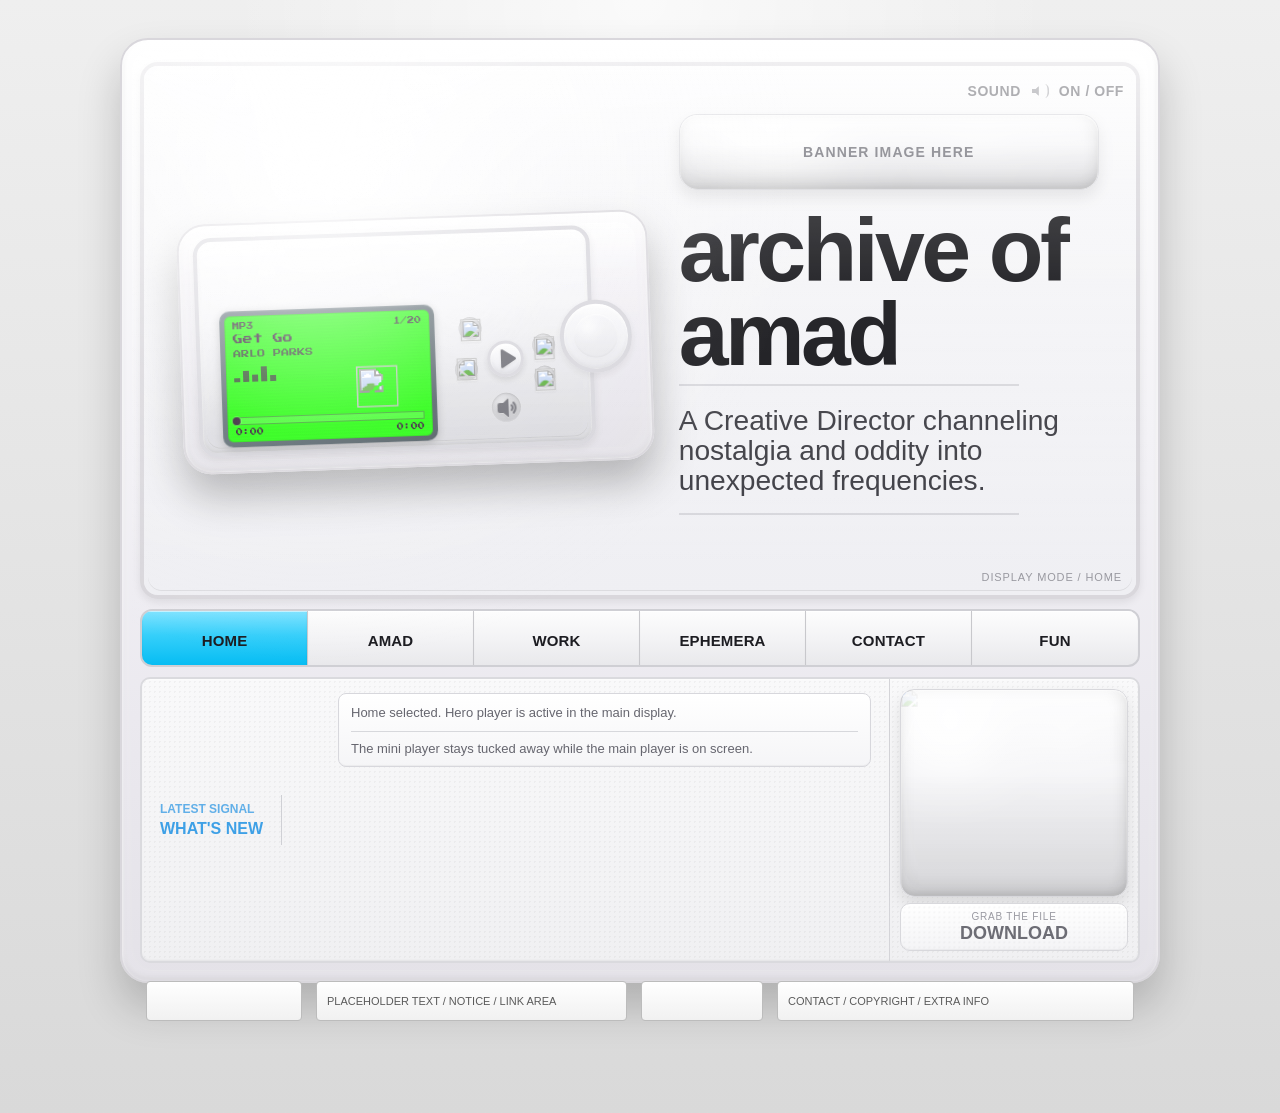
==== commit 5006b339: "Update index.html" ====
--- a/index.html
+++ b/index.html
@@ -177,14 +177,13 @@
                     </div>
 
                     <h1 class="hero-title">archive of amad</h1>
+                       <div class="hero-rule"></div>
                     <p class="hero-subtitle">
-                      creative director and interdisciplinary artist blending imagination, oddity,
-                      and nostalgia into unexpected results
+                    A  Creative Director channeling nostalgia and oddity into unexpected frequencies.
                     </p>
                     <div class="hero-rule"></div>
                     <p class="hero-desc">
-                      Now the real player object sits in the hero area, so this can become the
-                      central device that anchors the rest of the site.
+                     
                     </p>
                   </div>
                 </div>
--- a/styles.css
+++ b/styles.css
@@ -636,10 +636,11 @@
 
 .mini-pet-wrap {
   position: absolute;
-  left: 8px;
-  bottom: 18px;
-  width: 26px;
-  height: 26px;
+  right: 19px;
+  left: auto;
+  bottom: 29px;
+  width: 20px;
+  height: 20px;
   z-index: 2;
   pointer-events: none;
 }
@@ -693,9 +694,14 @@
   line-height: 1.15;
   color: var(--screen-text);
   white-space: nowrap;
-  overflow: hidden;
-  text-overflow: ellipsis;
   margin: 0;
+}
+
+.mini-simple-track-text {
+  display: inline-block;
+  white-space: nowrap;
+  min-width: max-content;
+  will-change: transform;
 }
 
 .mini-simple-meta {
@@ -704,8 +710,14 @@
   color: rgba(45, 16, 48, 0.88);
   white-space: nowrap;
   overflow: hidden;
-  text-overflow: ellipsis;
   padding-left: 30px;
+}
+
+.mini-simple-meta-text {
+  display: inline-block;
+  white-space: nowrap;
+  min-width: max-content;
+  will-change: transform;
 }
 
 .mini-simple-eq {
@@ -1575,14 +1587,15 @@
 
 .lcd-pet-wrap {
   position: absolute;
-  left: 10px;
+  right: 8px;
+  left: auto;
   bottom: 28px;
   width: 56px;
   height: 56px;
   z-index: 3;
   pointer-events: none;
   transform: scale(1.1) translateY(-2px);
-  transform-origin: bottom left;
+  transform-origin: bottom right;
 }
 
 .lcd-pet {
@@ -1646,6 +1659,8 @@
 .lcd-track-text {
   display: inline-block;
   white-space: nowrap;
+  min-width: max-content;
+  will-change: transform;
 }
 
 .lcd-artist {
@@ -1653,8 +1668,54 @@
   line-height: 1.1;
   white-space: nowrap;
   overflow: hidden;
-  text-overflow: ellipsis;
   opacity: 0.88;
+}
+
+.lcd-artist-text {
+  display: inline-block;
+  white-space: nowrap;
+  min-width: max-content;
+  will-change: transform;
+}
+
+/* ==================================================
+   09B. HERO + MINI SCROLLING TRACK TEXT
+================================================== */
+
+.lcd-track,
+.lcd-artist,
+.mini-simple-track-wrap,
+.mini-simple-meta {
+  overflow: hidden;
+  min-width: 0;
+}
+
+.lcd-artist-text,
+.mini-simple-meta-text {
+  opacity: 0.88;
+}
+
+.lcd-track.is-marquee .lcd-track-text,
+.lcd-artist.is-marquee .lcd-artist-text,
+.mini-simple-track-wrap.is-marquee .mini-simple-track-text,
+.mini-simple-meta.is-marquee .mini-simple-meta-text {
+  animation: playerMarquee 8s linear infinite;
+}
+
+.lcd-track.is-marquee .lcd-track-text::after,
+.lcd-artist.is-marquee .lcd-artist-text::after,
+.mini-simple-track-wrap.is-marquee .mini-simple-track-text::after,
+.mini-simple-meta.is-marquee .mini-simple-meta-text::after {
+  content: "   •   " attr(data-copy);
+}
+
+@keyframes playerMarquee {
+  from {
+    transform: translateX(0);
+  }
+  to {
+    transform: translateX(calc(-50% - 10px));
+  }
 }
 
 .lcd-eq {
@@ -2067,8 +2128,9 @@
   }
 
   .mini-pet-wrap {
-    left: 7px;
-    bottom: 16px;
+    right: 3px;
+    left: auto;
+    bottom: 20px;
     width: 22px;
     height: 22px;
   }
@@ -2138,8 +2200,9 @@
   }
 
   .mini-pet-wrap {
-    left: 6px;
-    bottom: 14px;
+    right: 3px;
+    left: auto;
+    bottom: 18px;
     width: 20px;
     height: 20px;
   }
@@ -2254,12 +2317,13 @@
   }
 
   .archive-player-slot {
-    min-height: 300px;
+    min-height: 0;
     padding: 0;
+    justify-content: center;
   }
 
   .archive-player-slot .hero-player.archive-player-live {
-    width: min(100%, 500px);
+    width: min(100%, 420px);
   }
 
   .archive-player-slot .hero-player.archive-player-live .player-device {
@@ -2348,8 +2412,9 @@
   }
 
   .mini-pet-wrap {
-    left: 6px;
-    bottom: 14px;
+    right: 3px;
+    left: auto;
+    bottom: 18px;
     width: 20px;
     height: 20px;
   }
@@ -2418,112 +2483,8 @@
   }
 
   .archive-bottom-box {
-    min-height: 36px;
+    min-height: 44px;
+    padding: 8px;
     font-size: 10px;
-    padding: 6px 8px;
-  }
-}
-
-@media (max-width: 480px) {
-  :root {
-    --device-width: 96vw;
-    --device-aspect: 0.68;
-    --tab-height: 50px;
-  }
-
-  .archive-device {
-    min-height: 960px;
-    border-radius: 24px;
-  }
-
-  .archive-device::before {
-    inset: 8px;
-    border-radius: 18px;
-  }
-
-  .device-inner {
-    inset: 14px 10px 10px;
-  }
-
-  .screen-shell {
-    min-height: 640px;
-    border-radius: 16px;
-  }
-
-  .screen-layout {
-    padding: 14px 12px 12px;
-    gap: 12px;
-  }
-
-  .hero-title {
-    font-size: clamp(32px, 10.8vw, 46px);
-  }
-
-  .hero-subtitle {
-    font-size: 14px;
-  }
-
-  .hero-desc {
-    font-size: 12px;
-  }
-
-  .archive-player-slot {
-    min-height: 270px;
-  }
-
-  .archive-player-slot .hero-player.archive-player-live {
-    width: min(100%, 440px);
-  }
-
-  .archive-player-slot .hero-player.archive-player-live .player-device {
-    transform: rotate(-1deg) scale(0.98);
-  }
-
-  .tab-row {
-    grid-template-columns: repeat(2, 1fr);
-  }
-
-  .tab-btn {
-    font-size: 10px;
-    letter-spacing: 0;
-  }
-
-  .news-main,
-  .news-side {
-    padding: 10px;
-  }
-
-  .news-scroll-box {
-    height: 78px;
-    padding: 9px 10px;
-  }
-
-  .news-copy {
-    font-size: 12px;
-  }
-
-  .mini-simple-screen {
-    min-height: 90px;
-  }
-
-  .mini-simple-controls {
-    grid-template-columns: 30px 38px 30px 30px;
-    gap: 7px;
-  }
-
-  .mini-pod-prev,
-  .mini-pod-next,
-  .mini-pod-mute {
-    width: 30px;
-    height: 30px;
-  }
-
-  .mini-pod-play {
-    width: 38px;
-    height: 38px;
-  }
-
-  .archive-bottom-inner {
-    grid-template-columns: 1fr;
-  }
-}
+  }
+}
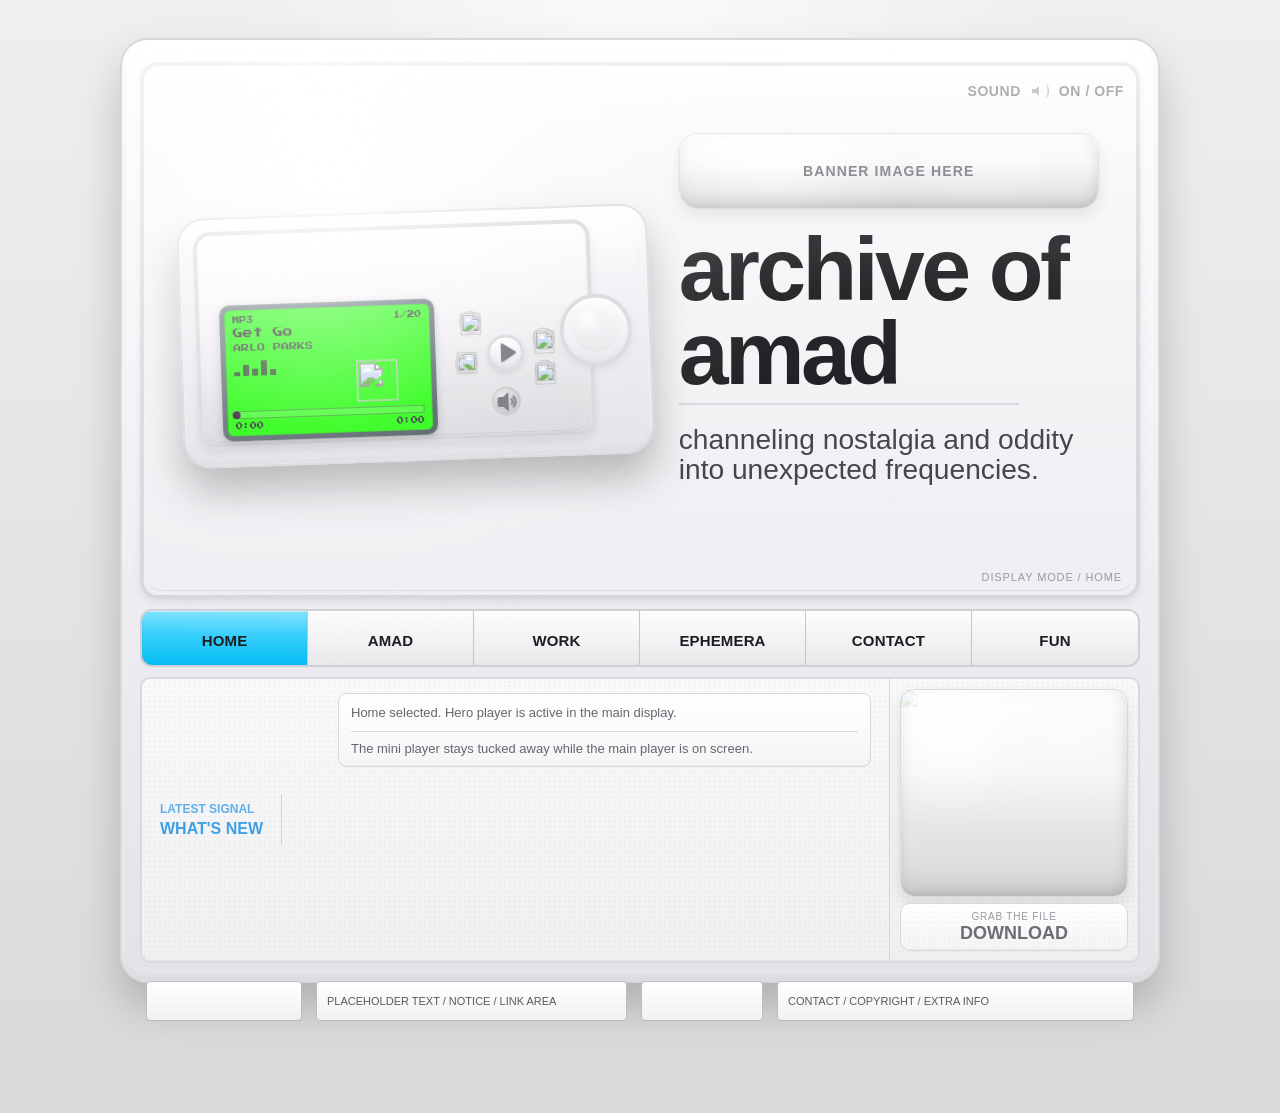
==== commit eb84981c: "Update index.html" ====
--- a/index.html
+++ b/index.html
@@ -179,9 +179,9 @@
                     <h1 class="hero-title">archive of amad</h1>
                        <div class="hero-rule"></div>
                     <p class="hero-subtitle">
-                    A  Creative Director channeling nostalgia and oddity into unexpected frequencies.
+                    channeling nostalgia and oddity into unexpected frequencies.
                     </p>
-                    <div class="hero-rule"></div>
+                  
                     <p class="hero-desc">
                      
                     </p>
